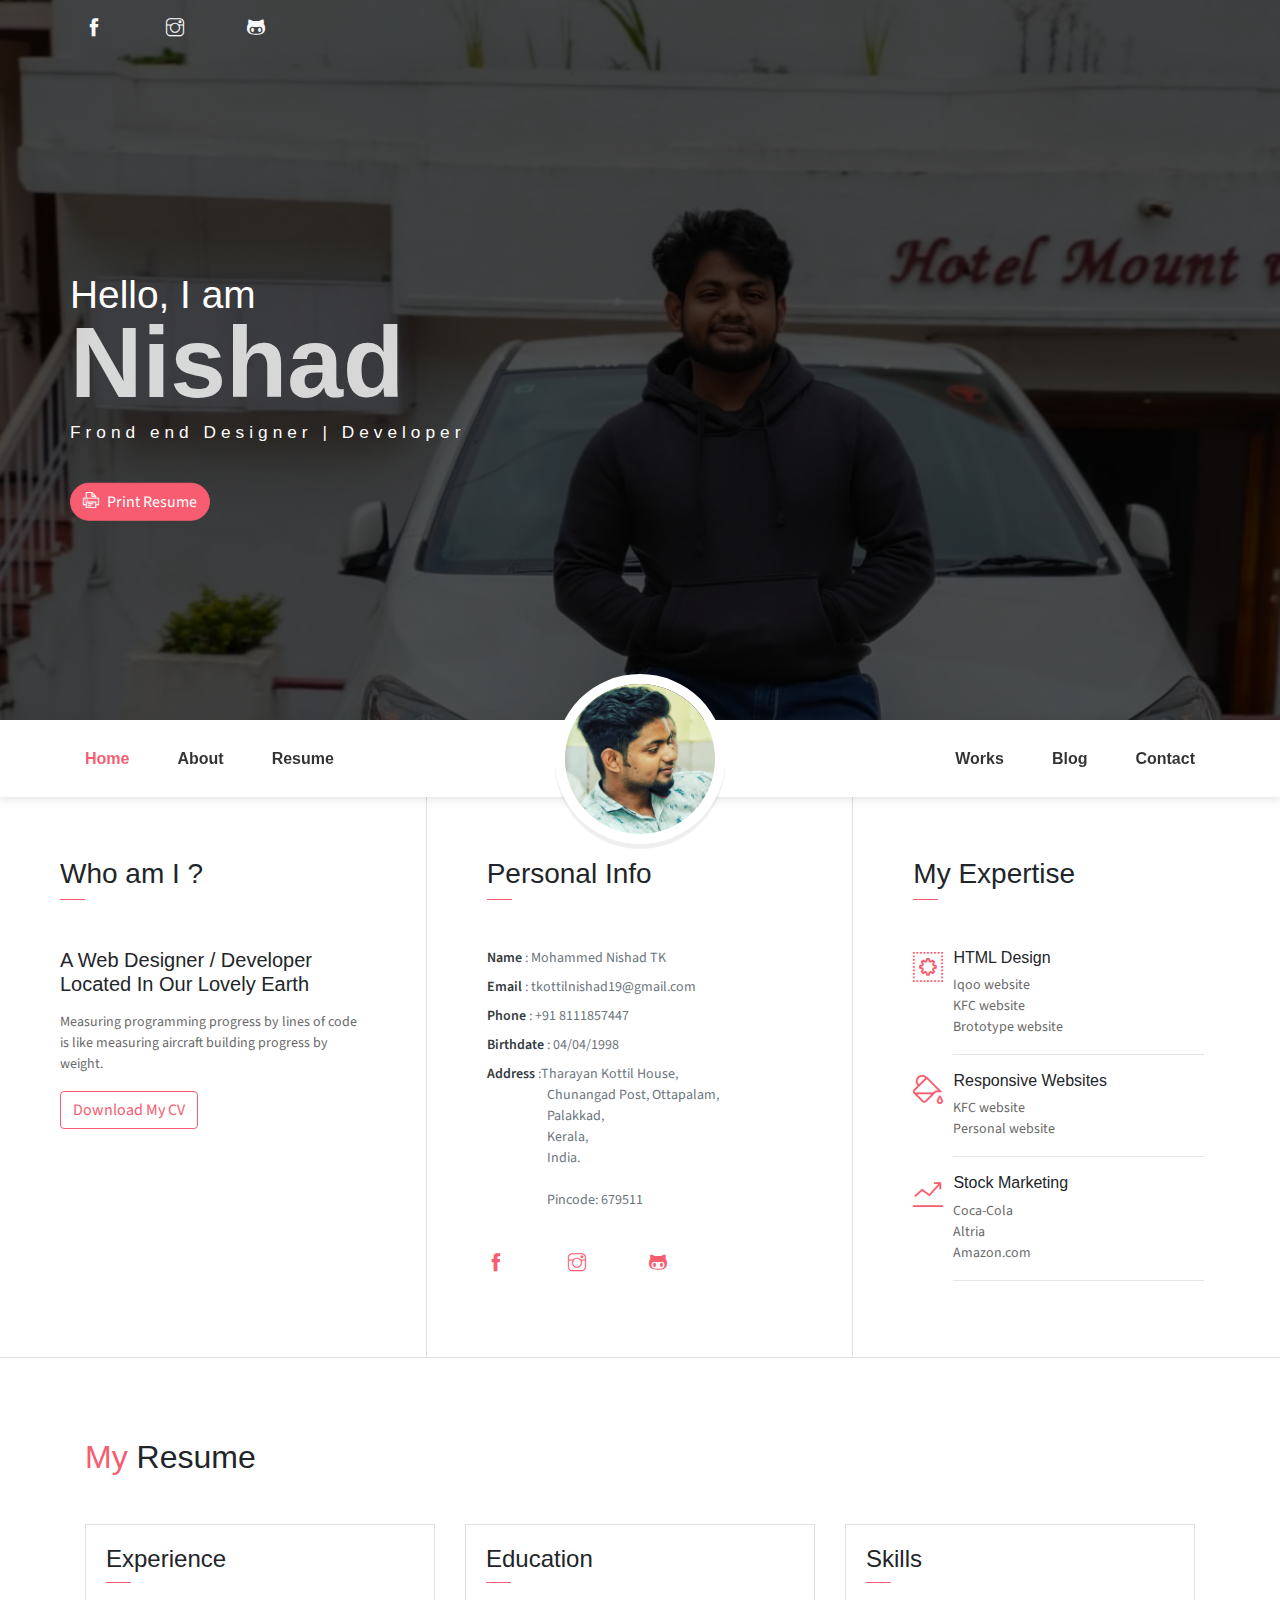
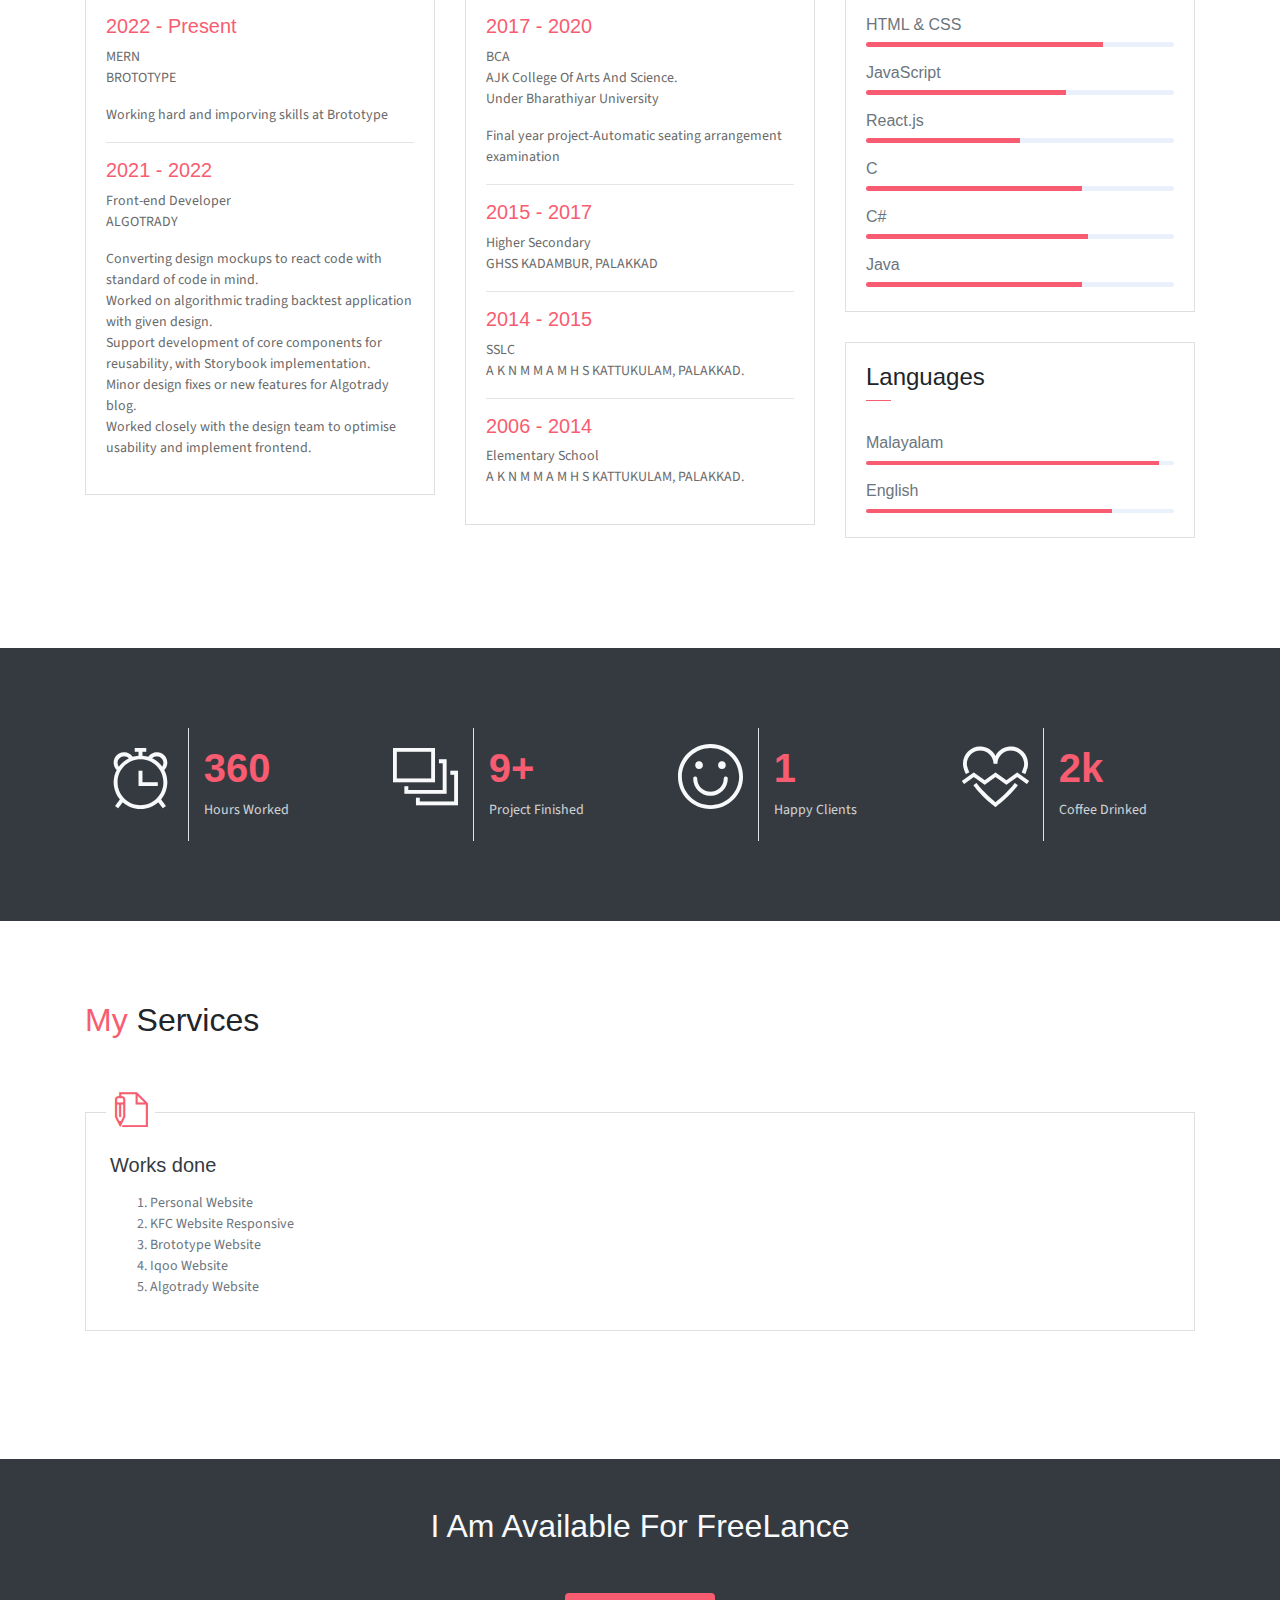
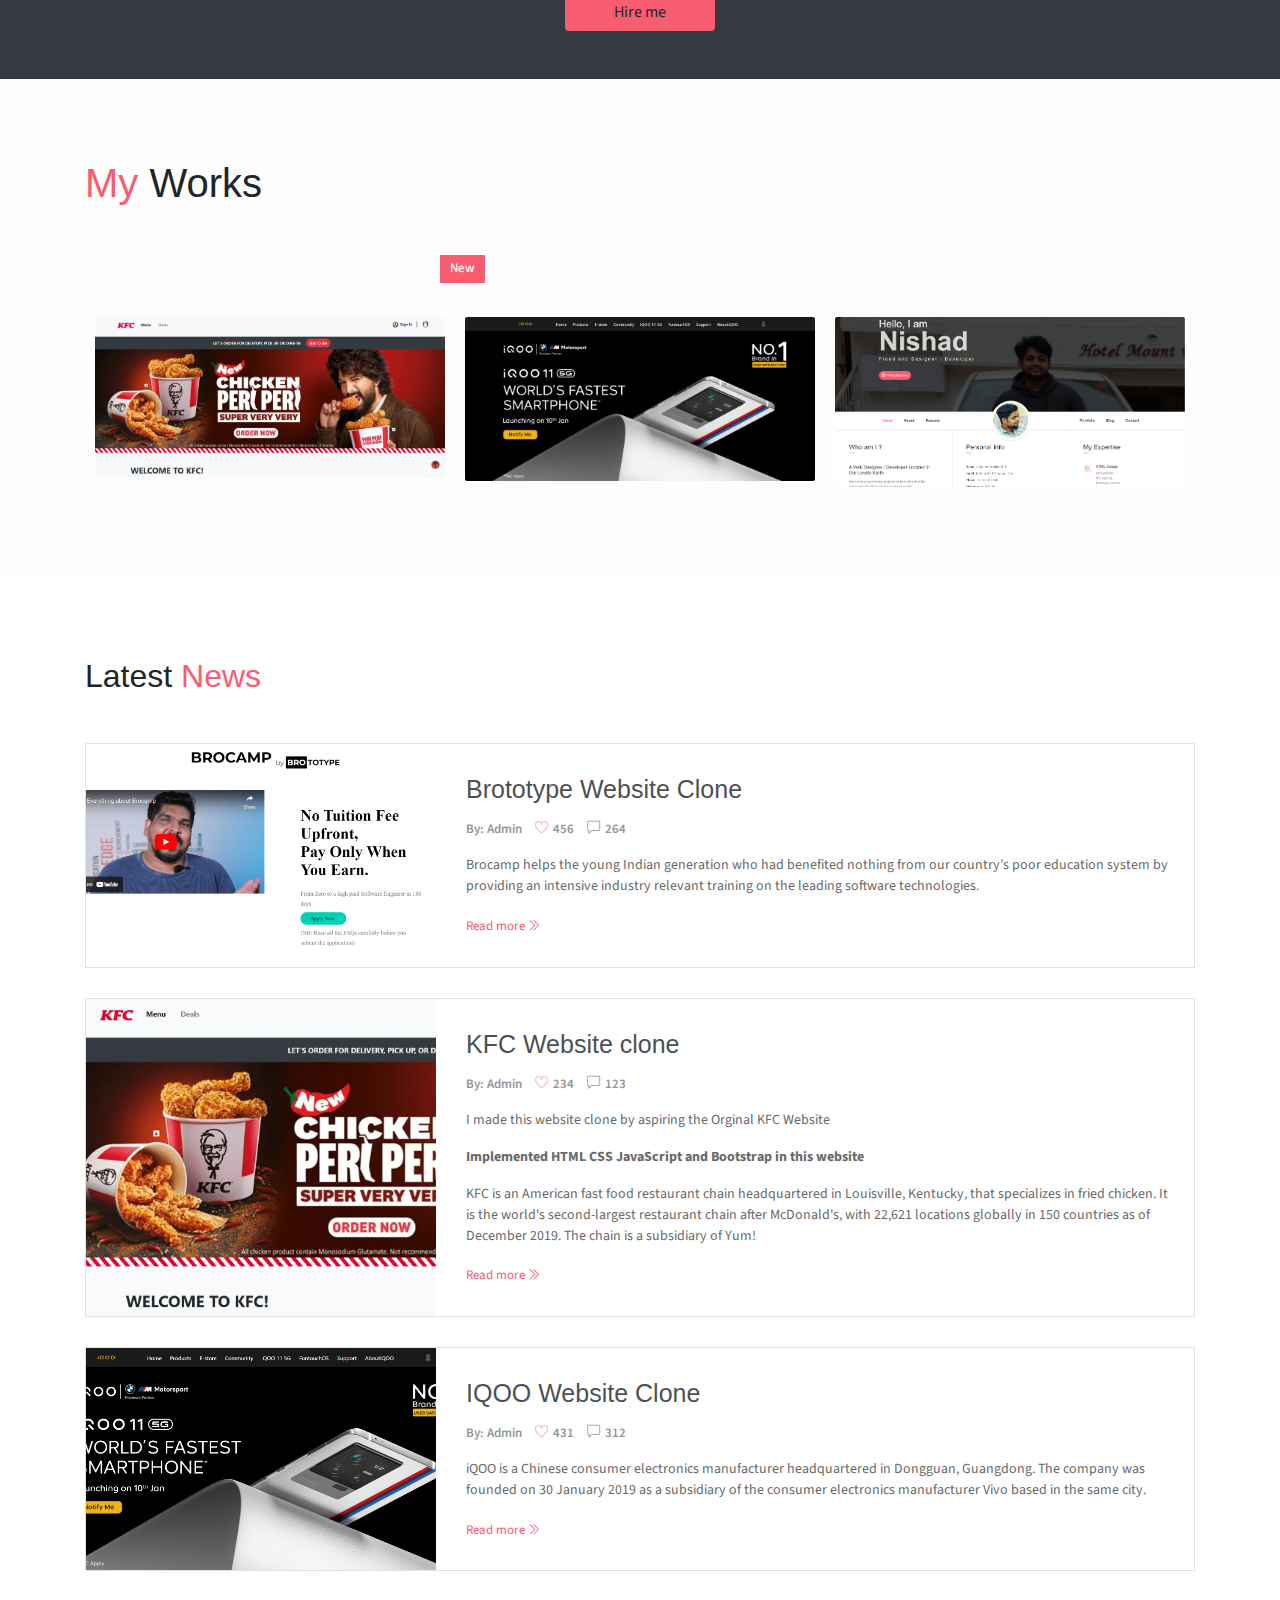
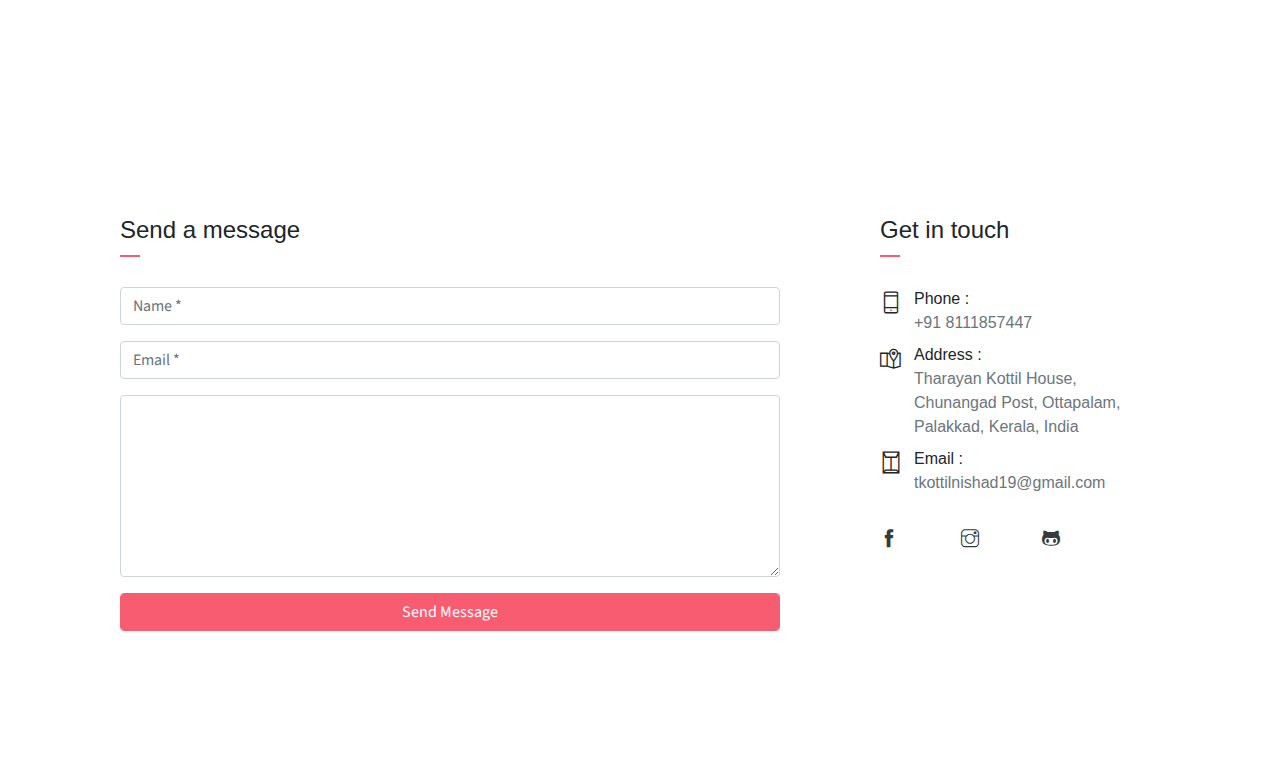
==== index.html @ dbdc49bb "completed" ====
<!DOCTYPE html>
<html lang="en">
<head>
	<meta charset="utf-8">
    <meta name="viewport" content="width=device-width, initial-scale=1, shrink-to-fit=no">
    <meta name="description" content="">
    <meta name="author" content="Devcrud">
    <title>Nishad</title>
    <!-- font icons -->
    <link rel="stylesheet" href="assets/vendors/themify-icons/css/themify-icons.css">
    <!-- Bootstrap + styles -->
	<link rel="stylesheet" href="assets/css/style.css">
    <script src="https://ajax.googleapis.com/ajax/libs/jquery/3.5.1/jquery.min.js"></script>
</head>
<body data-spy="scroll" data-target=".navbar" data-offset="40" id="home">
    <!-- <a href="components.html" class="btn btn-primary btn-component" data-spy="affix" data-offset-top="600"><i class="ti-shift-left-alt"></i> Components</a> -->
    <header class="header">
        <div class="container">
            <ul class="social-icons pt-3">
                <li class="social-item"><a class="social-link text-light" href="https://www.facebook.com/nishad.messi.3"><i class="ti-facebook" aria-hidden="true"></i></a></li>
                <li class="social-item"><a class="social-link text-light" href="https://www.instagram.com/ni_sha_d_19/?next=%2F"><i class="ti-instagram" aria-hidden="true"></i></a></li>
                <li class="social-item"><a class="social-link text-light" href="https://github.com/nishad7447"><i class="ti-github" aria-hidden="true"></i></a></li>
            </ul>  
            <div class="header-content">
                <h4 class="header-subtitle" >Hello, I am</h4>
                <h1 class="header-title">Nishad</h1>
                <h6 class="header-mono" >Frond end Designer | Developer</h6>
                <button class="btn btn-primary btn-rounded"><i class="ti-printer pr-2"></i>Print Resume</button>
            </div>
        </div>
    </header>
    <nav class="navbar sticky-top navbar-expand-lg navbar-light bg-white" data-spy="affix" data-offset-top="510">
        <div class="container">
            <button class="navbar-toggler ml-auto" type="button" data-toggle="collapse" data-target="#navbarSupportedContent" aria-controls="navbarSupportedContent" aria-expanded="false" aria-label="Toggle navigation">
                <span class="navbar-toggler-icon"></span>
            </button>
            <div class="collapse mt-sm-20 navbar-collapse" id="navbarSupportedContent">
                <ul class="navbar-nav mr-auto">
                    <li class="nav-item">
                        <a href="#home" class="nav-link">Home</a>
                    </li>
                    <li class="nav-item">
                        <a href="#about" class="nav-link">About</a>
                    </li>
                    <li class="nav-item">
                        <a href="#resume" class="nav-link">Resume</a>
                    </li>
                </ul>
                <ul class="navbar-nav brand">
                    <img src="assets/imgs/myProfil.webp" alt="" class="brand-img">
                    <li class="brand-txt">
                        <h5 class="brand-title">Nishad</h5>
                        <div class="brand-subtitle">Web Designer | Developer</div>
                    </li>
                </ul>
                <ul class="navbar-nav ml-auto">
                    <li class="nav-item">
                        <a href="#portfolio" class="nav-link">Works</a>
                    </li>
                    <li class="nav-item">
                        <a href="#blog" class="nav-link">Blog</a>
                    </li>
                    <li class="nav-item last-item">
                        <a href="#contact" class="nav-link">Contact</a>
                    </li>
                </ul>
            </div>
        </div>
    </nav>
    <div class="container-fluid">
        <div id="about" class="row about-section">
            <div class="col-lg-4 about-card">
                <h3 class="font-weight-light">Who am I ?</h3>
                <span class="line mb-5"></span>
                <h5 class="mb-3">A Web Designer / Developer Located In Our Lovely Earth</h5>
                <p class="mt-20">Measuring programming progress by lines of code is like measuring aircraft building progress by weight.</p>
                <button class="btn btn-outline-danger"><i class="icon-down-circled2 "></i>Download My CV</button>
            </div>
            <div class="col-lg-4 about-card">
                <h3 class="font-weight-light">Personal Info</h3>
                <span class="line mb-5"></span>
                <ul class="mt40 info list-unstyled">
                    <li><span>Name</span> : Mohammed Nishad TK </li>
                    <li><span>Email</span> : tkottilnishad19@gmail.com</li>
                    <li><span>Phone</span> : +91 8111857447</li>
                    <li><span>Birthdate</span> : 04/04/1998</li>
                    <li><span>Address</span> :Tharayan Kottil House,<br>&nbsp;&nbsp;&nbsp;&nbsp;&nbsp;&nbsp;&nbsp;&nbsp;&nbsp;&nbsp;&nbsp;&nbsp;&nbsp;&nbsp;&nbsp;&nbsp;&nbsp;&nbsp;&nbsp;&nbsp;Chunangad Post, Ottapalam,<br>&nbsp;&nbsp;&nbsp;&nbsp;&nbsp;&nbsp;&nbsp;&nbsp;&nbsp;&nbsp;&nbsp;&nbsp;&nbsp;&nbsp;&nbsp;&nbsp;&nbsp;&nbsp;&nbsp;&nbsp;Palakkad,<br>&nbsp;&nbsp;&nbsp;&nbsp;&nbsp;&nbsp;&nbsp;&nbsp;&nbsp;&nbsp;&nbsp;&nbsp;&nbsp;&nbsp;&nbsp;&nbsp;&nbsp;&nbsp;&nbsp;&nbsp;Kerala,<br>&nbsp;&nbsp;&nbsp;&nbsp;&nbsp;&nbsp;&nbsp;&nbsp;&nbsp;&nbsp;&nbsp;&nbsp;&nbsp;&nbsp;&nbsp;&nbsp;&nbsp;&nbsp;&nbsp;&nbsp;India. <br><br>&nbsp;&nbsp;&nbsp;&nbsp;&nbsp;&nbsp;&nbsp;&nbsp;&nbsp;&nbsp;&nbsp;&nbsp;&nbsp;&nbsp;&nbsp;&nbsp;&nbsp;&nbsp;&nbsp;&nbsp;Pincode: 679511</li>
                </ul>
                <ul class="social-icons pt-3">
                    <li class="social-item"><a class="social-link" href="https://www.facebook.com/nishad.messi.3"><i class="ti-facebook" aria-hidden="true"></i></a></li>
                   <li class="social-item"><a class="social-link" href="https://www.instagram.com/ni_sha_d_19/?next=%2F"><i class="ti-instagram" aria-hidden="true"></i></a></li>
                    <li class="social-item"><a class="social-link" href="https://github.com/nishad7447"><i class="ti-github" aria-hidden="true"></i></a></li>
                </ul>  
            </div>
            <div class="col-lg-4 about-card">
                <h3 class="font-weight-light">My Expertise</h3>
                <span class="line mb-5"></span>
                <div class="row">
                    <div class="col-1 text-danger pt-1"><i class="ti-widget icon-lg"></i></div>
                    <div class="col-10 ml-auto mr-3">
                        <h6>HTML Design</h6>
                        <p class="subtitle">Iqoo website <br> KFC website <br> Brototype website</p>
                        <hr>
                    </div>
                </div>
                <div class="row">
                    <div class="col-1 text-danger pt-1"><i class="ti-paint-bucket icon-lg"></i></div>
                    <div class="col-10 ml-auto mr-3">
                        <h6>Responsive Websites</h6>
                        <p class="subtitle">KFC website <br> Personal website</p>
                        <hr>
                    </div>
                </div>
                <div class="row">
                    <div class="col-1 text-danger pt-1"><i class="ti-stats-up icon-lg"></i></div>
                    <div class="col-10 ml-auto mr-3">
                        <h6>Stock Marketing</h6>
                        <p class="subtitle">Coca-Cola <br>  Altria <br> Amazon.com <br></p>
                        <hr>
                    </div>
                </div>
            </div>
        </div>
    </div>

    <!--Resume Section-->
    <section class="section" id="resume">
        <div class="container">
            <h2 class="mb-5"><span class="text-danger">My</span> Resume</h2>
            <div class="row">
                <div class="col-md-6 col-lg-4">
                    <div class="card">
                       <div class="card-header">
                            <div class="mt-2">
                                <h4>Experience</h4>
                                <span class="line"></span>  
                            </div>
                        </div>
                        <div class="card-body">
                            <h6 class="title text-danger">2022 - Present</h6>
                            <P>MERN <br> BROTOTYPE</P>
                            <P class="subtitle">Working hard and imporving skills at Brototype</P>
                            <hr>
                            <h6 class="title text-danger">2021 - 2022</h6>
                            <P>Front-end Developer <br> ALGOTRADY </P>
                            <P class="subtitle">Converting design mockups to react code with standard of code in mind. <br>
                                Worked on algorithmic trading backtest application with given design. <br>                                
                                Support development of core components for reusability, with Storybook implementation.<br>
                                Minor design fixes or new features for Algotrady blog. <br>                                
                                Worked closely with the design team to optimise usability and implement frontend.
                            </P>
                        </div>
                    </div>
                </div>
                <div class="col-md-6 col-lg-4">
                    <div class="card">
                       <div class="card-header">
                            <div class="mt-2">
                                <h4>Education</h4>
                                <span class="line"></span>  
                            </div>
                        </div>
                        <div class="card-body">
                            <h6 class="title text-danger">2017 - 2020</h6>
                            <P>BCA <br> AJK College Of Arts And Science. <br> Under Bharathiyar University</P>
                            <P class="subtitle">Final year project-Automatic seating arrangement examination</P>
                            <hr>
                            <h6 class="title text-danger">2015 - 2017</h6>
                            <P>Higher Secondary <br> GHSS KADAMBUR, PALAKKAD</P>
                            <P class="subtitle"></P>
                            <hr>
                            <h6 class="title text-danger">2014 - 2015</h6>
                            <P>SSLC <br> A K N M M A M H S KATTUKULAM, PALAKKAD.</P>
                            <P class="subtitle"></P>
                            <hr>
                            <h6 class="title text-danger">2006 - 2014</h6>
                            <P>Elementary School <br> A K N M M A M H S KATTUKULAM, PALAKKAD.</P>
                            <P class="subtitle"></P>
                        </div>
                    </div>
                </div>
                <div class="col-lg-4">
                    <div class="card">
                       <div class="card-header">
                            <div class="pull-left">
                                <h4 class="mt-2">Skills</h4>
                                <span class="line"></span>  
                            </div>
                        </div>
                        <div class="card-body pb-2">
                           <h6>HTML &amp; CSS</h6>
                            <div class="progress mb-3">
                                <div class="progress-bar bg-danger" role="progressbar" style="width: 77%" aria-valuenow="25" aria-valuemin="0" aria-valuemax="100"></div>
                            </div>
                            <h6>JavaScript</h6>
                            <div class="progress mb-3">
                                <div class="progress-bar bg-danger" role="progressbar" style="width: 65%" aria-valuenow="25" aria-valuemin="0" aria-valuemax="100"></div>
                            </div>
                            <h6>React.js</h6>
                            <div class="progress mb-3">
                                <div class="progress-bar bg-danger" role="progressbar" style="width: 50%" aria-valuenow="50" aria-valuemin="0" aria-valuemax="100"></div>
                            </div>
                            <h6>C</h6>
                            <div class="progress mb-3">
                                <div class="progress-bar bg-danger" role="progressbar" style="width: 70%" aria-valuenow="75" aria-valuemin="0" aria-valuemax="100"></div>
                            </div>
                            <h6>C#</h6>
                            <div class="progress mb-3">
                                <div class="progress-bar bg-danger" role="progressbar" style="width: 72%" aria-valuenow="75" aria-valuemin="0" aria-valuemax="100"></div>
                            </div>
                            <h6>Java</h6>
                            <div class="progress mb-3">
                                <div class="progress-bar bg-danger" role="progressbar" style="width: 70%" aria-valuenow="75" aria-valuemin="0" aria-valuemax="100"></div>
                            </div>
                        </div>
                    </div>
                    <div class="card">
                       <div class="card-header">
                            <div class="pull-left">
                                <h4 class="mt-2">Languages</h4>
                                <span class="line"></span>  
                            </div>
                        </div>
                        <div class="card-body pb-2">
                           <h6>Malayalam</h6>
                            <div class="progress mb-3">
                                <div class="progress-bar bg-danger" role="progressbar" style="width: 95%" aria-valuenow="25" aria-valuemin="0" aria-valuemax="100"></div>
                            </div>
                            <h6>English</h6>
                            <div class="progress mb-3">
                                <div class="progress-bar bg-danger" role="progressbar" style="width: 80%" aria-valuenow="25" aria-valuemin="0" aria-valuemax="100"></div>
                            </div>
                        </div>
                    </div>
                </div>
            </div>
        </div>
    </section>

    <section class="section bg-dark text-center">
        <div class="container">
            <div class="row text-center">
                <div class="col-md-6 col-lg-3">
                    <div class="row ">
                        <div class="col-5 text-right text-light border-right py-3">
                            <div class="m-auto"><i class="ti-alarm-clock icon-xl"></i></div>
                        </div>
                        <div class="col-7 text-left py-3">
                            <h1 class="text-danger font-weight-bold font40">360</h1>
                            <p class="text-light mb-1">Hours Worked</p>
                        </div>
                    </div>
                </div>
                <div class="col-md-6 col-lg-3">
                    <div class="row">
                        <div class="col-5 text-right text-light border-right py-3">
                            <div class="m-auto"><i class="ti-layers-alt icon-xl"></i></div>
                        </div>
                        <div class="col-7 text-left py-3">
                            <h1 class="text-danger font-weight-bold font40">9+</h1>
                            <p class="text-light mb-1">Project Finished</p>
                        </div>
                    </div>
                </div>
                <div class="col-md-6 col-lg-3">
                    <div class="row">
                        <div class="col-5 text-right text-light border-right py-3">
                            <div class="m-auto"><i class="ti-face-smile icon-xl"></i></div>
                        </div>
                        <div class="col-7 text-left py-3">
                            <h1 class="text-danger font-weight-bold font40">1</h1>
                            <p class="text-light mb-1">Happy Clients</p>
                        </div>
                    </div>
                </div>
                <div class="col-md-6 col-lg-3">
                    <div class="row">
                        <div class="col-5 text-right text-light border-right py-3">
                            <div class="m-auto"><i class="ti-heart-broken icon-xl"></i></div>
                        </div>
                        <div class="col-7 text-left py-3">
                            <h1 class="text-danger font-weight-bold font40">2k</h1>
                            <p class="text-light mb-1">Coffee Drinked</p>
                        </div>
                    </div>
                </div>
            </div>
        </div>
    </section>

    <section class="section" id="service">
        <div class="container">
            <h2 class="mb-5 pb-4"><span class="text-danger">My</span> Services</h2>
            <div class="row">
                <div class="col-md-12 col-sm-6">
                    <div class="card mb-5">
                       <div class="card-header has-icon">
                            <i class="ti-write text-danger" aria-hidden="true"></i>
                        </div>
                        <div class="card-body px-4 py-3">
                            <h5 class="mb-3 card-title text-dark">Works done</h5>
                            <P class="subtitle">
                                <ol>
                                    <li>Personal Website</li>
                                    <li>KFC Website Responsive</li>
                                    <li>Brototype Website</li>
                                    <li>Iqoo Website</li>
                                    <li>Algotrady Website</li>
                                </ol>
                            </P>
                        </div>
                    </div>
                </div>
            </div>
        </div>
    </section>
    <section class="section bg-dark py-5">
        <div class="container text-center">
            <h2 class="text-light mb-5 font-weight-normal">I Am Available For FreeLance</h2>
            <button class="btn bg-primary w-lg" >Hire me</button>
        </div>
    </section>

    <!-- Portfolio Section -->
    <section class="section bg-custom-gray" id="portfolio">
        <div class="container">
            <h1 class="mb-5"><span class="text-danger">My</span> Works</h1>
            <div class="portfolio">
                <div class="filters">
                    <a href="#" data-filter=".new" class="active">
                        New
                    </a>
                </div>
                <div class="portfolio-container"> 
                    <div class="col-md-6 col-lg-4 advertising new">
                        <div class="portfolio-item">
                            <img src="assets/imgs/kfc_1.webp" class="img-fluid" alt="Download free bootstrap 4 admin dashboard, free boootstrap 4 templates">                         
                            <div class="content-holder">
                                <a class="img-popup" href="assets/imgs/kfc_1.webp"></a>
                                <div class="text-holder">
                                    <h6 class="title">KFC</h6>
                                    <p class="subtitle">Responsive Website</p>
                                </div>
                            </div>    
                        </div>              
                    </div> 
                    <div class="col-md-6 col-lg-4 web">
                        <div class="portfolio-item">
                            <img src="assets/imgs/web-4.jpg" class="img-fluid" alt="Download free bootstrap 4 admin dashboard, free boootstrap 4 templates">
                            <div class="content-holder">
                                <a class="img-popup" href="assets/imgs/web-4.jpg"></a>
                                <div class="text-holder">
                                    <h6 class="title">WEB</h6>
                                    <p class="subtitle">Expedita corporis doloremque velit in totam!</p>
                                </div>
                            </div>
                        </div>                                                     
                    </div>

                    <div class="col-md-6 col-lg-4 advertising"> 
                        <div class="portfolio-item">
                            <img src="assets/imgs/bro.webp" class="img-fluid" alt="Download free bootstrap 4 admin dashboard, free boootstrap 4 templates">                               
                            <div class="content-holder">
                                <a class="img-popup" href="assets/imgs/bro.webp"></a>
                                <div class="text-holder">
                                    <h6 class="title">BROTOTYPE</h6>
                                    <p class="subtitle">Brototype website</p>
                                </div>
                            </div>
                        </div>                                                       
                    </div> 
                    <div class="col-md-6 col-lg-4 advertising new">
                        <div class="portfolio-item">
                            <img src="assets/imgs/iqoo_1.webp" class="img-fluid" alt="Download free bootstrap 4 admin dashboard, free boootstrap 4 templates">       
                           <div class="content-holder">
                                <a class="img-popup" href="assets/imgs/iqoo_1.webp"></a>
                                <div class="text-holder">
                                    <h6 class="title">IQOO</h6>
                                    <p class="subtitle">Iqoo website</p>
                                </div>
                            </div>
                        </div>                                                       
                    </div> 
                    <div class="col-md-6 col-lg-4 advertising new"> 
                        <div class="portfolio-item">
                            <img src="assets/imgs/Personal.webp" class="img-fluid" alt="Download free bootstrap 4 admin dashboard, free boootstrap 4 templates">            
                            <div class="content-holder">
                                <a class="img-popup" href="assets/imgs/Personal.webp"></a>
                                <div class="text-holder">
                                    <h6 class="title">Personal</h6>
                                    <p class="subtitle">Personal Website</p>
                                </div>
                            </div>
                        </div>
                    </div> 
                </div> 
            </div>  
        </div>            
    </section>
    <!-- End of portfolio section -->
    
    <section class="section" id="blog">
        <div class="container">
            <h2 class="mb-5">Latest <span class="text-danger">News</span></h2>
            <div class="row">
                <!-- blog-card -->
                <div class="blog-card">
                    <div class="img-holder">
                        <img src="assets/imgs/bro.webp" alt="Download free bootstrap 4 landing page, free boootstrap 4 templates, Download free bootstrap 4.1 landing page, free boootstrap 4.1.1 templates, meyawo Landing page">
                    </div>
                    <div class="content-holder">
                        <h6 class="title">Brototype Website Clone</h6>
            
                        <p class="post-details">
                            <a href="#">By: Admin</a>
                            <a href="#"><i class="ti-heart text-danger"></i> 456</a>
                            <a href="#"><i class="ti-comment"></i> 264</a>
                        </p>
                        
                        <p>Brocamp helps the young Indian generation who had benefited nothing from our country’s poor education system by providing an intensive industry relevant training on the leading software technologies.</p>
            
                        <a href="#" class="read-more">Read more <i class="ti-angle-double-right"></i></a>
                    </div>
                </div><!-- end of blog wrapper -->
                <div class="blog-card">
                    <div class="img-holder">
                        <img src="assets/imgs/kfcnews.webp" alt="Download free bootstrap 4 landing page, free boootstrap 4 templates, Download free bootstrap 4.1 landing page, free boootstrap 4.1.1 templates, meyawo Landing page">
                    </div>
                    <div class="content-holder">
                        <h6 class="title">KFC Website clone</h6>

                        <p class="post-details">
                            <a href="#">By: Admin</a>
                            <a href="#"><i class="ti-heart text-danger"></i> 234</a>
                            <a href="#"><i class="ti-comment"></i> 123</a>
                        </p>
                        
                        <p>I made this website clone by aspiring the Orginal KFC Website</p>

                        <p><b>Implemented HTML CSS JavaScript and Bootstrap in this website</b></p>
                        <p>KFC is an American fast food restaurant chain headquartered in Louisville, Kentucky, that specializes in fried chicken. It is the world's second-largest restaurant chain after McDonald's, with 22,621 locations globally in 150 countries as of December 2019. The chain is a subsidiary of Yum!</p>

                        <a href="#" class="read-more">Read more <i class="ti-angle-double-right"></i></a>
                    </div>
                </div><!-- end of blog wrapper -->

                <!-- blog-card -->
                <div class="blog-card">
                    <div class="img-holder">
                        <img src="assets/imgs/iqoo_1.webp" alt="Download free bootstrap 4 landing page, free boootstrap 4 templates, Download free bootstrap 4.1 landing page, free boootstrap 4.1.1 templates, meyawo Landing page">
                    </div>
                    <div class="content-holder">
                        <h4 class="title">IQOO Website Clone</h4>

                        <p class="post-details">
                            <a href="#">By: Admin</a>
                            <a href="#"><i class="ti-heart text-danger"></i> 431</a>
                            <a href="#"><i class="ti-comment"></i> 312</a>
                        </p>
                        
                        <p>iQOO is a Chinese consumer electronics manufacturer headquartered in Dongguan, Guangdong. The company was founded on 30 January 2019 as a subsidiary of the consumer electronics manufacturer Vivo based in the same city.</p>

                        <a href="#" class="read-more">Read more <i class="ti-angle-double-right"></i></a>
                    </div>
                </div><!-- end of blog wrapper -->

            </div>
        </div>
    </section>

    <div class="section contact" id="contact">
        <div id="map" class="map"></div>
        <div class="container">
            <div class="row">
                <div class="col-lg-8">
                    <div class="contact-form-card">
                        <h4 class="contact-title">Send a message</h4>
                        <form method="post" role="form" id="submit-form">
                            <div class="form-group">
                                <input  class="form-control" type="text" placeholder="Name *" id="name" >
                            </div>
                            <div class="form-group">
                                <input class="form-control" type="email" placeholder="Email *" id="email" >
                            </div>
                            <div class="form-group">
                                <textarea class="form-control" id=" placeholder="Message * rows="7" ></textarea>
                            </div>
                            <div class="form-group ">
                                <button type="submit" onclick="return validateForm()" class="form-control btn btn-primary" >Send Message</button>
                            </div>
                        </form>
                    </div>
                </div>
                <div class="col-lg-4">
                    <div class="contact-info-card">
                        <h4 class="contact-title">Get in touch</h4>
                        <div class="row mb-2">
                            <div class="col-1 pt-1 mr-1">
                                <i class="ti-mobile icon-md"></i>
                            </div>
                            <div class="col-10 ">
                                <h6 class="d-inline">Phone : <br> <span class="text-muted">+91 8111857447</span></h6>
                            </div>
                        </div>
                        <div class="row mb-2">
                            <div class="col-1 pt-1 mr-1">
                                <i class="ti-map-alt icon-md"></i>
                            </div>
                            <div class="col-10">
                                <h6 class="d-inline">Address :<br> <span class="text-muted">Tharayan Kottil House, Chunangad Post, Ottapalam, Palakkad, Kerala, India</span></h6>
                            </div>
                        </div>
                        <div class="row mb-2">
                            <div class="col-1 pt-1 mr-1">
                                <i class="ti-envelope icon-md"></i>
                            </div>
                            <div class="col-10">
                                <h6 class="d-inline">Email :<br> <span class="text-muted">tkottilnishad19@gmail.com</span></h6>
                            </div>
                        </div>
                        <ul class="social-icons pt-4">
                            <li class="social-item"><a class="social-link text-dark" href="https://www.facebook.com/nishad.messi.3"><i class="ti-facebook" aria-hidden="true"></i></a></li>
                            <li class="social-item"><a class="social-link text-dark" href="https://www.instagram.com/ni_sha_d_19/?next=%2F"><i class="ti-instagram" aria-hidden="true"></i></a></li>
                            <li class="social-item"><a class="social-link text-dark" href="https://github.com/nishad7447"><i class="ti-github" aria-hidden="true"></i></a></li>
                        </ul> 
                    </div>
                </div>
            </div>

        </div>
    </div>
    
    <script src="assets/js/script.js">  </script>

    <script>
        $("#submit-form").submit((e)=>{
            e.preventDefault()
            $.ajax({
                url:"https://script.google.com/macros/s/AKfycbw99OCEw2KkOAKxxOLjYWEEqp7bXI0gNar_Wmbjm_73H3vyrpKwGTxA3WGg5U4jiYab/exec",
                data:$("#submit-form").serialize(),
                method:"post",
                success:function (response){
                    alert("Form submitted successfully")
                    window.location.reload()
                    //window.location.href="https://google.com"
                },
                error:function (err){
                    alert("Something Error")
    
                }
            })
        })
    </script>
	<!-- core  -->
    <script src="assets/vendors/jquery/jquery-3.4.1.js"></script>
    <script src="assets/vendors/bootstrap/bootstrap.bundle.js"></script>

    <!-- bootstrap 3 affix -->
    <script src="assets/vendors/bootstrap/bootstrap.affix.js"></script>

    <!-- Isotope  -->
    <script src="assets/vendors/isotope/isotope.pkgd.js"></script>
    
    <!-- Google mpas -->
    <script async defer src="https://maps.googleapis.com/maps/api/js?key=AIzaSyCtme10pzgKSPeJVJrG1O3tjR6lk98o4w8&callback=initMap"></script>

</body>
</html>
---- assets/vendors/themify-icons/css/themify-icons.css ----
@font-face {
	font-family: 'themify';
	src:url("../fonts/themify.eot?-fvbane");
	src:url("../fonts/themify.eot?#iefix-fvbane") format("embedded-opentype"),
		url("../fonts/themify.woff?-fvbane") format("woff"),
		url("../fonts/themify.ttf?-fvbane") format("truetype"),
		url("../fonts/themify.svg?-fvbane#themify") format("svg");
	font-weight: normal;
	font-style: normal;
}

[class^="ti-"], [class*=" ti-"] {
	font-family: 'themify';
	speak: none;
	font-style: normal;
	font-weight: normal;
	font-variant: normal;
	text-transform: none;
	line-height: 1;

	/* Better Font Rendering =========== */
	-webkit-font-smoothing: antialiased;
	-moz-osx-font-smoothing: grayscale;
}

.ti-wand:before {
	content: "\e600";
}
.ti-volume:before {
	content: "\e601";
}
.ti-user:before {
	content: "\e602";
}
.ti-unlock:before {
	content: "\e603";
}
.ti-unlink:before {
	content: "\e604";
}
.ti-trash:before {
	content: "\e605";
}
.ti-thought:before {
	content: "\e606";
}
.ti-target:before {
	content: "\e607";
}
.ti-tag:before {
	content: "\e608";
}
.ti-tablet:before {
	content: "\e609";
}
.ti-star:before {
	content: "\e60a";
}
.ti-spray:before {
	content: "\e60b";
}
.ti-signal:before {
	content: "\e60c";
}
.ti-shopping-cart:before {
	content: "\e60d";
}
.ti-shopping-cart-full:before {
	content: "\e60e";
}
.ti-settings:before {
	content: "\e60f";
}
.ti-search:before {
	content: "\e610";
}
.ti-zoom-in:before {
	content: "\e611";
}
.ti-zoom-out:before {
	content: "\e612";
}
.ti-cut:before {
	content: "\e613";
}
.ti-ruler:before {
	content: "\e614";
}
.ti-ruler-pencil:before {
	content: "\e615";
}
.ti-ruler-alt:before {
	content: "\e616";
}
.ti-bookmark:before {
	content: "\e617";
}
.ti-bookmark-alt:before {
	content: "\e618";
}
.ti-reload:before {
	content: "\e619";
}
.ti-plus:before {
	content: "\e61a";
}
.ti-pin:before {
	content: "\e61b";
}
.ti-pencil:before {
	content: "\e61c";
}
.ti-pencil-alt:before {
	content: "\e61d";
}
.ti-paint-roller:before {
	content: "\e61e";
}
.ti-paint-bucket:before {
	content: "\e61f";
}
.ti-na:before {
	content: "\e620";
}
.ti-mobile:before {
	content: "\e621";
}
.ti-minus:before {
	content: "\e622";
}
.ti-medall:before {
	content: "\e623";
}
.ti-medall-alt:before {
	content: "\e624";
}
.ti-marker:before {
	content: "\e625";
}
.ti-marker-alt:before {
	content: "\e626";
}
.ti-arrow-up:before {
	content: "\e627";
}
.ti-arrow-right:before {
	content: "\e628";
}
.ti-arrow-left:before {
	content: "\e629";
}
.ti-arrow-down:before {
	content: "\e62a";
}
.ti-lock:before {
	content: "\e62b";
}
.ti-location-arrow:before {
	content: "\e62c";
}
.ti-link:before {
	content: "\e62d";
}
.ti-layout:before {
	content: "\e62e";
}
.ti-layers:before {
	content: "\e62f";
}
.ti-layers-alt:before {
	content: "\e630";
}
.ti-key:before {
	content: "\e631";
}
.ti-import:before {
	content: "\e632";
}
.ti-image:before {
	content: "\e633";
}
.ti-heart:before {
	content: "\e634";
}
.ti-heart-broken:before {
	content: "\e635";
}
.ti-hand-stop:before {
	content: "\e636";
}
.ti-hand-open:before {
	content: "\e637";
}
.ti-hand-drag:before {
	content: "\e638";
}
.ti-folder:before {
	content: "\e639";
}
.ti-flag:before {
	content: "\e63a";
}
.ti-flag-alt:before {
	content: "\e63b";
}
.ti-flag-alt-2:before {
	content: "\e63c";
}
.ti-eye:before {
	content: "\e63d";
}
.ti-export:before {
	content: "\e63e";
}
.ti-exchange-vertical:before {
	content: "\e63f";
}
.ti-desktop:before {
	content: "\e640";
}
.ti-cup:before {
	content: "\e641";
}
.ti-crown:before {
	content: "\e642";
}
.ti-comments:before {
	content: "\e643";
}
.ti-comment:before {
	content: "\e644";
}
.ti-comment-alt:before {
	content: "\e645";
}
.ti-close:before {
	content: "\e646";
}
.ti-clip:before {
	content: "\e647";
}
.ti-angle-up:before {
	content: "\e648";
}
.ti-angle-right:before {
	content: "\e649";
}
.ti-angle-left:before {
	content: "\e64a";
}
.ti-angle-down:before {
	content: "\e64b";
}
.ti-check:before {
	content: "\e64c";
}
.ti-check-box:before {
	content: "\e64d";
}
.ti-camera:before {
	content: "\e64e";
}
.ti-announcement:before {
	content: "\e64f";
}
.ti-brush:before {
	content: "\e650";
}
.ti-briefcase:before {
	content: "\e651";
}
.ti-bolt:before {
	content: "\e652";
}
.ti-bolt-alt:before {
	content: "\e653";
}
.ti-blackboard:before {
	content: "\e654";
}
.ti-bag:before {
	content: "\e655";
}
.ti-move:before {
	content: "\e656";
}
.ti-arrows-vertical:before {
	content: "\e657";
}
.ti-arrows-horizontal:before {
	content: "\e658";
}
.ti-fullscreen:before {
	content: "\e659";
}
.ti-arrow-top-right:before {
	content: "\e65a";
}
.ti-arrow-top-left:before {
	content: "\e65b";
}
.ti-arrow-circle-up:before {
	content: "\e65c";
}
.ti-arrow-circle-right:before {
	content: "\e65d";
}
.ti-arrow-circle-left:before {
	content: "\e65e";
}
.ti-arrow-circle-down:before {
	content: "\e65f";
}
.ti-angle-double-up:before {
	content: "\e660";
}
.ti-angle-double-right:before {
	content: "\e661";
}
.ti-angle-double-left:before {
	content: "\e662";
}
.ti-angle-double-down:before {
	content: "\e663";
}
.ti-zip:before {
	content: "\e664";
}
.ti-world:before {
	content: "\e665";
}
.ti-wheelchair:before {
	content: "\e666";
}
.ti-view-list:before {
	content: "\e667";
}
.ti-view-list-alt:before {
	content: "\e668";
}
.ti-view-grid:before {
	content: "\e669";
}
.ti-uppercase:before {
	content: "\e66a";
}
.ti-upload:before {
	content: "\e66b";
}
.ti-underline:before {
	content: "\e66c";
}
.ti-truck:before {
	content: "\e66d";
}
.ti-timer:before {
	content: "\e66e";
}
.ti-ticket:before {
	content: "\e66f";
}
.ti-thumb-up:before {
	content: "\e670";
}
.ti-thumb-down:before {
	content: "\e671";
}
.ti-text:before {
	content: "\e672";
}
.ti-stats-up:before {
	content: "\e673";
}
.ti-stats-down:before {
	content: "\e674";
}
.ti-split-v:before {
	content: "\e675";
}
.ti-split-h:before {
	content: "\e676";
}
.ti-smallcap:before {
	content: "\e677";
}
.ti-shine:before {
	content: "\e678";
}
.ti-shift-right:before {
	content: "\e679";
}
.ti-shift-left:before {
	content: "\e67a";
}
.ti-shield:before {
	content: "\e67b";
}
.ti-notepad:before {
	content: "\e67c";
}
.ti-server:before {
	content: "\e67d";
}
.ti-quote-right:before {
	content: "\e67e";
}
.ti-quote-left:before {
	content: "\e67f";
}
.ti-pulse:before {
	content: "\e680";
}
.ti-printer:before {
	content: "\e681";
}
.ti-power-off:before {
	content: "\e682";
}
.ti-plug:before {
	content: "\e683";
}
.ti-pie-chart:before {
	content: "\e684";
}
.ti-paragraph:before {
	content: "\e685";
}
.ti-panel:before {
	content: "\e686";
}
.ti-package:before {
	content: "\e687";
}
.ti-music:before {
	content: "\e688";
}
.ti-music-alt:before {
	content: "\e689";
}
.ti-mouse:before {
	content: "\e68a";
}
.ti-mouse-alt:before {
	content: "\e68b";
}
.ti-money:before {
	content: "\e68c";
}
.ti-microphone:before {
	content: "\e68d";
}
.ti-menu:before {
	content: "\e68e";
}
.ti-menu-alt:before {
	content: "\e68f";
}
.ti-map:before {
	content: "\e690";
}
.ti-map-alt:before {
	content: "\e691";
}
.ti-loop:before {
	content: "\e692";
}
.ti-location-pin:before {
	content: "\e693";
}
.ti-list:before {
	content: "\e694";
}
.ti-light-bulb:before {
	content: "\e695";
}
.ti-Italic:before {
	content: "\e696";
}
.ti-info:before {
	content: "\e697";
}
.ti-infinite:before {
	content: "\e698";
}
.ti-id-badge:before {
	content: "\e699";
}
.ti-hummer:before {
	content: "\e69a";
}
.ti-home:before {
	content: "\e69b";
}
.ti-help:before {
	content: "\e69c";
}
.ti-headphone:before {
	content: "\e69d";
}
.ti-harddrives:before {
	content: "\e69e";
}
.ti-harddrive:before {
	content: "\e69f";
}
.ti-gift:before {
	content: "\e6a0";
}
.ti-game:before {
	content: "\e6a1";
}
.ti-filter:before {
	content: "\e6a2";
}
.ti-files:before {
	content: "\e6a3";
}
.ti-file:before {
	content: "\e6a4";
}
.ti-eraser:before {
	content: "\e6a5";
}
.ti-envelope:before {
	content: "\e6a6";
}
.ti-download:before {
	content: "\e6a7";
}
.ti-direction:before {
	content: "\e6a8";
}
.ti-direction-alt:before {
	content: "\e6a9";
}
.ti-dashboard:before {
	content: "\e6aa";
}
.ti-control-stop:before {
	content: "\e6ab";
}
.ti-control-shuffle:before {
	content: "\e6ac";
}
.ti-control-play:before {
	content: "\e6ad";
}
.ti-control-pause:before {
	content: "\e6ae";
}
.ti-control-forward:before {
	content: "\e6af";
}
.ti-control-backward:before {
	content: "\e6b0";
}
.ti-cloud:before {
	content: "\e6b1";
}
.ti-cloud-up:before {
	content: "\e6b2";
}
.ti-cloud-down:before {
	content: "\e6b3";
}
.ti-clipboard:before {
	content: "\e6b4";
}
.ti-car:before {
	content: "\e6b5";
}
.ti-calendar:before {
	content: "\e6b6";
}
.ti-book:before {
	content: "\e6b7";
}
.ti-bell:before {
	content: "\e6b8";
}
.ti-basketball:before {
	content: "\e6b9";
}
.ti-bar-chart:before {
	content: "\e6ba";
}
.ti-bar-chart-alt:before {
	content: "\e6bb";
}
.ti-back-right:before {
	content: "\e6bc";
}
.ti-back-left:before {
	content: "\e6bd";
}
.ti-arrows-corner:before {
	content: "\e6be";
}
.ti-archive:before {
	content: "\e6bf";
}
.ti-anchor:before {
	content: "\e6c0";
}
.ti-align-right:before {
	content: "\e6c1";
}
.ti-align-left:before {
	content: "\e6c2";
}
.ti-align-justify:before {
	content: "\e6c3";
}
.ti-align-center:before {
	content: "\e6c4";
}
.ti-alert:before {
	content: "\e6c5";
}
.ti-alarm-clock:before {
	content: "\e6c6";
}
.ti-agenda:before {
	content: "\e6c7";
}
.ti-write:before {
	content: "\e6c8";
}
.ti-window:before {
	content: "\e6c9";
}
.ti-widgetized:before {
	content: "\e6ca";
}
.ti-widget:before {
	content: "\e6cb";
}
.ti-widget-alt:before {
	content: "\e6cc";
}
.ti-wallet:before {
	content: "\e6cd";
}
.ti-video-clapper:before {
	content: "\e6ce";
}
.ti-video-camera:before {
	content: "\e6cf";
}
.ti-vector:before {
	content: "\e6d0";
}
.ti-themify-logo:before {
	content: "\e6d1";
}
.ti-themify-favicon:before {
	content: "\e6d2";
}
.ti-themify-favicon-alt:before {
	content: "\e6d3";
}
.ti-support:before {
	content: "\e6d4";
}
.ti-stamp:before {
	content: "\e6d5";
}
.ti-split-v-alt:before {
	content: "\e6d6";
}
.ti-slice:before {
	content: "\e6d7";
}
.ti-shortcode:before {
	content: "\e6d8";
}
.ti-shift-right-alt:before {
	content: "\e6d9";
}
.ti-shift-left-alt:before {
	content: "\e6da";
}
.ti-ruler-alt-2:before {
	content: "\e6db";
}
.ti-receipt:before {
	content: "\e6dc";
}
.ti-pin2:before {
	content: "\e6dd";
}
.ti-pin-alt:before {
	content: "\e6de";
}
.ti-pencil-alt2:before {
	content: "\e6df";
}
.ti-palette:before {
	content: "\e6e0";
}
.ti-more:before {
	content: "\e6e1";
}
.ti-more-alt:before {
	content: "\e6e2";
}
.ti-microphone-alt:before {
	content: "\e6e3";
}
.ti-magnet:before {
	content: "\e6e4";
}
.ti-line-double:before {
	content: "\e6e5";
}
.ti-line-dotted:before {
	content: "\e6e6";
}
.ti-line-dashed:before {
	content: "\e6e7";
}
.ti-layout-width-full:before {
	content: "\e6e8";
}
.ti-layout-width-default:before {
	content: "\e6e9";
}
.ti-layout-width-default-alt:before {
	content: "\e6ea";
}
.ti-layout-tab:before {
	content: "\e6eb";
}
.ti-layout-tab-window:before {
	content: "\e6ec";
}
.ti-layout-tab-v:before {
	content: "\e6ed";
}
.ti-layout-tab-min:before {
	content: "\e6ee";
}
.ti-layout-slider:before {
	content: "\e6ef";
}
.ti-layout-slider-alt:before {
	content: "\e6f0";
}
.ti-layout-sidebar-right:before {
	content: "\e6f1";
}
.ti-layout-sidebar-none:before {
	content: "\e6f2";
}
.ti-layout-sidebar-left:before {
	content: "\e6f3";
}
.ti-layout-placeholder:before {
	content: "\e6f4";
}
.ti-layout-menu:before {
	content: "\e6f5";
}
.ti-layout-menu-v:before {
	content: "\e6f6";
}
.ti-layout-menu-separated:before {
	content: "\e6f7";
}
.ti-layout-menu-full:before {
	content: "\e6f8";
}
.ti-layout-media-right-alt:before {
	content: "\e6f9";
}
.ti-layout-media-right:before {
	content: "\e6fa";
}
.ti-layout-media-overlay:before {
	content: "\e6fb";
}
.ti-layout-media-overlay-alt:before {
	content: "\e6fc";
}
.ti-layout-media-overlay-alt-2:before {
	content: "\e6fd";
}
.ti-layout-media-left-alt:before {
	content: "\e6fe";
}
.ti-layout-media-left:before {
	content: "\e6ff";
}
.ti-layout-media-center-alt:before {
	content: "\e700";
}
.ti-layout-media-center:before {
	content: "\e701";
}
.ti-layout-list-thumb:before {
	content: "\e702";
}
.ti-layout-list-thumb-alt:before {
	content: "\e703";
}
.ti-layout-list-post:before {
	content: "\e704";
}
.ti-layout-list-large-image:before {
	content: "\e705";
}
.ti-layout-line-solid:before {
	content: "\e706";
}
.ti-layout-grid4:before {
	content: "\e707";
}
.ti-layout-grid3:before {
	content: "\e708";
}
.ti-layout-grid2:before {
	content: "\e709";
}
.ti-layout-grid2-thumb:before {
	content: "\e70a";
}
.ti-layout-cta-right:before {
	content: "\e70b";
}
.ti-layout-cta-left:before {
	content: "\e70c";
}
.ti-layout-cta-center:before {
	content: "\e70d";
}
.ti-layout-cta-btn-right:before {
	content: "\e70e";
}
.ti-layout-cta-btn-left:before {
	content: "\e70f";
}
.ti-layout-column4:before {
	content: "\e710";
}
.ti-layout-column3:before {
	content: "\e711";
}
.ti-layout-column2:before {
	content: "\e712";
}
.ti-layout-accordion-separated:before {
	content: "\e713";
}
.ti-layout-accordion-merged:before {
	content: "\e714";
}
.ti-layout-accordion-list:before {
	content: "\e715";
}
.ti-ink-pen:before {
	content: "\e716";
}
.ti-info-alt:before {
	content: "\e717";
}
.ti-help-alt:before {
	content: "\e718";
}
.ti-headphone-alt:before {
	content: "\e719";
}
.ti-hand-point-up:before {
	content: "\e71a";
}
.ti-hand-point-right:before {
	content: "\e71b";
}
.ti-hand-point-left:before {
	content: "\e71c";
}
.ti-hand-point-down:before {
	content: "\e71d";
}
.ti-gallery:before {
	content: "\e71e";
}
.ti-face-smile:before {
	content: "\e71f";
}
.ti-face-sad:before {
	content: "\e720";
}
.ti-credit-card:before {
	content: "\e721";
}
.ti-control-skip-forward:before {
	content: "\e722";
}
.ti-control-skip-backward:before {
	content: "\e723";
}
.ti-control-record:before {
	content: "\e724";
}
.ti-control-eject:before {
	content: "\e725";
}
.ti-comments-smiley:before {
	content: "\e726";
}
.ti-brush-alt:before {
	content: "\e727";
}
.ti-youtube:before {
	content: "\e728";
}
.ti-vimeo:before {
	content: "\e729";
}
.ti-twitter:before {
	content: "\e72a";
}
.ti-time:before {
	content: "\e72b";
}
.ti-tumblr:before {
	content: "\e72c";
}
.ti-skype:before {
	content: "\e72d";
}
.ti-share:before {
	content: "\e72e";
}
.ti-share-alt:before {
	content: "\e72f";
}
.ti-rocket:before {
	content: "\e730";
}
.ti-pinterest:before {
	content: "\e731";
}
.ti-new-window:before {
	content: "\e732";
}
.ti-microsoft:before {
	content: "\e733";
}
.ti-list-ol:before {
	content: "\e734";
}
.ti-linkedin:before {
	content: "\e735";
}
.ti-layout-sidebar-2:before {
	content: "\e736";
}
.ti-layout-grid4-alt:before {
	content: "\e737";
}
.ti-layout-grid3-alt:before {
	content: "\e738";
}
.ti-layout-grid2-alt:before {
	content: "\e739";
}
.ti-layout-column4-alt:before {
	content: "\e73a";
}
.ti-layout-column3-alt:before {
	content: "\e73b";
}
.ti-layout-column2-alt:before {
	content: "\e73c";
}
.ti-instagram:before {
	content: "\e73d";
}
.ti-google:before {
	content: "\e73e";
}
.ti-github:before {
	content: "\e73f";
}
.ti-flickr:before {
	content: "\e740";
}
.ti-facebook:before {
	content: "\e741";
}
.ti-dropbox:before {
	content: "\e742";
}
.ti-dribbble:before {
	content: "\e743";
}
.ti-apple:before {
	content: "\e744";
}
.ti-android:before {
	content: "\e745";
}
.ti-save:before {
	content: "\e746";
}
.ti-save-alt:before {
	content: "\e747";
}
.ti-yahoo:before {
	content: "\e748";
}
.ti-wordpress:before {
	content: "\e749";
}
.ti-vimeo-alt:before {
	content: "\e74a";
}
.ti-twitter-alt:before {
	content: "\e74b";
}
.ti-tumblr-alt:before {
	content: "\e74c";
}
.ti-trello:before {
	content: "\e74d";
}
.ti-stack-overflow:before {
	content: "\e74e";
}
.ti-soundcloud:before {
	content: "\e74f";
}
.ti-sharethis:before {
	content: "\e750";
}
.ti-sharethis-alt:before {
	content: "\e751";
}
.ti-reddit:before {
	content: "\e752";
}
.ti-pinterest-alt:before {
	content: "\e753";
}
.ti-microsoft-alt:before {
	content: "\e754";
}
.ti-linux:before {
	content: "\e755";
}
.ti-jsfiddle:before {
	content: "\e756";
}
.ti-joomla:before {
	content: "\e757";
}
.ti-html5:before {
	content: "\e758";
}
.ti-flickr-alt:before {
	content: "\e759";
}
.ti-email:before {
	content: "\e75a";
}
.ti-drupal:before {
	content: "\e75b";
}
.ti-dropbox-alt:before {
	content: "\e75c";
}
.ti-css3:before {
	content: "\e75d";
}
.ti-rss:before {
	content: "\e75e";
}
.ti-rss-alt:before {
	content: "\e75f";
}
---- assets/css/style.css ----
@charset "UTF-8";
/*!
=========================================================
* JohnDoe Landing page
=========================================================

* Copyright: 2019 DevCRUD (https://devcrud.com)
* Licensed: (https://devcrud.com/licenses)
* Coded by www.devcrud.com

=========================================================

* The above copyright notice and this permission notice shall be included in all copies or substantial portions of the Software.
*/
@import url("https://fonts.googleapis.com/css?family=Source+Sans+Pro:200,200i,300,300i,400,400i,600,600i,700,700i,900,900i&display=swap");
:root {
  --blue: #79A9F5;
  --indigo: #C45F90;
  --purple: #A16AE8;
  --pink: #FC8BC0;
  --red: #F85C70;
  --orange: #FF8882;
  --yellow: #FAD02C;
  --green: #A3C14A;
  --teal: #20c997;
  --cyan: #47D8E0;
  --white: #fff;
  --gray: #6c757d;
  --gray-dark: #343a40;
  --primary: #F85C70;
  --secondary: #6c757d;
  --success: #A3C14A;
  --info: #47D8E0;
  --warning: #FF8882;
  --danger: #F85C70;
  --light: #f8f9fa;
  --dark: #343a40;
  --breakpoint-xs: 0;
  --breakpoint-sm: 576px;
  --breakpoint-md: 768px;
  --breakpoint-lg: 992px;
  --breakpoint-xl: 1200px;
  --font-family-sans-serif: "Source Sans Pro", sans-serif;
  --font-family-monospace: SFMono-Regular, Menlo, Monaco, Consolas, "Liberation Mono", "Courier New", monospace;
}

*,
*::before,
*::after {
  box-sizing: border-box;
}

html {
  font-family: sans-serif;
  line-height: 1.15;
  -webkit-text-size-adjust: 100%;
  -webkit-tap-highlight-color: rgba(0, 0, 0, 0);
}

article, aside, figcaption, figure, footer, header, hgroup, main, nav, section {
  display: block;
}

body {
  margin: 0;
  font-family: "Source Sans Pro", sans-serif;
  font-size: 1rem;
  font-weight: 400;
  line-height: 1.5;
  color: #212529;
  text-align: left;
  background-color: #fff;
}

[tabindex="-1"]:focus {
  outline: 0 !important;
}

hr {
  box-sizing: content-box;
  height: 0;
  overflow: visible;
}

h1, h2, h3, h4, h5, h6 {
  margin-top: 0;
  margin-bottom: 0.5rem;
}

p {
  margin-top: 0;
  margin-bottom: 1rem;
}

abbr[title],
abbr[data-original-title] {
  text-decoration: underline;
  -webkit-text-decoration: underline dotted;
          text-decoration: underline dotted;
  cursor: help;
  border-bottom: 0;
  -webkit-text-decoration-skip-ink: none;
          text-decoration-skip-ink: none;
}

address {
  margin-bottom: 1rem;
  font-style: normal;
  line-height: inherit;
}

ol,
ul,
dl {
  margin-top: 0;
  margin-bottom: 1rem;
}

ol ol,
ul ul,
ol ul,
ul ol {
  margin-bottom: 0;
}

dt {
  font-weight: 700;
}

dd {
  margin-bottom: .5rem;
  margin-left: 0;
}

blockquote {
  margin: 0 0 1rem;
}

b,
strong {
  font-weight: bolder;
}

small {
  font-size: 80%;
}

sub,
sup {
  position: relative;
  font-size: 75%;
  line-height: 0;
  vertical-align: baseline;
}

sub {
  bottom: -.25em;
}

sup {
  top: -.5em;
}

a {
  color: #F85C70;
  text-decoration: none;
  background-color: transparent;
}

a:hover {
  color: #f51330;
  text-decoration: none;
}

a:not([href]):not([tabindex]) {
  color: inherit;
  text-decoration: none;
}

a:not([href]):not([tabindex]):hover, a:not([href]):not([tabindex]):focus {
  color: inherit;
  text-decoration: none;
}

a:not([href]):not([tabindex]):focus {
  outline: 0;
}

pre,
code,
kbd,
samp {
  font-family: SFMono-Regular, Menlo, Monaco, Consolas, "Liberation Mono", "Courier New", monospace;
  font-size: 1em;
}

pre {
  margin-top: 0;
  margin-bottom: 1rem;
  overflow: auto;
}

figure {
  margin: 0 0 1rem;
}

img {
  vertical-align: middle;
  border-style: none;
}

svg {
  overflow: hidden;
  vertical-align: middle;
}

table {
  border-collapse: collapse;
}

caption {
  padding-top: 0.75rem;
  padding-bottom: 0.75rem;
  color: #6c757d;
  text-align: left;
  caption-side: bottom;
}

th {
  text-align: inherit;
}

label {
  display: inline-block;
  margin-bottom: 0.5rem;
}

button {
  border-radius: 0;
}

button:focus {
  outline: 1px dotted;
  outline: 5px auto -webkit-focus-ring-color;
}

input,
button,
select,
optgroup,
textarea {
  margin: 0;
  font-family: inherit;
  font-size: inherit;
  line-height: inherit;
}

button,
input {
  overflow: visible;
}

button,
select {
  text-transform: none;
}

select {
  word-wrap: normal;
}

button,
[type="button"],
[type="reset"],
[type="submit"] {
  -webkit-appearance: button;
}

button:not(:disabled),
[type="button"]:not(:disabled),
[type="reset"]:not(:disabled),
[type="submit"]:not(:disabled) {
  cursor: pointer;
}

button::-moz-focus-inner,
[type="button"]::-moz-focus-inner,
[type="reset"]::-moz-focus-inner,
[type="submit"]::-moz-focus-inner {
  padding: 0;
  border-style: none;
}

input[type="radio"],
input[type="checkbox"] {
  box-sizing: border-box;
  padding: 0;
}

input[type="date"],
input[type="time"],
input[type="datetime-local"],
input[type="month"] {
  -webkit-appearance: listbox;
}

textarea {
  overflow: auto;
  resize: vertical;
}

fieldset {
  min-width: 0;
  padding: 0;
  margin: 0;
  border: 0;
}

legend {
  display: block;
  width: 100%;
  max-width: 100%;
  padding: 0;
  margin-bottom: .5rem;
  font-size: 1.5rem;
  line-height: inherit;
  color: inherit;
  white-space: normal;
}

progress {
  vertical-align: baseline;
}

[type="number"]::-webkit-inner-spin-button,
[type="number"]::-webkit-outer-spin-button {
  height: auto;
}

[type="search"] {
  outline-offset: -2px;
  -webkit-appearance: none;
}

[type="search"]::-webkit-search-decoration {
  -webkit-appearance: none;
}

::-webkit-file-upload-button {
  font: inherit;
  -webkit-appearance: button;
}

output {
  display: inline-block;
}

summary {
  display: list-item;
  cursor: pointer;
}

template {
  display: none;
}

[hidden] {
  display: none !important;
}

h1, h2, h3, h4, h5, h6,
.h1, .h2, .h3, .h4, .h5, .h6 {
  margin-bottom: 0.5rem;
  font-family: "Dosis", sans-serif;
  font-weight: 500;
  line-height: 1.2;
}

h1, .h1 {
  font-size: 2.5rem;
}

h2, .h2 {
  font-size: 2rem;
}

h3, .h3 {
  font-size: 1.75rem;
}

h4, .h4 {
  font-size: 1.5rem;
}

h5, .h5 {
  font-size: 1.25rem;
}

h6, .h6 {
  font-size: 1rem;
}

.lead {
  font-size: 1.25rem;
  font-weight: 300;
}

.display-1 {
  font-size: 6rem;
  font-weight: 300;
  line-height: 1.2;
}

.display-2 {
  font-size: 5.5rem;
  font-weight: 300;
  line-height: 1.2;
}

.display-3 {
  font-size: 4.5rem;
  font-weight: 300;
  line-height: 1.2;
}

.display-4 {
  font-size: 3.5rem;
  font-weight: 300;
  line-height: 1.2;
}

hr {
  margin-top: 1rem;
  margin-bottom: 1rem;
  border: 0;
  border-top: 1px solid rgba(0, 0, 0, 0.1);
}

small,
.small {
  font-size: 80%;
  font-weight: 400;
}

mark,
.mark {
  padding: 0.2em;
  background-color: #fcf8e3;
}

.list-unstyled {
  padding-left: 0;
  list-style: none;
}

.list-inline {
  padding-left: 0;
  list-style: none;
}

.list-inline-item {
  display: inline-block;
}

.list-inline-item:not(:last-child) {
  margin-right: 0.5rem;
}

.initialism {
  font-size: 90%;
  text-transform: uppercase;
}

.blockquote {
  margin-bottom: 1rem;
  font-size: 1.25rem;
}

.blockquote-footer {
  display: block;
  font-size: 80%;
  color: #6c757d;
}

.blockquote-footer::before {
  content: "\2014\00A0";
}

.img-fluid {
  max-width: 100%;
  height: auto;
}

.img-thumbnail {
  padding: 0.25rem;
  background-color: #fff;
  border: 1px solid #dee2e6;
  border-radius: 0.25rem;
  max-width: 100%;
  height: auto;
}

.figure {
  display: inline-block;
}

.figure-img {
  margin-bottom: 0.5rem;
  line-height: 1;
}

.figure-caption {
  font-size: 90%;
  color: #6c757d;
}

code {
  font-size: 87.5%;
  color: #FC8BC0;
  word-break: break-word;
}

a > code {
  color: inherit;
}

kbd {
  padding: 0.2rem 0.4rem;
  font-size: 87.5%;
  color: #fff;
  background-color: #212529;
  border-radius: 0.2rem;
}

kbd kbd {
  padding: 0;
  font-size: 100%;
  font-weight: 700;
}

pre {
  display: block;
  font-size: 87.5%;
  color: #212529;
}

pre code {
  font-size: inherit;
  color: inherit;
  word-break: normal;
}

.pre-scrollable {
  max-height: 340px;
  overflow-y: scroll;
}

.container {
  width: 100%;
  padding-right: 15px;
  padding-left: 15px;
  margin-right: auto;
  margin-left: auto;
}

@media (min-width: 576px) {
  .container {
    max-width: 540px;
  }
}

@media (min-width: 768px) {
  .container {
    max-width: 720px;
  }
}

@media (min-width: 992px) {
  .container {
    max-width: 960px;
  }
}

@media (min-width: 1200px) {
  .container {
    max-width: 1140px;
  }
}

.container-fluid {
  width: 100%;
  padding-right: 15px;
  padding-left: 15px;
  margin-right: auto;
  margin-left: auto;
}

.row {
  display: -webkit-box;
  display: -webkit-flex;
  display: -ms-flexbox;
  display: flex;
  -webkit-flex-wrap: wrap;
      -ms-flex-wrap: wrap;
          flex-wrap: wrap;
  margin-right: -15px;
  margin-left: -15px;
}

.no-gutters {
  margin-right: 0;
  margin-left: 0;
}

.no-gutters > .col,
.no-gutters > [class*="col-"] {
  padding-right: 0;
  padding-left: 0;
}

.col-1, .col-2, .col-3, .col-4, .col-5, .col-6, .col-7, .col-8, .col-9, .col-10, .col-11, .col-12, .col,
.col-auto, .col-sm-1, .col-sm-2, .col-sm-3, .col-sm-4, .col-sm-5, .col-sm-6, .col-sm-7, .col-sm-8, .col-sm-9, .col-sm-10, .col-sm-11, .col-sm-12, .col-sm,
.col-sm-auto, .col-md-1, .col-md-2, .col-md-3, .col-md-4, .col-md-5, .col-md-6, .col-md-7, .col-md-8, .col-md-9, .col-md-10, .col-md-11, .col-md-12, .col-md,
.col-md-auto, .col-lg-1, .col-lg-2, .col-lg-3, .col-lg-4, .col-lg-5, .col-lg-6, .col-lg-7, .col-lg-8, .col-lg-9, .col-lg-10, .col-lg-11, .col-lg-12, .col-lg,
.col-lg-auto, .col-xl-1, .col-xl-2, .col-xl-3, .col-xl-4, .col-xl-5, .col-xl-6, .col-xl-7, .col-xl-8, .col-xl-9, .col-xl-10, .col-xl-11, .col-xl-12, .col-xl,
.col-xl-auto {
  position: relative;
  width: 100%;
  padding-right: 15px;
  padding-left: 15px;
}

.col {
  -webkit-flex-basis: 0;
      -ms-flex-preferred-size: 0;
          flex-basis: 0;
  -webkit-box-flex: 1;
  -webkit-flex-grow: 1;
      -ms-flex-positive: 1;
          flex-grow: 1;
  max-width: 100%;
}

.col-auto {
  -webkit-box-flex: 0;
  -webkit-flex: 0 0 auto;
      -ms-flex: 0 0 auto;
          flex: 0 0 auto;
  width: auto;
  max-width: 100%;
}

.col-1 {
  -webkit-box-flex: 0;
  -webkit-flex: 0 0 8.33333%;
      -ms-flex: 0 0 8.33333%;
          flex: 0 0 8.33333%;
  max-width: 8.33333%;
}

.col-2 {
  -webkit-box-flex: 0;
  -webkit-flex: 0 0 16.66667%;
      -ms-flex: 0 0 16.66667%;
          flex: 0 0 16.66667%;
  max-width: 16.66667%;
}

.col-3 {
  -webkit-box-flex: 0;
  -webkit-flex: 0 0 25%;
      -ms-flex: 0 0 25%;
          flex: 0 0 25%;
  max-width: 25%;
}

.col-4 {
  -webkit-box-flex: 0;
  -webkit-flex: 0 0 33.33333%;
      -ms-flex: 0 0 33.33333%;
          flex: 0 0 33.33333%;
  max-width: 33.33333%;
}

.col-5 {
  -webkit-box-flex: 0;
  -webkit-flex: 0 0 41.66667%;
      -ms-flex: 0 0 41.66667%;
          flex: 0 0 41.66667%;
  max-width: 41.66667%;
}

.col-6 {
  -webkit-box-flex: 0;
  -webkit-flex: 0 0 50%;
      -ms-flex: 0 0 50%;
          flex: 0 0 50%;
  max-width: 50%;
}

.col-7 {
  -webkit-box-flex: 0;
  -webkit-flex: 0 0 58.33333%;
      -ms-flex: 0 0 58.33333%;
          flex: 0 0 58.33333%;
  max-width: 58.33333%;
}

.col-8 {
  -webkit-box-flex: 0;
  -webkit-flex: 0 0 66.66667%;
      -ms-flex: 0 0 66.66667%;
          flex: 0 0 66.66667%;
  max-width: 66.66667%;
}

.col-9 {
  -webkit-box-flex: 0;
  -webkit-flex: 0 0 75%;
      -ms-flex: 0 0 75%;
          flex: 0 0 75%;
  max-width: 75%;
}

.col-10 {
  -webkit-box-flex: 0;
  -webkit-flex: 0 0 83.33333%;
      -ms-flex: 0 0 83.33333%;
          flex: 0 0 83.33333%;
  max-width: 83.33333%;
}

.col-11 {
  -webkit-box-flex: 0;
  -webkit-flex: 0 0 91.66667%;
      -ms-flex: 0 0 91.66667%;
          flex: 0 0 91.66667%;
  max-width: 91.66667%;
}

.col-12 {
  -webkit-box-flex: 0;
  -webkit-flex: 0 0 100%;
      -ms-flex: 0 0 100%;
          flex: 0 0 100%;
  max-width: 100%;
}

.order-first {
  -webkit-box-ordinal-group: 0;
  -webkit-order: -1;
      -ms-flex-order: -1;
          order: -1;
}

.order-last {
  -webkit-box-ordinal-group: 14;
  -webkit-order: 13;
      -ms-flex-order: 13;
          order: 13;
}

.order-0 {
  -webkit-box-ordinal-group: 1;
  -webkit-order: 0;
      -ms-flex-order: 0;
          order: 0;
}

.order-1 {
  -webkit-box-ordinal-group: 2;
  -webkit-order: 1;
      -ms-flex-order: 1;
          order: 1;
}

.order-2 {
  -webkit-box-ordinal-group: 3;
  -webkit-order: 2;
      -ms-flex-order: 2;
          order: 2;
}

.order-3 {
  -webkit-box-ordinal-group: 4;
  -webkit-order: 3;
      -ms-flex-order: 3;
          order: 3;
}

.order-4 {
  -webkit-box-ordinal-group: 5;
  -webkit-order: 4;
      -ms-flex-order: 4;
          order: 4;
}

.order-5 {
  -webkit-box-ordinal-group: 6;
  -webkit-order: 5;
      -ms-flex-order: 5;
          order: 5;
}

.order-6 {
  -webkit-box-ordinal-group: 7;
  -webkit-order: 6;
      -ms-flex-order: 6;
          order: 6;
}

.order-7 {
  -webkit-box-ordinal-group: 8;
  -webkit-order: 7;
      -ms-flex-order: 7;
          order: 7;
}

.order-8 {
  -webkit-box-ordinal-group: 9;
  -webkit-order: 8;
      -ms-flex-order: 8;
          order: 8;
}

.order-9 {
  -webkit-box-ordinal-group: 10;
  -webkit-order: 9;
      -ms-flex-order: 9;
          order: 9;
}

.order-10 {
  -webkit-box-ordinal-group: 11;
  -webkit-order: 10;
      -ms-flex-order: 10;
          order: 10;
}

.order-11 {
  -webkit-box-ordinal-group: 12;
  -webkit-order: 11;
      -ms-flex-order: 11;
          order: 11;
}

.order-12 {
  -webkit-box-ordinal-group: 13;
  -webkit-order: 12;
      -ms-flex-order: 12;
          order: 12;
}

.offset-1 {
  margin-left: 8.33333%;
}

.offset-2 {
  margin-left: 16.66667%;
}

.offset-3 {
  margin-left: 25%;
}

.offset-4 {
  margin-left: 33.33333%;
}

.offset-5 {
  margin-left: 41.66667%;
}

.offset-6 {
  margin-left: 50%;
}

.offset-7 {
  margin-left: 58.33333%;
}

.offset-8 {
  margin-left: 66.66667%;
}

.offset-9 {
  margin-left: 75%;
}

.offset-10 {
  margin-left: 83.33333%;
}

.offset-11 {
  margin-left: 91.66667%;
}

@media (min-width: 576px) {
  .col-sm {
    -webkit-flex-basis: 0;
        -ms-flex-preferred-size: 0;
            flex-basis: 0;
    -webkit-box-flex: 1;
    -webkit-flex-grow: 1;
        -ms-flex-positive: 1;
            flex-grow: 1;
    max-width: 100%;
  }
  .col-sm-auto {
    -webkit-box-flex: 0;
    -webkit-flex: 0 0 auto;
        -ms-flex: 0 0 auto;
            flex: 0 0 auto;
    width: auto;
    max-width: 100%;
  }
  .col-sm-1 {
    -webkit-box-flex: 0;
    -webkit-flex: 0 0 8.33333%;
        -ms-flex: 0 0 8.33333%;
            flex: 0 0 8.33333%;
    max-width: 8.33333%;
  }
  .col-sm-2 {
    -webkit-box-flex: 0;
    -webkit-flex: 0 0 16.66667%;
        -ms-flex: 0 0 16.66667%;
            flex: 0 0 16.66667%;
    max-width: 16.66667%;
  }
  .col-sm-3 {
    -webkit-box-flex: 0;
    -webkit-flex: 0 0 25%;
        -ms-flex: 0 0 25%;
            flex: 0 0 25%;
    max-width: 25%;
  }
  .col-sm-4 {
    -webkit-box-flex: 0;
    -webkit-flex: 0 0 33.33333%;
        -ms-flex: 0 0 33.33333%;
            flex: 0 0 33.33333%;
    max-width: 33.33333%;
  }
  .col-sm-5 {
    -webkit-box-flex: 0;
    -webkit-flex: 0 0 41.66667%;
        -ms-flex: 0 0 41.66667%;
            flex: 0 0 41.66667%;
    max-width: 41.66667%;
  }
  .col-sm-6 {
    -webkit-box-flex: 0;
    -webkit-flex: 0 0 50%;
        -ms-flex: 0 0 50%;
            flex: 0 0 50%;
    max-width: 50%;
  }
  .col-sm-7 {
    -webkit-box-flex: 0;
    -webkit-flex: 0 0 58.33333%;
        -ms-flex: 0 0 58.33333%;
            flex: 0 0 58.33333%;
    max-width: 58.33333%;
  }
  .col-sm-8 {
    -webkit-box-flex: 0;
    -webkit-flex: 0 0 66.66667%;
        -ms-flex: 0 0 66.66667%;
            flex: 0 0 66.66667%;
    max-width: 66.66667%;
  }
  .col-sm-9 {
    -webkit-box-flex: 0;
    -webkit-flex: 0 0 75%;
        -ms-flex: 0 0 75%;
            flex: 0 0 75%;
    max-width: 75%;
  }
  .col-sm-10 {
    -webkit-box-flex: 0;
    -webkit-flex: 0 0 83.33333%;
        -ms-flex: 0 0 83.33333%;
            flex: 0 0 83.33333%;
    max-width: 83.33333%;
  }
  .col-sm-11 {
    -webkit-box-flex: 0;
    -webkit-flex: 0 0 91.66667%;
        -ms-flex: 0 0 91.66667%;
            flex: 0 0 91.66667%;
    max-width: 91.66667%;
  }
  .col-sm-12 {
    -webkit-box-flex: 0;
    -webkit-flex: 0 0 100%;
        -ms-flex: 0 0 100%;
            flex: 0 0 100%;
    max-width: 100%;
  }
  .order-sm-first {
    -webkit-box-ordinal-group: 0;
    -webkit-order: -1;
        -ms-flex-order: -1;
            order: -1;
  }
  .order-sm-last {
    -webkit-box-ordinal-group: 14;
    -webkit-order: 13;
        -ms-flex-order: 13;
            order: 13;
  }
  .order-sm-0 {
    -webkit-box-ordinal-group: 1;
    -webkit-order: 0;
        -ms-flex-order: 0;
            order: 0;
  }
  .order-sm-1 {
    -webkit-box-ordinal-group: 2;
    -webkit-order: 1;
        -ms-flex-order: 1;
            order: 1;
  }
  .order-sm-2 {
    -webkit-box-ordinal-group: 3;
    -webkit-order: 2;
        -ms-flex-order: 2;
            order: 2;
  }
  .order-sm-3 {
    -webkit-box-ordinal-group: 4;
    -webkit-order: 3;
        -ms-flex-order: 3;
            order: 3;
  }
  .order-sm-4 {
    -webkit-box-ordinal-group: 5;
    -webkit-order: 4;
        -ms-flex-order: 4;
            order: 4;
  }
  .order-sm-5 {
    -webkit-box-ordinal-group: 6;
    -webkit-order: 5;
        -ms-flex-order: 5;
            order: 5;
  }
  .order-sm-6 {
    -webkit-box-ordinal-group: 7;
    -webkit-order: 6;
        -ms-flex-order: 6;
            order: 6;
  }
  .order-sm-7 {
    -webkit-box-ordinal-group: 8;
    -webkit-order: 7;
        -ms-flex-order: 7;
            order: 7;
  }
  .order-sm-8 {
    -webkit-box-ordinal-group: 9;
    -webkit-order: 8;
        -ms-flex-order: 8;
            order: 8;
  }
  .order-sm-9 {
    -webkit-box-ordinal-group: 10;
    -webkit-order: 9;
        -ms-flex-order: 9;
            order: 9;
  }
  .order-sm-10 {
    -webkit-box-ordinal-group: 11;
    -webkit-order: 10;
        -ms-flex-order: 10;
            order: 10;
  }
  .order-sm-11 {
    -webkit-box-ordinal-group: 12;
    -webkit-order: 11;
        -ms-flex-order: 11;
            order: 11;
  }
  .order-sm-12 {
    -webkit-box-ordinal-group: 13;
    -webkit-order: 12;
        -ms-flex-order: 12;
            order: 12;
  }
  .offset-sm-0 {
    margin-left: 0;
  }
  .offset-sm-1 {
    margin-left: 8.33333%;
  }
  .offset-sm-2 {
    margin-left: 16.66667%;
  }
  .offset-sm-3 {
    margin-left: 25%;
  }
  .offset-sm-4 {
    margin-left: 33.33333%;
  }
  .offset-sm-5 {
    margin-left: 41.66667%;
  }
  .offset-sm-6 {
    margin-left: 50%;
  }
  .offset-sm-7 {
    margin-left: 58.33333%;
  }
  .offset-sm-8 {
    margin-left: 66.66667%;
  }
  .offset-sm-9 {
    margin-left: 75%;
  }
  .offset-sm-10 {
    margin-left: 83.33333%;
  }
  .offset-sm-11 {
    margin-left: 91.66667%;
  }
}

@media (min-width: 768px) {
  .col-md {
    -webkit-flex-basis: 0;
        -ms-flex-preferred-size: 0;
            flex-basis: 0;
    -webkit-box-flex: 1;
    -webkit-flex-grow: 1;
        -ms-flex-positive: 1;
            flex-grow: 1;
    max-width: 100%;
  }
  .col-md-auto {
    -webkit-box-flex: 0;
    -webkit-flex: 0 0 auto;
        -ms-flex: 0 0 auto;
            flex: 0 0 auto;
    width: auto;
    max-width: 100%;
  }
  .col-md-1 {
    -webkit-box-flex: 0;
    -webkit-flex: 0 0 8.33333%;
        -ms-flex: 0 0 8.33333%;
            flex: 0 0 8.33333%;
    max-width: 8.33333%;
  }
  .col-md-2 {
    -webkit-box-flex: 0;
    -webkit-flex: 0 0 16.66667%;
        -ms-flex: 0 0 16.66667%;
            flex: 0 0 16.66667%;
    max-width: 16.66667%;
  }
  .col-md-3 {
    -webkit-box-flex: 0;
    -webkit-flex: 0 0 25%;
        -ms-flex: 0 0 25%;
            flex: 0 0 25%;
    max-width: 25%;
  }
  .col-md-4 {
    -webkit-box-flex: 0;
    -webkit-flex: 0 0 33.33333%;
        -ms-flex: 0 0 33.33333%;
            flex: 0 0 33.33333%;
    max-width: 33.33333%;
  }
  .col-md-5 {
    -webkit-box-flex: 0;
    -webkit-flex: 0 0 41.66667%;
        -ms-flex: 0 0 41.66667%;
            flex: 0 0 41.66667%;
    max-width: 41.66667%;
  }
  .col-md-6 {
    -webkit-box-flex: 0;
    -webkit-flex: 0 0 50%;
        -ms-flex: 0 0 50%;
            flex: 0 0 50%;
    max-width: 50%;
  }
  .col-md-7 {
    -webkit-box-flex: 0;
    -webkit-flex: 0 0 58.33333%;
        -ms-flex: 0 0 58.33333%;
            flex: 0 0 58.33333%;
    max-width: 58.33333%;
  }
  .col-md-8 {
    -webkit-box-flex: 0;
    -webkit-flex: 0 0 66.66667%;
        -ms-flex: 0 0 66.66667%;
            flex: 0 0 66.66667%;
    max-width: 66.66667%;
  }
  .col-md-9 {
    -webkit-box-flex: 0;
    -webkit-flex: 0 0 75%;
        -ms-flex: 0 0 75%;
            flex: 0 0 75%;
    max-width: 75%;
  }
  .col-md-10 {
    -webkit-box-flex: 0;
    -webkit-flex: 0 0 83.33333%;
        -ms-flex: 0 0 83.33333%;
            flex: 0 0 83.33333%;
    max-width: 83.33333%;
  }
  .col-md-11 {
    -webkit-box-flex: 0;
    -webkit-flex: 0 0 91.66667%;
        -ms-flex: 0 0 91.66667%;
            flex: 0 0 91.66667%;
    max-width: 91.66667%;
  }
  .col-md-12 {
    -webkit-box-flex: 0;
    -webkit-flex: 0 0 100%;
        -ms-flex: 0 0 100%;
            flex: 0 0 100%;
    max-width: 100%;
  }
  .order-md-first {
    -webkit-box-ordinal-group: 0;
    -webkit-order: -1;
        -ms-flex-order: -1;
            order: -1;
  }
  .order-md-last {
    -webkit-box-ordinal-group: 14;
    -webkit-order: 13;
        -ms-flex-order: 13;
            order: 13;
  }
  .order-md-0 {
    -webkit-box-ordinal-group: 1;
    -webkit-order: 0;
        -ms-flex-order: 0;
            order: 0;
  }
  .order-md-1 {
    -webkit-box-ordinal-group: 2;
    -webkit-order: 1;
        -ms-flex-order: 1;
            order: 1;
  }
  .order-md-2 {
    -webkit-box-ordinal-group: 3;
    -webkit-order: 2;
        -ms-flex-order: 2;
            order: 2;
  }
  .order-md-3 {
    -webkit-box-ordinal-group: 4;
    -webkit-order: 3;
        -ms-flex-order: 3;
            order: 3;
  }
  .order-md-4 {
    -webkit-box-ordinal-group: 5;
    -webkit-order: 4;
        -ms-flex-order: 4;
            order: 4;
  }
  .order-md-5 {
    -webkit-box-ordinal-group: 6;
    -webkit-order: 5;
        -ms-flex-order: 5;
            order: 5;
  }
  .order-md-6 {
    -webkit-box-ordinal-group: 7;
    -webkit-order: 6;
        -ms-flex-order: 6;
            order: 6;
  }
  .order-md-7 {
    -webkit-box-ordinal-group: 8;
    -webkit-order: 7;
        -ms-flex-order: 7;
            order: 7;
  }
  .order-md-8 {
    -webkit-box-ordinal-group: 9;
    -webkit-order: 8;
        -ms-flex-order: 8;
            order: 8;
  }
  .order-md-9 {
    -webkit-box-ordinal-group: 10;
    -webkit-order: 9;
        -ms-flex-order: 9;
            order: 9;
  }
  .order-md-10 {
    -webkit-box-ordinal-group: 11;
    -webkit-order: 10;
        -ms-flex-order: 10;
            order: 10;
  }
  .order-md-11 {
    -webkit-box-ordinal-group: 12;
    -webkit-order: 11;
        -ms-flex-order: 11;
            order: 11;
  }
  .order-md-12 {
    -webkit-box-ordinal-group: 13;
    -webkit-order: 12;
        -ms-flex-order: 12;
            order: 12;
  }
  .offset-md-0 {
    margin-left: 0;
  }
  .offset-md-1 {
    margin-left: 8.33333%;
  }
  .offset-md-2 {
    margin-left: 16.66667%;
  }
  .offset-md-3 {
    margin-left: 25%;
  }
  .offset-md-4 {
    margin-left: 33.33333%;
  }
  .offset-md-5 {
    margin-left: 41.66667%;
  }
  .offset-md-6 {
    margin-left: 50%;
  }
  .offset-md-7 {
    margin-left: 58.33333%;
  }
  .offset-md-8 {
    margin-left: 66.66667%;
  }
  .offset-md-9 {
    margin-left: 75%;
  }
  .offset-md-10 {
    margin-left: 83.33333%;
  }
  .offset-md-11 {
    margin-left: 91.66667%;
  }
}

@media (min-width: 992px) {
  .col-lg {
    -webkit-flex-basis: 0;
        -ms-flex-preferred-size: 0;
            flex-basis: 0;
    -webkit-box-flex: 1;
    -webkit-flex-grow: 1;
        -ms-flex-positive: 1;
            flex-grow: 1;
    max-width: 100%;
  }
  .col-lg-auto {
    -webkit-box-flex: 0;
    -webkit-flex: 0 0 auto;
        -ms-flex: 0 0 auto;
            flex: 0 0 auto;
    width: auto;
    max-width: 100%;
  }
  .col-lg-1 {
    -webkit-box-flex: 0;
    -webkit-flex: 0 0 8.33333%;
        -ms-flex: 0 0 8.33333%;
            flex: 0 0 8.33333%;
    max-width: 8.33333%;
  }
  .col-lg-2 {
    -webkit-box-flex: 0;
    -webkit-flex: 0 0 16.66667%;
        -ms-flex: 0 0 16.66667%;
            flex: 0 0 16.66667%;
    max-width: 16.66667%;
  }
  .col-lg-3 {
    -webkit-box-flex: 0;
    -webkit-flex: 0 0 25%;
        -ms-flex: 0 0 25%;
            flex: 0 0 25%;
    max-width: 25%;
  }
  .col-lg-4 {
    -webkit-box-flex: 0;
    -webkit-flex: 0 0 33.33333%;
        -ms-flex: 0 0 33.33333%;
            flex: 0 0 33.33333%;
    max-width: 33.33333%;
  }
  .col-lg-5 {
    -webkit-box-flex: 0;
    -webkit-flex: 0 0 41.66667%;
        -ms-flex: 0 0 41.66667%;
            flex: 0 0 41.66667%;
    max-width: 41.66667%;
  }
  .col-lg-6 {
    -webkit-box-flex: 0;
    -webkit-flex: 0 0 50%;
        -ms-flex: 0 0 50%;
            flex: 0 0 50%;
    max-width: 50%;
  }
  .col-lg-7 {
    -webkit-box-flex: 0;
    -webkit-flex: 0 0 58.33333%;
        -ms-flex: 0 0 58.33333%;
            flex: 0 0 58.33333%;
    max-width: 58.33333%;
  }
  .col-lg-8 {
    -webkit-box-flex: 0;
    -webkit-flex: 0 0 66.66667%;
        -ms-flex: 0 0 66.66667%;
            flex: 0 0 66.66667%;
    max-width: 66.66667%;
  }
  .col-lg-9 {
    -webkit-box-flex: 0;
    -webkit-flex: 0 0 75%;
        -ms-flex: 0 0 75%;
            flex: 0 0 75%;
    max-width: 75%;
  }
  .col-lg-10 {
    -webkit-box-flex: 0;
    -webkit-flex: 0 0 83.33333%;
        -ms-flex: 0 0 83.33333%;
            flex: 0 0 83.33333%;
    max-width: 83.33333%;
  }
  .col-lg-11 {
    -webkit-box-flex: 0;
    -webkit-flex: 0 0 91.66667%;
        -ms-flex: 0 0 91.66667%;
            flex: 0 0 91.66667%;
    max-width: 91.66667%;
  }
  .col-lg-12 {
    -webkit-box-flex: 0;
    -webkit-flex: 0 0 100%;
        -ms-flex: 0 0 100%;
            flex: 0 0 100%;
    max-width: 100%;
  }
  .order-lg-first {
    -webkit-box-ordinal-group: 0;
    -webkit-order: -1;
        -ms-flex-order: -1;
            order: -1;
  }
  .order-lg-last {
    -webkit-box-ordinal-group: 14;
    -webkit-order: 13;
        -ms-flex-order: 13;
            order: 13;
  }
  .order-lg-0 {
    -webkit-box-ordinal-group: 1;
    -webkit-order: 0;
        -ms-flex-order: 0;
            order: 0;
  }
  .order-lg-1 {
    -webkit-box-ordinal-group: 2;
    -webkit-order: 1;
        -ms-flex-order: 1;
            order: 1;
  }
  .order-lg-2 {
    -webkit-box-ordinal-group: 3;
    -webkit-order: 2;
        -ms-flex-order: 2;
            order: 2;
  }
  .order-lg-3 {
    -webkit-box-ordinal-group: 4;
    -webkit-order: 3;
        -ms-flex-order: 3;
            order: 3;
  }
  .order-lg-4 {
    -webkit-box-ordinal-group: 5;
    -webkit-order: 4;
        -ms-flex-order: 4;
            order: 4;
  }
  .order-lg-5 {
    -webkit-box-ordinal-group: 6;
    -webkit-order: 5;
        -ms-flex-order: 5;
            order: 5;
  }
  .order-lg-6 {
    -webkit-box-ordinal-group: 7;
    -webkit-order: 6;
        -ms-flex-order: 6;
            order: 6;
  }
  .order-lg-7 {
    -webkit-box-ordinal-group: 8;
    -webkit-order: 7;
        -ms-flex-order: 7;
            order: 7;
  }
  .order-lg-8 {
    -webkit-box-ordinal-group: 9;
    -webkit-order: 8;
        -ms-flex-order: 8;
            order: 8;
  }
  .order-lg-9 {
    -webkit-box-ordinal-group: 10;
    -webkit-order: 9;
        -ms-flex-order: 9;
            order: 9;
  }
  .order-lg-10 {
    -webkit-box-ordinal-group: 11;
    -webkit-order: 10;
        -ms-flex-order: 10;
            order: 10;
  }
  .order-lg-11 {
    -webkit-box-ordinal-group: 12;
    -webkit-order: 11;
        -ms-flex-order: 11;
            order: 11;
  }
  .order-lg-12 {
    -webkit-box-ordinal-group: 13;
    -webkit-order: 12;
        -ms-flex-order: 12;
            order: 12;
  }
  .offset-lg-0 {
    margin-left: 0;
  }
  .offset-lg-1 {
    margin-left: 8.33333%;
  }
  .offset-lg-2 {
    margin-left: 16.66667%;
  }
  .offset-lg-3 {
    margin-left: 25%;
  }
  .offset-lg-4 {
    margin-left: 33.33333%;
  }
  .offset-lg-5 {
    margin-left: 41.66667%;
  }
  .offset-lg-6 {
    margin-left: 50%;
  }
  .offset-lg-7 {
    margin-left: 58.33333%;
  }
  .offset-lg-8 {
    margin-left: 66.66667%;
  }
  .offset-lg-9 {
    margin-left: 75%;
  }
  .offset-lg-10 {
    margin-left: 83.33333%;
  }
  .offset-lg-11 {
    margin-left: 91.66667%;
  }
}

@media (min-width: 1200px) {
  .col-xl {
    -webkit-flex-basis: 0;
        -ms-flex-preferred-size: 0;
            flex-basis: 0;
    -webkit-box-flex: 1;
    -webkit-flex-grow: 1;
        -ms-flex-positive: 1;
            flex-grow: 1;
    max-width: 100%;
  }
  .col-xl-auto {
    -webkit-box-flex: 0;
    -webkit-flex: 0 0 auto;
        -ms-flex: 0 0 auto;
            flex: 0 0 auto;
    width: auto;
    max-width: 100%;
  }
  .col-xl-1 {
    -webkit-box-flex: 0;
    -webkit-flex: 0 0 8.33333%;
        -ms-flex: 0 0 8.33333%;
            flex: 0 0 8.33333%;
    max-width: 8.33333%;
  }
  .col-xl-2 {
    -webkit-box-flex: 0;
    -webkit-flex: 0 0 16.66667%;
        -ms-flex: 0 0 16.66667%;
            flex: 0 0 16.66667%;
    max-width: 16.66667%;
  }
  .col-xl-3 {
    -webkit-box-flex: 0;
    -webkit-flex: 0 0 25%;
        -ms-flex: 0 0 25%;
            flex: 0 0 25%;
    max-width: 25%;
  }
  .col-xl-4 {
    -webkit-box-flex: 0;
    -webkit-flex: 0 0 33.33333%;
        -ms-flex: 0 0 33.33333%;
            flex: 0 0 33.33333%;
    max-width: 33.33333%;
  }
  .col-xl-5 {
    -webkit-box-flex: 0;
    -webkit-flex: 0 0 41.66667%;
        -ms-flex: 0 0 41.66667%;
            flex: 0 0 41.66667%;
    max-width: 41.66667%;
  }
  .col-xl-6 {
    -webkit-box-flex: 0;
    -webkit-flex: 0 0 50%;
        -ms-flex: 0 0 50%;
            flex: 0 0 50%;
    max-width: 50%;
  }
  .col-xl-7 {
    -webkit-box-flex: 0;
    -webkit-flex: 0 0 58.33333%;
        -ms-flex: 0 0 58.33333%;
            flex: 0 0 58.33333%;
    max-width: 58.33333%;
  }
  .col-xl-8 {
    -webkit-box-flex: 0;
    -webkit-flex: 0 0 66.66667%;
        -ms-flex: 0 0 66.66667%;
            flex: 0 0 66.66667%;
    max-width: 66.66667%;
  }
  .col-xl-9 {
    -webkit-box-flex: 0;
    -webkit-flex: 0 0 75%;
        -ms-flex: 0 0 75%;
            flex: 0 0 75%;
    max-width: 75%;
  }
  .col-xl-10 {
    -webkit-box-flex: 0;
    -webkit-flex: 0 0 83.33333%;
        -ms-flex: 0 0 83.33333%;
            flex: 0 0 83.33333%;
    max-width: 83.33333%;
  }
  .col-xl-11 {
    -webkit-box-flex: 0;
    -webkit-flex: 0 0 91.66667%;
        -ms-flex: 0 0 91.66667%;
            flex: 0 0 91.66667%;
    max-width: 91.66667%;
  }
  .col-xl-12 {
    -webkit-box-flex: 0;
    -webkit-flex: 0 0 100%;
        -ms-flex: 0 0 100%;
            flex: 0 0 100%;
    max-width: 100%;
  }
  .order-xl-first {
    -webkit-box-ordinal-group: 0;
    -webkit-order: -1;
        -ms-flex-order: -1;
            order: -1;
  }
  .order-xl-last {
    -webkit-box-ordinal-group: 14;
    -webkit-order: 13;
        -ms-flex-order: 13;
            order: 13;
  }
  .order-xl-0 {
    -webkit-box-ordinal-group: 1;
    -webkit-order: 0;
        -ms-flex-order: 0;
            order: 0;
  }
  .order-xl-1 {
    -webkit-box-ordinal-group: 2;
    -webkit-order: 1;
        -ms-flex-order: 1;
            order: 1;
  }
  .order-xl-2 {
    -webkit-box-ordinal-group: 3;
    -webkit-order: 2;
        -ms-flex-order: 2;
            order: 2;
  }
  .order-xl-3 {
    -webkit-box-ordinal-group: 4;
    -webkit-order: 3;
        -ms-flex-order: 3;
            order: 3;
  }
  .order-xl-4 {
    -webkit-box-ordinal-group: 5;
    -webkit-order: 4;
        -ms-flex-order: 4;
            order: 4;
  }
  .order-xl-5 {
    -webkit-box-ordinal-group: 6;
    -webkit-order: 5;
        -ms-flex-order: 5;
            order: 5;
  }
  .order-xl-6 {
    -webkit-box-ordinal-group: 7;
    -webkit-order: 6;
        -ms-flex-order: 6;
            order: 6;
  }
  .order-xl-7 {
    -webkit-box-ordinal-group: 8;
    -webkit-order: 7;
        -ms-flex-order: 7;
            order: 7;
  }
  .order-xl-8 {
    -webkit-box-ordinal-group: 9;
    -webkit-order: 8;
        -ms-flex-order: 8;
            order: 8;
  }
  .order-xl-9 {
    -webkit-box-ordinal-group: 10;
    -webkit-order: 9;
        -ms-flex-order: 9;
            order: 9;
  }
  .order-xl-10 {
    -webkit-box-ordinal-group: 11;
    -webkit-order: 10;
        -ms-flex-order: 10;
            order: 10;
  }
  .order-xl-11 {
    -webkit-box-ordinal-group: 12;
    -webkit-order: 11;
        -ms-flex-order: 11;
            order: 11;
  }
  .order-xl-12 {
    -webkit-box-ordinal-group: 13;
    -webkit-order: 12;
        -ms-flex-order: 12;
            order: 12;
  }
  .offset-xl-0 {
    margin-left: 0;
  }
  .offset-xl-1 {
    margin-left: 8.33333%;
  }
  .offset-xl-2 {
    margin-left: 16.66667%;
  }
  .offset-xl-3 {
    margin-left: 25%;
  }
  .offset-xl-4 {
    margin-left: 33.33333%;
  }
  .offset-xl-5 {
    margin-left: 41.66667%;
  }
  .offset-xl-6 {
    margin-left: 50%;
  }
  .offset-xl-7 {
    margin-left: 58.33333%;
  }
  .offset-xl-8 {
    margin-left: 66.66667%;
  }
  .offset-xl-9 {
    margin-left: 75%;
  }
  .offset-xl-10 {
    margin-left: 83.33333%;
  }
  .offset-xl-11 {
    margin-left: 91.66667%;
  }
}

.table {
  width: 100%;
  margin-bottom: 1rem;
  color: #212529;
}

.table th,
.table td {
  padding: 0.75rem;
  vertical-align: top;
  border-top: 1px solid #dee2e6;
}

.table thead th {
  vertical-align: bottom;
  border-bottom: 2px solid #dee2e6;
}

.table tbody + tbody {
  border-top: 2px solid #dee2e6;
}

.table-sm th,
.table-sm td {
  padding: 0.3rem;
}

.table-bordered {
  border: 1px solid #dee2e6;
}

.table-bordered th,
.table-bordered td {
  border: 1px solid #dee2e6;
}

.table-bordered thead th,
.table-bordered thead td {
  border-bottom-width: 2px;
}

.table-borderless th,
.table-borderless td,
.table-borderless thead th,
.table-borderless tbody + tbody {
  border: 0;
}

.table-striped tbody tr:nth-of-type(odd) {
  background-color: rgba(0, 0, 0, 0.05);
}

.table-hover tbody tr:hover {
  color: #212529;
  background-color: rgba(0, 0, 0, 0.075);
}

.table-primary,
.table-primary > th,
.table-primary > td {
  background-color: #fdd1d7;
}

.table-primary th,
.table-primary td,
.table-primary thead th,
.table-primary tbody + tbody {
  border-color: #fbaab5;
}

.table-hover .table-primary:hover {
  background-color: #fcb9c2;
}

.table-hover .table-primary:hover > td,
.table-hover .table-primary:hover > th {
  background-color: #fcb9c2;
}

.table-secondary,
.table-secondary > th,
.table-secondary > td {
  background-color: #d6d8db;
}

.table-secondary th,
.table-secondary td,
.table-secondary thead th,
.table-secondary tbody + tbody {
  border-color: #b3b7bb;
}

.table-hover .table-secondary:hover {
  background-color: #c8cbcf;
}

.table-hover .table-secondary:hover > td,
.table-hover .table-secondary:hover > th {
  background-color: #c8cbcf;
}

.table-success,
.table-success > th,
.table-success > td {
  background-color: #e5eecc;
}

.table-success th,
.table-success td,
.table-success thead th,
.table-success tbody + tbody {
  border-color: #cfdfa1;
}

.table-hover .table-success:hover {
  background-color: #dbe8b9;
}

.table-hover .table-success:hover > td,
.table-hover .table-success:hover > th {
  background-color: #dbe8b9;
}

.table-info,
.table-info > th,
.table-info > td {
  background-color: #cbf4f6;
}

.table-info th,
.table-info td,
.table-info thead th,
.table-info tbody + tbody {
  border-color: #9febef;
}

.table-hover .table-info:hover {
  background-color: #b5eff2;
}

.table-hover .table-info:hover > td,
.table-hover .table-info:hover > th {
  background-color: #b5eff2;
}

.table-warning,
.table-warning > th,
.table-warning > td {
  background-color: #ffdedc;
}

.table-warning th,
.table-warning td,
.table-warning thead th,
.table-warning tbody + tbody {
  border-color: #ffc1be;
}

.table-hover .table-warning:hover {
  background-color: #ffc6c3;
}

.table-hover .table-warning:hover > td,
.table-hover .table-warning:hover > th {
  background-color: #ffc6c3;
}

.table-danger,
.table-danger > th,
.table-danger > td {
  background-color: #fdd1d7;
}

.table-danger th,
.table-danger td,
.table-danger thead th,
.table-danger tbody + tbody {
  border-color: #fbaab5;
}

.table-hover .table-danger:hover {
  background-color: #fcb9c2;
}

.table-hover .table-danger:hover > td,
.table-hover .table-danger:hover > th {
  background-color: #fcb9c2;
}

.table-light,
.table-light > th,
.table-light > td {
  background-color: #fdfdfe;
}

.table-light th,
.table-light td,
.table-light thead th,
.table-light tbody + tbody {
  border-color: #fbfcfc;
}

.table-hover .table-light:hover {
  background-color: #ececf6;
}

.table-hover .table-light:hover > td,
.table-hover .table-light:hover > th {
  background-color: #ececf6;
}

.table-dark,
.table-dark > th,
.table-dark > td {
  background-color: #c6c8ca;
}

.table-dark th,
.table-dark td,
.table-dark thead th,
.table-dark tbody + tbody {
  border-color: #95999c;
}

.table-hover .table-dark:hover {
  background-color: #b9bbbe;
}

.table-hover .table-dark:hover > td,
.table-hover .table-dark:hover > th {
  background-color: #b9bbbe;
}

.table-active,
.table-active > th,
.table-active > td {
  background-color: rgba(0, 0, 0, 0.075);
}

.table-hover .table-active:hover {
  background-color: rgba(0, 0, 0, 0.075);
}

.table-hover .table-active:hover > td,
.table-hover .table-active:hover > th {
  background-color: rgba(0, 0, 0, 0.075);
}

.table .thead-dark th {
  color: #fff;
  background-color: #343a40;
  border-color: #454d55;
}

.table .thead-light th {
  color: #495057;
  background-color: #eaf0fc;
  border-color: #dee2e6;
}

.table-dark {
  color: #fff;
  background-color: #343a40;
}

.table-dark th,
.table-dark td,
.table-dark thead th {
  border-color: #454d55;
}

.table-dark.table-bordered {
  border: 0;
}

.table-dark.table-striped tbody tr:nth-of-type(odd) {
  background-color: rgba(255, 255, 255, 0.05);
}

.table-dark.table-hover tbody tr:hover {
  color: #fff;
  background-color: rgba(255, 255, 255, 0.075);
}

@media (max-width: 575.98px) {
  .table-responsive-sm {
    display: block;
    width: 100%;
    overflow-x: auto;
    -webkit-overflow-scrolling: touch;
  }
  .table-responsive-sm > .table-bordered {
    border: 0;
  }
}

@media (max-width: 767.98px) {
  .table-responsive-md {
    display: block;
    width: 100%;
    overflow-x: auto;
    -webkit-overflow-scrolling: touch;
  }
  .table-responsive-md > .table-bordered {
    border: 0;
  }
}

@media (max-width: 991.98px) {
  .table-responsive-lg {
    display: block;
    width: 100%;
    overflow-x: auto;
    -webkit-overflow-scrolling: touch;
  }
  .table-responsive-lg > .table-bordered {
    border: 0;
  }
}

@media (max-width: 1199.98px) {
  .table-responsive-xl {
    display: block;
    width: 100%;
    overflow-x: auto;
    -webkit-overflow-scrolling: touch;
  }
  .table-responsive-xl > .table-bordered {
    border: 0;
  }
}

.table-responsive {
  display: block;
  width: 100%;
  overflow-x: auto;
  -webkit-overflow-scrolling: touch;
}

.table-responsive > .table-bordered {
  border: 0;
}

.form-control {
  display: block;
  width: 100%;
  height: calc(1.5em + 0.75rem + 2px);
  padding: 0.375rem 0.75rem;
  font-size: 1rem;
  font-weight: 400;
  line-height: 1.5;
  color: #495057;
  background-color: #fff;
  background-clip: padding-box;
  border: 1px solid #ced4da;
  border-radius: 0.25rem;
  -webkit-transition: border-color 0.15s ease-in-out, box-shadow 0.15s ease-in-out;
  transition: border-color 0.15s ease-in-out, box-shadow 0.15s ease-in-out;
}

@media (prefers-reduced-motion: reduce) {
  .form-control {
    -webkit-transition: none;
    transition: none;
  }
}

.form-control::-ms-expand {
  background-color: transparent;
  border: 0;
}

.form-control:focus {
  color: #495057;
  background-color: #fff;
  border-color: #fdd6db;
  outline: 0;
  box-shadow: 0 0 0 0.2rem rgba(248, 92, 112, 0.25);
}

.form-control::-webkit-input-placeholder {
  color: #6c757d;
  opacity: 1;
}

.form-control::-moz-placeholder {
  color: #6c757d;
  opacity: 1;
}

.form-control:-ms-input-placeholder {
  color: #6c757d;
  opacity: 1;
}

.form-control::-ms-input-placeholder {
  color: #6c757d;
  opacity: 1;
}

.form-control::placeholder {
  color: #6c757d;
  opacity: 1;
}

.form-control:disabled, .form-control[readonly] {
  background-color: #eaf0fc;
  opacity: 1;
}

select.form-control:focus::-ms-value {
  color: #495057;
  background-color: #fff;
}

.form-control-file,
.form-control-range {
  display: block;
  width: 100%;
}

.col-form-label {
  padding-top: calc(0.375rem + 1px);
  padding-bottom: calc(0.375rem + 1px);
  margin-bottom: 0;
  font-size: inherit;
  line-height: 1.5;
}

.col-form-label-lg {
  padding-top: calc(0.5rem + 1px);
  padding-bottom: calc(0.5rem + 1px);
  font-size: 1.25rem;
  line-height: 1.5;
}

.col-form-label-sm {
  padding-top: calc(0.25rem + 1px);
  padding-bottom: calc(0.25rem + 1px);
  font-size: 0.875rem;
  line-height: 1.5;
}

.form-control-plaintext {
  display: block;
  width: 100%;
  padding-top: 0.375rem;
  padding-bottom: 0.375rem;
  margin-bottom: 0;
  line-height: 1.5;
  color: #212529;
  background-color: transparent;
  border: solid transparent;
  border-width: 1px 0;
}

.form-control-plaintext.form-control-sm, .form-control-plaintext.form-control-lg {
  padding-right: 0;
  padding-left: 0;
}

.form-control-sm {
  height: calc(1.5em + 0.5rem + 2px);
  padding: 0.25rem 0.5rem;
  font-size: 0.875rem;
  line-height: 1.5;
  border-radius: 0.2rem;
}

.form-control-lg {
  height: calc(1.5em + 1rem + 2px);
  padding: 0.5rem 1rem;
  font-size: 1.25rem;
  line-height: 1.5;
  border-radius: 0.3rem;
}

select.form-control[size], select.form-control[multiple] {
  height: auto;
}

textarea.form-control {
  height: auto;
}

.form-group {
  margin-bottom: 1rem;
}

.form-text {
  display: block;
  margin-top: 0.25rem;
}

.form-row {
  display: -webkit-box;
  display: -webkit-flex;
  display: -ms-flexbox;
  display: flex;
  -webkit-flex-wrap: wrap;
      -ms-flex-wrap: wrap;
          flex-wrap: wrap;
  margin-right: -5px;
  margin-left: -5px;
}

.form-row > .col,
.form-row > [class*="col-"] {
  padding-right: 5px;
  padding-left: 5px;
}

.form-check {
  position: relative;
  display: block;
  padding-left: 1.25rem;
}

.form-check-input {
  position: absolute;
  margin-top: 0.3rem;
  margin-left: -1.25rem;
}

.form-check-input:disabled ~ .form-check-label {
  color: #6c757d;
}

.form-check-label {
  margin-bottom: 0;
}

.form-check-inline {
  display: -webkit-inline-box;
  display: -webkit-inline-flex;
  display: -ms-inline-flexbox;
  display: inline-flex;
  -webkit-box-align: center;
  -webkit-align-items: center;
      -ms-flex-align: center;
          align-items: center;
  padding-left: 0;
  margin-right: 0.75rem;
}

.form-check-inline .form-check-input {
  position: static;
  margin-top: 0;
  margin-right: 0.3125rem;
  margin-left: 0;
}

.valid-feedback {
  display: none;
  width: 100%;
  margin-top: 0.25rem;
  font-size: 80%;
  color: #A3C14A;
}

.valid-tooltip {
  position: absolute;
  top: 100%;
  z-index: 5;
  display: none;
  max-width: 100%;
  padding: 0.25rem 0.5rem;
  margin-top: .1rem;
  font-size: 0.875rem;
  line-height: 1.5;
  color: #212529;
  background-color: rgba(163, 193, 74, 0.9);
  border-radius: 0.25rem;
}

.was-validated .form-control:valid, .form-control.is-valid {
  border-color: #A3C14A;
  padding-right: calc(1.5em + 0.75rem);
  background-image: url("data:image/svg+xml,%3csvg xmlns='http://www.w3.org/2000/svg' viewBox='0 0 8 8'%3e%3cpath fill='%23A3C14A' d='M2.3 6.73L.6 4.53c-.4-1.04.46-1.4 1.1-.8l1.1 1.4 3.4-3.8c.6-.63 1.6-.27 1.2.7l-4 4.6c-.43.5-.8.4-1.1.1z'/%3e%3c/svg%3e");
  background-repeat: no-repeat;
  background-position: center right calc(0.375em + 0.1875rem);
  background-size: calc(0.75em + 0.375rem) calc(0.75em + 0.375rem);
}

.was-validated .form-control:valid:focus, .form-control.is-valid:focus {
  border-color: #A3C14A;
  box-shadow: 0 0 0 0.2rem rgba(163, 193, 74, 0.25);
}

.was-validated .form-control:valid ~ .valid-feedback,
.was-validated .form-control:valid ~ .valid-tooltip, .form-control.is-valid ~ .valid-feedback,
.form-control.is-valid ~ .valid-tooltip {
  display: block;
}

.was-validated textarea.form-control:valid, textarea.form-control.is-valid {
  padding-right: calc(1.5em + 0.75rem);
  background-position: top calc(0.375em + 0.1875rem) right calc(0.375em + 0.1875rem);
}

.was-validated .custom-select:valid, .custom-select.is-valid {
  border-color: #A3C14A;
  padding-right: calc((1em + 0.75rem) * 3 / 4 + 1.75rem);
  background: url("data:image/svg+xml,%3csvg xmlns='http://www.w3.org/2000/svg' viewBox='0 0 4 5'%3e%3cpath fill='%23343a40' d='M2 0L0 2h4zm0 5L0 3h4z'/%3e%3c/svg%3e") no-repeat right 0.75rem center/8px 10px, url("data:image/svg+xml,%3csvg xmlns='http://www.w3.org/2000/svg' viewBox='0 0 8 8'%3e%3cpath fill='%23A3C14A' d='M2.3 6.73L.6 4.53c-.4-1.04.46-1.4 1.1-.8l1.1 1.4 3.4-3.8c.6-.63 1.6-.27 1.2.7l-4 4.6c-.43.5-.8.4-1.1.1z'/%3e%3c/svg%3e") #fff no-repeat center right 1.75rem/calc(0.75em + 0.375rem) calc(0.75em + 0.375rem);
}

.was-validated .custom-select:valid:focus, .custom-select.is-valid:focus {
  border-color: #A3C14A;
  box-shadow: 0 0 0 0.2rem rgba(163, 193, 74, 0.25);
}

.was-validated .custom-select:valid ~ .valid-feedback,
.was-validated .custom-select:valid ~ .valid-tooltip, .custom-select.is-valid ~ .valid-feedback,
.custom-select.is-valid ~ .valid-tooltip {
  display: block;
}

.was-validated .form-control-file:valid ~ .valid-feedback,
.was-validated .form-control-file:valid ~ .valid-tooltip, .form-control-file.is-valid ~ .valid-feedback,
.form-control-file.is-valid ~ .valid-tooltip {
  display: block;
}

.was-validated .form-check-input:valid ~ .form-check-label, .form-check-input.is-valid ~ .form-check-label {
  color: #A3C14A;
}

.was-validated .form-check-input:valid ~ .valid-feedback,
.was-validated .form-check-input:valid ~ .valid-tooltip, .form-check-input.is-valid ~ .valid-feedback,
.form-check-input.is-valid ~ .valid-tooltip {
  display: block;
}

.was-validated .custom-control-input:valid ~ .custom-control-label, .custom-control-input.is-valid ~ .custom-control-label {
  color: #A3C14A;
}

.was-validated .custom-control-input:valid ~ .custom-control-label::before, .custom-control-input.is-valid ~ .custom-control-label::before {
  border-color: #A3C14A;
}

.was-validated .custom-control-input:valid ~ .valid-feedback,
.was-validated .custom-control-input:valid ~ .valid-tooltip, .custom-control-input.is-valid ~ .valid-feedback,
.custom-control-input.is-valid ~ .valid-tooltip {
  display: block;
}

.was-validated .custom-control-input:valid:checked ~ .custom-control-label::before, .custom-control-input.is-valid:checked ~ .custom-control-label::before {
  border-color: #b6ce70;
  background-color: #b6ce70;
}

.was-validated .custom-control-input:valid:focus ~ .custom-control-label::before, .custom-control-input.is-valid:focus ~ .custom-control-label::before {
  box-shadow: 0 0 0 0.2rem rgba(163, 193, 74, 0.25);
}

.was-validated .custom-control-input:valid:focus:not(:checked) ~ .custom-control-label::before, .custom-control-input.is-valid:focus:not(:checked) ~ .custom-control-label::before {
  border-color: #A3C14A;
}

.was-validated .custom-file-input:valid ~ .custom-file-label, .custom-file-input.is-valid ~ .custom-file-label {
  border-color: #A3C14A;
}

.was-validated .custom-file-input:valid ~ .valid-feedback,
.was-validated .custom-file-input:valid ~ .valid-tooltip, .custom-file-input.is-valid ~ .valid-feedback,
.custom-file-input.is-valid ~ .valid-tooltip {
  display: block;
}

.was-validated .custom-file-input:valid:focus ~ .custom-file-label, .custom-file-input.is-valid:focus ~ .custom-file-label {
  border-color: #A3C14A;
  box-shadow: 0 0 0 0.2rem rgba(163, 193, 74, 0.25);
}

.invalid-feedback {
  display: none;
  width: 100%;
  margin-top: 0.25rem;
  font-size: 80%;
  color: #F85C70;
}

.invalid-tooltip {
  position: absolute;
  top: 100%;
  z-index: 5;
  display: none;
  max-width: 100%;
  padding: 0.25rem 0.5rem;
  margin-top: .1rem;
  font-size: 0.875rem;
  line-height: 1.5;
  color: #fff;
  background-color: rgba(248, 92, 112, 0.9);
  border-radius: 0.25rem;
}

.was-validated .form-control:invalid, .form-control.is-invalid {
  border-color: #F85C70;
  padding-right: calc(1.5em + 0.75rem);
  background-image: url("data:image/svg+xml,%3csvg xmlns='http://www.w3.org/2000/svg' fill='%23F85C70' viewBox='-2 -2 7 7'%3e%3cpath stroke='%23F85C70' d='M0 0l3 3m0-3L0 3'/%3e%3ccircle r='.5'/%3e%3ccircle cx='3' r='.5'/%3e%3ccircle cy='3' r='.5'/%3e%3ccircle cx='3' cy='3' r='.5'/%3e%3c/svg%3E");
  background-repeat: no-repeat;
  background-position: center right calc(0.375em + 0.1875rem);
  background-size: calc(0.75em + 0.375rem) calc(0.75em + 0.375rem);
}

.was-validated .form-control:invalid:focus, .form-control.is-invalid:focus {
  border-color: #F85C70;
  box-shadow: 0 0 0 0.2rem rgba(248, 92, 112, 0.25);
}

.was-validated .form-control:invalid ~ .invalid-feedback,
.was-validated .form-control:invalid ~ .invalid-tooltip, .form-control.is-invalid ~ .invalid-feedback,
.form-control.is-invalid ~ .invalid-tooltip {
  display: block;
}

.was-validated textarea.form-control:invalid, textarea.form-control.is-invalid {
  padding-right: calc(1.5em + 0.75rem);
  background-position: top calc(0.375em + 0.1875rem) right calc(0.375em + 0.1875rem);
}

.was-validated .custom-select:invalid, .custom-select.is-invalid {
  border-color: #F85C70;
  padding-right: calc((1em + 0.75rem) * 3 / 4 + 1.75rem);
  background: url("data:image/svg+xml,%3csvg xmlns='http://www.w3.org/2000/svg' viewBox='0 0 4 5'%3e%3cpath fill='%23343a40' d='M2 0L0 2h4zm0 5L0 3h4z'/%3e%3c/svg%3e") no-repeat right 0.75rem center/8px 10px, url("data:image/svg+xml,%3csvg xmlns='http://www.w3.org/2000/svg' fill='%23F85C70' viewBox='-2 -2 7 7'%3e%3cpath stroke='%23F85C70' d='M0 0l3 3m0-3L0 3'/%3e%3ccircle r='.5'/%3e%3ccircle cx='3' r='.5'/%3e%3ccircle cy='3' r='.5'/%3e%3ccircle cx='3' cy='3' r='.5'/%3e%3c/svg%3E") #fff no-repeat center right 1.75rem/calc(0.75em + 0.375rem) calc(0.75em + 0.375rem);
}

.was-validated .custom-select:invalid:focus, .custom-select.is-invalid:focus {
  border-color: #F85C70;
  box-shadow: 0 0 0 0.2rem rgba(248, 92, 112, 0.25);
}

.was-validated .custom-select:invalid ~ .invalid-feedback,
.was-validated .custom-select:invalid ~ .invalid-tooltip, .custom-select.is-invalid ~ .invalid-feedback,
.custom-select.is-invalid ~ .invalid-tooltip {
  display: block;
}

.was-validated .form-control-file:invalid ~ .invalid-feedback,
.was-validated .form-control-file:invalid ~ .invalid-tooltip, .form-control-file.is-invalid ~ .invalid-feedback,
.form-control-file.is-invalid ~ .invalid-tooltip {
  display: block;
}

.was-validated .form-check-input:invalid ~ .form-check-label, .form-check-input.is-invalid ~ .form-check-label {
  color: #F85C70;
}

.was-validated .form-check-input:invalid ~ .invalid-feedback,
.was-validated .form-check-input:invalid ~ .invalid-tooltip, .form-check-input.is-invalid ~ .invalid-feedback,
.form-check-input.is-invalid ~ .invalid-tooltip {
  display: block;
}

.was-validated .custom-control-input:invalid ~ .custom-control-label, .custom-control-input.is-invalid ~ .custom-control-label {
  color: #F85C70;
}

.was-validated .custom-control-input:invalid ~ .custom-control-label::before, .custom-control-input.is-invalid ~ .custom-control-label::before {
  border-color: #F85C70;
}

.was-validated .custom-control-input:invalid ~ .invalid-feedback,
.was-validated .custom-control-input:invalid ~ .invalid-tooltip, .custom-control-input.is-invalid ~ .invalid-feedback,
.custom-control-input.is-invalid ~ .invalid-tooltip {
  display: block;
}

.was-validated .custom-control-input:invalid:checked ~ .custom-control-label::before, .custom-control-input.is-invalid:checked ~ .custom-control-label::before {
  border-color: #fa8d9b;
  background-color: #fa8d9b;
}

.was-validated .custom-control-input:invalid:focus ~ .custom-control-label::before, .custom-control-input.is-invalid:focus ~ .custom-control-label::before {
  box-shadow: 0 0 0 0.2rem rgba(248, 92, 112, 0.25);
}

.was-validated .custom-control-input:invalid:focus:not(:checked) ~ .custom-control-label::before, .custom-control-input.is-invalid:focus:not(:checked) ~ .custom-control-label::before {
  border-color: #F85C70;
}

.was-validated .custom-file-input:invalid ~ .custom-file-label, .custom-file-input.is-invalid ~ .custom-file-label {
  border-color: #F85C70;
}

.was-validated .custom-file-input:invalid ~ .invalid-feedback,
.was-validated .custom-file-input:invalid ~ .invalid-tooltip, .custom-file-input.is-invalid ~ .invalid-feedback,
.custom-file-input.is-invalid ~ .invalid-tooltip {
  display: block;
}

.was-validated .custom-file-input:invalid:focus ~ .custom-file-label, .custom-file-input.is-invalid:focus ~ .custom-file-label {
  border-color: #F85C70;
  box-shadow: 0 0 0 0.2rem rgba(248, 92, 112, 0.25);
}

.form-inline {
  display: -webkit-box;
  display: -webkit-flex;
  display: -ms-flexbox;
  display: flex;
  -webkit-box-orient: horizontal;
  -webkit-box-direction: normal;
  -webkit-flex-flow: row wrap;
      -ms-flex-flow: row wrap;
          flex-flow: row wrap;
  -webkit-box-align: center;
  -webkit-align-items: center;
      -ms-flex-align: center;
          align-items: center;
}

.form-inline .form-check {
  width: 100%;
}

@media (min-width: 576px) {
  .form-inline label {
    display: -webkit-box;
    display: -webkit-flex;
    display: -ms-flexbox;
    display: flex;
    -webkit-box-align: center;
    -webkit-align-items: center;
        -ms-flex-align: center;
            align-items: center;
    -webkit-box-pack: center;
    -webkit-justify-content: center;
        -ms-flex-pack: center;
            justify-content: center;
    margin-bottom: 0;
  }
  .form-inline .form-group {
    display: -webkit-box;
    display: -webkit-flex;
    display: -ms-flexbox;
    display: flex;
    -webkit-box-flex: 0;
    -webkit-flex: 0 0 auto;
        -ms-flex: 0 0 auto;
            flex: 0 0 auto;
    -webkit-box-orient: horizontal;
    -webkit-box-direction: normal;
    -webkit-flex-flow: row wrap;
        -ms-flex-flow: row wrap;
            flex-flow: row wrap;
    -webkit-box-align: center;
    -webkit-align-items: center;
        -ms-flex-align: center;
            align-items: center;
    margin-bottom: 0;
  }
  .form-inline .form-control {
    display: inline-block;
    width: auto;
    vertical-align: middle;
  }
  .form-inline .form-control-plaintext {
    display: inline-block;
  }
  .form-inline .input-group,
  .form-inline .custom-select {
    width: auto;
  }
  .form-inline .form-check {
    display: -webkit-box;
    display: -webkit-flex;
    display: -ms-flexbox;
    display: flex;
    -webkit-box-align: center;
    -webkit-align-items: center;
        -ms-flex-align: center;
            align-items: center;
    -webkit-box-pack: center;
    -webkit-justify-content: center;
        -ms-flex-pack: center;
            justify-content: center;
    width: auto;
    padding-left: 0;
  }
  .form-inline .form-check-input {
    position: relative;
    -webkit-flex-shrink: 0;
        -ms-flex-negative: 0;
            flex-shrink: 0;
    margin-top: 0;
    margin-right: 0.25rem;
    margin-left: 0;
  }
  .form-inline .custom-control {
    -webkit-box-align: center;
    -webkit-align-items: center;
        -ms-flex-align: center;
            align-items: center;
    -webkit-box-pack: center;
    -webkit-justify-content: center;
        -ms-flex-pack: center;
            justify-content: center;
  }
  .form-inline .custom-control-label {
    margin-bottom: 0;
  }
}

.btn {
  display: inline-block;
  font-weight: 400;
  color: #212529;
  text-align: center;
  vertical-align: middle;
  -webkit-user-select: none;
     -moz-user-select: none;
      -ms-user-select: none;
          user-select: none;
  background-color: transparent;
  border: 1px solid transparent;
  padding: 0.375rem 0.75rem;
  font-size: 1rem;
  line-height: 1.5;
  border-radius: 0.25rem;
  -webkit-transition: color 0.15s ease-in-out, background-color 0.15s ease-in-out, border-color 0.15s ease-in-out, box-shadow 0.15s ease-in-out;
  transition: color 0.15s ease-in-out, background-color 0.15s ease-in-out, border-color 0.15s ease-in-out, box-shadow 0.15s ease-in-out;
}

@media (prefers-reduced-motion: reduce) {
  .btn {
    -webkit-transition: none;
    transition: none;
  }
}

.btn:hover {
  color: #212529;
  text-decoration: none;
}

.btn:focus, .btn.focus {
  outline: 0;
  box-shadow: 0 0 0 0.2rem rgba(248, 92, 112, 0.25);
}

.btn.disabled, .btn:disabled {
  opacity: 0.65;
}

a.btn.disabled,
fieldset:disabled a.btn {
  pointer-events: none;
}

.btn-primary {
  color: #fff;
  background-color: #F85C70;
  border-color: #F85C70;
}

.btn-primary:hover {
  color: #fff;
  background-color: #f63750;
  border-color: #f62b45;
}

.btn-primary:focus, .btn-primary.focus {
  box-shadow: 0 0 0 0.2rem rgba(249, 116, 133, 0.5);
}

.btn-primary.disabled, .btn-primary:disabled {
  color: #fff;
  background-color: #F85C70;
  border-color: #F85C70;
}

.btn-primary:not(:disabled):not(.disabled):active, .btn-primary:not(:disabled):not(.disabled).active,
.show > .btn-primary.dropdown-toggle {
  color: #fff;
  background-color: #f62b45;
  border-color: #f51f3a;
}

.btn-primary:not(:disabled):not(.disabled):active:focus, .btn-primary:not(:disabled):not(.disabled).active:focus,
.show > .btn-primary.dropdown-toggle:focus {
  box-shadow: 0 0 0 0.2rem rgba(249, 116, 133, 0.5);
}

.btn-secondary {
  color: #fff;
  background-color: #6c757d;
  border-color: #6c757d;
}

.btn-secondary:hover {
  color: #fff;
  background-color: #5a6268;
  border-color: #545b62;
}

.btn-secondary:focus, .btn-secondary.focus {
  box-shadow: 0 0 0 0.2rem rgba(130, 138, 145, 0.5);
}

.btn-secondary.disabled, .btn-secondary:disabled {
  color: #fff;
  background-color: #6c757d;
  border-color: #6c757d;
}

.btn-secondary:not(:disabled):not(.disabled):active, .btn-secondary:not(:disabled):not(.disabled).active,
.show > .btn-secondary.dropdown-toggle {
  color: #fff;
  background-color: #545b62;
  border-color: #4e555b;
}

.btn-secondary:not(:disabled):not(.disabled):active:focus, .btn-secondary:not(:disabled):not(.disabled).active:focus,
.show > .btn-secondary.dropdown-toggle:focus {
  box-shadow: 0 0 0 0.2rem rgba(130, 138, 145, 0.5);
}

.btn-success {
  color: #212529;
  background-color: #A3C14A;
  border-color: #A3C14A;
}

.btn-success:hover {
  color: #fff;
  background-color: #8eaa3a;
  border-color: #86a137;
}

.btn-success:focus, .btn-success.focus {
  box-shadow: 0 0 0 0.2rem rgba(144, 170, 69, 0.5);
}

.btn-success.disabled, .btn-success:disabled {
  color: #212529;
  background-color: #A3C14A;
  border-color: #A3C14A;
}

.btn-success:not(:disabled):not(.disabled):active, .btn-success:not(:disabled):not(.disabled).active,
.show > .btn-success.dropdown-toggle {
  color: #fff;
  background-color: #86a137;
  border-color: #7e9734;
}

.btn-success:not(:disabled):not(.disabled):active:focus, .btn-success:not(:disabled):not(.disabled).active:focus,
.show > .btn-success.dropdown-toggle:focus {
  box-shadow: 0 0 0 0.2rem rgba(144, 170, 69, 0.5);
}

.btn-info {
  color: #212529;
  background-color: #47D8E0;
  border-color: #47D8E0;
}

.btn-info:hover {
  color: #212529;
  background-color: #26d1da;
  border-color: #23c8d1;
}

.btn-info:focus, .btn-info.focus {
  box-shadow: 0 0 0 0.2rem rgba(65, 189, 197, 0.5);
}

.btn-info.disabled, .btn-info:disabled {
  color: #212529;
  background-color: #47D8E0;
  border-color: #47D8E0;
}

.btn-info:not(:disabled):not(.disabled):active, .btn-info:not(:disabled):not(.disabled).active,
.show > .btn-info.dropdown-toggle {
  color: #212529;
  background-color: #23c8d1;
  border-color: #21bdc6;
}

.btn-info:not(:disabled):not(.disabled):active:focus, .btn-info:not(:disabled):not(.disabled).active:focus,
.show > .btn-info.dropdown-toggle:focus {
  box-shadow: 0 0 0 0.2rem rgba(65, 189, 197, 0.5);
}

.btn-warning {
  color: #212529;
  background-color: #FF8882;
  border-color: #FF8882;
}

.btn-warning:hover {
  color: #fff;
  background-color: #ff645c;
  border-color: #ff574f;
}

.btn-warning:focus, .btn-warning.focus {
  box-shadow: 0 0 0 0.2rem rgba(222, 121, 117, 0.5);
}

.btn-warning.disabled, .btn-warning:disabled {
  color: #212529;
  background-color: #FF8882;
  border-color: #FF8882;
}

.btn-warning:not(:disabled):not(.disabled):active, .btn-warning:not(:disabled):not(.disabled).active,
.show > .btn-warning.dropdown-toggle {
  color: #fff;
  background-color: #ff574f;
  border-color: #ff4b42;
}

.btn-warning:not(:disabled):not(.disabled):active:focus, .btn-warning:not(:disabled):not(.disabled).active:focus,
.show > .btn-warning.dropdown-toggle:focus {
  box-shadow: 0 0 0 0.2rem rgba(222, 121, 117, 0.5);
}

.btn-danger {
  color: #fff;
  background-color: #F85C70;
  border-color: #F85C70;
}

.btn-danger:hover {
  color: #fff;
  background-color: #f63750;
  border-color: #f62b45;
}

.btn-danger:focus, .btn-danger.focus {
  box-shadow: 0 0 0 0.2rem rgba(249, 116, 133, 0.5);
}

.btn-danger.disabled, .btn-danger:disabled {
  color: #fff;
  background-color: #F85C70;
  border-color: #F85C70;
}

.btn-danger:not(:disabled):not(.disabled):active, .btn-danger:not(:disabled):not(.disabled).active,
.show > .btn-danger.dropdown-toggle {
  color: #fff;
  background-color: #f62b45;
  border-color: #f51f3a;
}

.btn-danger:not(:disabled):not(.disabled):active:focus, .btn-danger:not(:disabled):not(.disabled).active:focus,
.show > .btn-danger.dropdown-toggle:focus {
  box-shadow: 0 0 0 0.2rem rgba(249, 116, 133, 0.5);
}

.btn-light {
  color: #212529;
  background-color: #f8f9fa;
  border-color: #f8f9fa;
}

.btn-light:hover {
  color: #212529;
  background-color: #e2e6ea;
  border-color: #dae0e5;
}

.btn-light:focus, .btn-light.focus {
  box-shadow: 0 0 0 0.2rem rgba(216, 217, 219, 0.5);
}

.btn-light.disabled, .btn-light:disabled {
  color: #212529;
  background-color: #f8f9fa;
  border-color: #f8f9fa;
}

.btn-light:not(:disabled):not(.disabled):active, .btn-light:not(:disabled):not(.disabled).active,
.show > .btn-light.dropdown-toggle {
  color: #212529;
  background-color: #dae0e5;
  border-color: #d3d9df;
}

.btn-light:not(:disabled):not(.disabled):active:focus, .btn-light:not(:disabled):not(.disabled).active:focus,
.show > .btn-light.dropdown-toggle:focus {
  box-shadow: 0 0 0 0.2rem rgba(216, 217, 219, 0.5);
}

.btn-dark {
  color: #fff;
  background-color: #343a40;
  border-color: #343a40;
}

.btn-dark:hover {
  color: #fff;
  background-color: #23272b;
  border-color: #1d2124;
}

.btn-dark:focus, .btn-dark.focus {
  box-shadow: 0 0 0 0.2rem rgba(82, 88, 93, 0.5);
}

.btn-dark.disabled, .btn-dark:disabled {
  color: #fff;
  background-color: #343a40;
  border-color: #343a40;
}

.btn-dark:not(:disabled):not(.disabled):active, .btn-dark:not(:disabled):not(.disabled).active,
.show > .btn-dark.dropdown-toggle {
  color: #fff;
  background-color: #1d2124;
  border-color: #171a1d;
}

.btn-dark:not(:disabled):not(.disabled):active:focus, .btn-dark:not(:disabled):not(.disabled).active:focus,
.show > .btn-dark.dropdown-toggle:focus {
  box-shadow: 0 0 0 0.2rem rgba(82, 88, 93, 0.5);
}

.btn-outline-primary {
  color: #F85C70;
  border-color: #F85C70;
}

.btn-outline-primary:hover {
  color: #fff;
  background-color: #F85C70;
  border-color: #F85C70;
}

.btn-outline-primary:focus, .btn-outline-primary.focus {
  box-shadow: 0 0 0 0.2rem rgba(248, 92, 112, 0.5);
}

.btn-outline-primary.disabled, .btn-outline-primary:disabled {
  color: #F85C70;
  background-color: transparent;
}

.btn-outline-primary:not(:disabled):not(.disabled):active, .btn-outline-primary:not(:disabled):not(.disabled).active,
.show > .btn-outline-primary.dropdown-toggle {
  color: #fff;
  background-color: #F85C70;
  border-color: #F85C70;
}

.btn-outline-primary:not(:disabled):not(.disabled):active:focus, .btn-outline-primary:not(:disabled):not(.disabled).active:focus,
.show > .btn-outline-primary.dropdown-toggle:focus {
  box-shadow: 0 0 0 0.2rem rgba(248, 92, 112, 0.5);
}

.btn-outline-secondary {
  color: #6c757d;
  border-color: #6c757d;
}

.btn-outline-secondary:hover {
  color: #fff;
  background-color: #6c757d;
  border-color: #6c757d;
}

.btn-outline-secondary:focus, .btn-outline-secondary.focus {
  box-shadow: 0 0 0 0.2rem rgba(108, 117, 125, 0.5);
}

.btn-outline-secondary.disabled, .btn-outline-secondary:disabled {
  color: #6c757d;
  background-color: transparent;
}

.btn-outline-secondary:not(:disabled):not(.disabled):active, .btn-outline-secondary:not(:disabled):not(.disabled).active,
.show > .btn-outline-secondary.dropdown-toggle {
  color: #fff;
  background-color: #6c757d;
  border-color: #6c757d;
}

.btn-outline-secondary:not(:disabled):not(.disabled):active:focus, .btn-outline-secondary:not(:disabled):not(.disabled).active:focus,
.show > .btn-outline-secondary.dropdown-toggle:focus {
  box-shadow: 0 0 0 0.2rem rgba(108, 117, 125, 0.5);
}

.btn-outline-success {
  color: #A3C14A;
  border-color: #A3C14A;
}

.btn-outline-success:hover {
  color: #212529;
  background-color: #A3C14A;
  border-color: #A3C14A;
}

.btn-outline-success:focus, .btn-outline-success.focus {
  box-shadow: 0 0 0 0.2rem rgba(163, 193, 74, 0.5);
}

.btn-outline-success.disabled, .btn-outline-success:disabled {
  color: #A3C14A;
  background-color: transparent;
}

.btn-outline-success:not(:disabled):not(.disabled):active, .btn-outline-success:not(:disabled):not(.disabled).active,
.show > .btn-outline-success.dropdown-toggle {
  color: #212529;
  background-color: #A3C14A;
  border-color: #A3C14A;
}

.btn-outline-success:not(:disabled):not(.disabled):active:focus, .btn-outline-success:not(:disabled):not(.disabled).active:focus,
.show > .btn-outline-success.dropdown-toggle:focus {
  box-shadow: 0 0 0 0.2rem rgba(163, 193, 74, 0.5);
}

.btn-outline-info {
  color: #47D8E0;
  border-color: #47D8E0;
}

.btn-outline-info:hover {
  color: #212529;
  background-color: #47D8E0;
  border-color: #47D8E0;
}

.btn-outline-info:focus, .btn-outline-info.focus {
  box-shadow: 0 0 0 0.2rem rgba(71, 216, 224, 0.5);
}

.btn-outline-info.disabled, .btn-outline-info:disabled {
  color: #47D8E0;
  background-color: transparent;
}

.btn-outline-info:not(:disabled):not(.disabled):active, .btn-outline-info:not(:disabled):not(.disabled).active,
.show > .btn-outline-info.dropdown-toggle {
  color: #212529;
  background-color: #47D8E0;
  border-color: #47D8E0;
}

.btn-outline-info:not(:disabled):not(.disabled):active:focus, .btn-outline-info:not(:disabled):not(.disabled).active:focus,
.show > .btn-outline-info.dropdown-toggle:focus {
  box-shadow: 0 0 0 0.2rem rgba(71, 216, 224, 0.5);
}

.btn-outline-warning {
  color: #FF8882;
  border-color: #FF8882;
}

.btn-outline-warning:hover {
  color: #212529;
  background-color: #FF8882;
  border-color: #FF8882;
}

.btn-outline-warning:focus, .btn-outline-warning.focus {
  box-shadow: 0 0 0 0.2rem rgba(255, 136, 130, 0.5);
}

.btn-outline-warning.disabled, .btn-outline-warning:disabled {
  color: #FF8882;
  background-color: transparent;
}

.btn-outline-warning:not(:disabled):not(.disabled):active, .btn-outline-warning:not(:disabled):not(.disabled).active,
.show > .btn-outline-warning.dropdown-toggle {
  color: #212529;
  background-color: #FF8882;
  border-color: #FF8882;
}

.btn-outline-warning:not(:disabled):not(.disabled):active:focus, .btn-outline-warning:not(:disabled):not(.disabled).active:focus,
.show > .btn-outline-warning.dropdown-toggle:focus {
  box-shadow: 0 0 0 0.2rem rgba(255, 136, 130, 0.5);
}

.btn-outline-danger {
  color: #F85C70;
  border-color: #F85C70;
}

.btn-outline-danger:hover {
  color: #fff;
  background-color: #F85C70;
  border-color: #F85C70;
}

.btn-outline-danger:focus, .btn-outline-danger.focus {
  box-shadow: 0 0 0 0.2rem rgba(248, 92, 112, 0.5);
}

.btn-outline-danger.disabled, .btn-outline-danger:disabled {
  color: #F85C70;
  background-color: transparent;
}

.btn-outline-danger:not(:disabled):not(.disabled):active, .btn-outline-danger:not(:disabled):not(.disabled).active,
.show > .btn-outline-danger.dropdown-toggle {
  color: #fff;
  background-color: #F85C70;
  border-color: #F85C70;
}

.btn-outline-danger:not(:disabled):not(.disabled):active:focus, .btn-outline-danger:not(:disabled):not(.disabled).active:focus,
.show > .btn-outline-danger.dropdown-toggle:focus {
  box-shadow: 0 0 0 0.2rem rgba(248, 92, 112, 0.5);
}

.btn-outline-light {
  color: #f8f9fa;
  border-color: #f8f9fa;
}

.btn-outline-light:hover {
  color: #212529;
  background-color: #f8f9fa;
  border-color: #f8f9fa;
}

.btn-outline-light:focus, .btn-outline-light.focus {
  box-shadow: 0 0 0 0.2rem rgba(248, 249, 250, 0.5);
}

.btn-outline-light.disabled, .btn-outline-light:disabled {
  color: #f8f9fa;
  background-color: transparent;
}

.btn-outline-light:not(:disabled):not(.disabled):active, .btn-outline-light:not(:disabled):not(.disabled).active,
.show > .btn-outline-light.dropdown-toggle {
  color: #212529;
  background-color: #f8f9fa;
  border-color: #f8f9fa;
}

.btn-outline-light:not(:disabled):not(.disabled):active:focus, .btn-outline-light:not(:disabled):not(.disabled).active:focus,
.show > .btn-outline-light.dropdown-toggle:focus {
  box-shadow: 0 0 0 0.2rem rgba(248, 249, 250, 0.5);
}

.btn-outline-dark {
  color: #343a40;
  border-color: #343a40;
}

.btn-outline-dark:hover {
  color: #fff;
  background-color: #343a40;
  border-color: #343a40;
}

.btn-outline-dark:focus, .btn-outline-dark.focus {
  box-shadow: 0 0 0 0.2rem rgba(52, 58, 64, 0.5);
}

.btn-outline-dark.disabled, .btn-outline-dark:disabled {
  color: #343a40;
  background-color: transparent;
}

.btn-outline-dark:not(:disabled):not(.disabled):active, .btn-outline-dark:not(:disabled):not(.disabled).active,
.show > .btn-outline-dark.dropdown-toggle {
  color: #fff;
  background-color: #343a40;
  border-color: #343a40;
}

.btn-outline-dark:not(:disabled):not(.disabled):active:focus, .btn-outline-dark:not(:disabled):not(.disabled).active:focus,
.show > .btn-outline-dark.dropdown-toggle:focus {
  box-shadow: 0 0 0 0.2rem rgba(52, 58, 64, 0.5);
}

.btn-link {
  font-weight: 400;
  color: #F85C70;
  text-decoration: none;
}

.btn-link:hover {
  color: #f51330;
  text-decoration: none;
}

.btn-link:focus, .btn-link.focus {
  text-decoration: none;
  box-shadow: none;
}

.btn-link:disabled, .btn-link.disabled {
  color: #6c757d;
  pointer-events: none;
}

.btn-lg, .btn-group-lg > .btn {
  padding: 0.5rem 1rem;
  font-size: 1.25rem;
  line-height: 1.5;
  border-radius: 0.3rem;
}

.btn-sm, .btn-group-sm > .btn {
  padding: 0.25rem 0.5rem;
  font-size: 0.875rem;
  line-height: 1.5;
  border-radius: 0.2rem;
}

.btn-block {
  display: block;
  width: 100%;
}

.btn-block + .btn-block {
  margin-top: 0.5rem;
}

input[type="submit"].btn-block,
input[type="reset"].btn-block,
input[type="button"].btn-block {
  width: 100%;
}

.fade {
  -webkit-transition: opacity 0.15s linear;
  transition: opacity 0.15s linear;
}

@media (prefers-reduced-motion: reduce) {
  .fade {
    -webkit-transition: none;
    transition: none;
  }
}

.fade:not(.show) {
  opacity: 0;
}

.collapse:not(.show) {
  display: none;
}

.collapsing {
  position: relative;
  height: 0;
  overflow: hidden;
  -webkit-transition: height 0.35s ease;
  transition: height 0.35s ease;
}

@media (prefers-reduced-motion: reduce) {
  .collapsing {
    -webkit-transition: none;
    transition: none;
  }
}

.dropup,
.dropright,
.dropdown,
.dropleft {
  position: relative;
}

.dropdown-toggle {
  white-space: nowrap;
}

.dropdown-toggle::after {
  display: inline-block;
  margin-left: 0.255em;
  vertical-align: 0.255em;
  content: "";
  border-top: 0.3em solid;
  border-right: 0.3em solid transparent;
  border-bottom: 0;
  border-left: 0.3em solid transparent;
}

.dropdown-toggle:empty::after {
  margin-left: 0;
}

.dropdown-menu {
  position: absolute;
  top: 100%;
  left: 0;
  z-index: 1000;
  display: none;
  float: left;
  min-width: 10rem;
  padding: 0.5rem 0;
  margin: 0.125rem 0 0;
  font-size: 1rem;
  color: #212529;
  text-align: left;
  list-style: none;
  background-color: #fff;
  background-clip: padding-box;
  border: 1px solid rgba(0, 0, 0, 0.15);
  border-radius: 0.25rem;
}

.dropdown-menu-left {
  right: auto;
  left: 0;
}

.dropdown-menu-right {
  right: 0;
  left: auto;
}

@media (min-width: 576px) {
  .dropdown-menu-sm-left {
    right: auto;
    left: 0;
  }
  .dropdown-menu-sm-right {
    right: 0;
    left: auto;
  }
}

@media (min-width: 768px) {
  .dropdown-menu-md-left {
    right: auto;
    left: 0;
  }
  .dropdown-menu-md-right {
    right: 0;
    left: auto;
  }
}

@media (min-width: 992px) {
  .dropdown-menu-lg-left {
    right: auto;
    left: 0;
  }
  .dropdown-menu-lg-right {
    right: 0;
    left: auto;
  }
}

@media (min-width: 1200px) {
  .dropdown-menu-xl-left {
    right: auto;
    left: 0;
  }
  .dropdown-menu-xl-right {
    right: 0;
    left: auto;
  }
}

.dropup .dropdown-menu {
  top: auto;
  bottom: 100%;
  margin-top: 0;
  margin-bottom: 0.125rem;
}

.dropup .dropdown-toggle::after {
  display: inline-block;
  margin-left: 0.255em;
  vertical-align: 0.255em;
  content: "";
  border-top: 0;
  border-right: 0.3em solid transparent;
  border-bottom: 0.3em solid;
  border-left: 0.3em solid transparent;
}

.dropup .dropdown-toggle:empty::after {
  margin-left: 0;
}

.dropright .dropdown-menu {
  top: 0;
  right: auto;
  left: 100%;
  margin-top: 0;
  margin-left: 0.125rem;
}

.dropright .dropdown-toggle::after {
  display: inline-block;
  margin-left: 0.255em;
  vertical-align: 0.255em;
  content: "";
  border-top: 0.3em solid transparent;
  border-right: 0;
  border-bottom: 0.3em solid transparent;
  border-left: 0.3em solid;
}

.dropright .dropdown-toggle:empty::after {
  margin-left: 0;
}

.dropright .dropdown-toggle::after {
  vertical-align: 0;
}

.dropleft .dropdown-menu {
  top: 0;
  right: 100%;
  left: auto;
  margin-top: 0;
  margin-right: 0.125rem;
}

.dropleft .dropdown-toggle::after {
  display: inline-block;
  margin-left: 0.255em;
  vertical-align: 0.255em;
  content: "";
}

.dropleft .dropdown-toggle::after {
  display: none;
}

.dropleft .dropdown-toggle::before {
  display: inline-block;
  margin-right: 0.255em;
  vertical-align: 0.255em;
  content: "";
  border-top: 0.3em solid transparent;
  border-right: 0.3em solid;
  border-bottom: 0.3em solid transparent;
}

.dropleft .dropdown-toggle:empty::after {
  margin-left: 0;
}

.dropleft .dropdown-toggle::before {
  vertical-align: 0;
}

.dropdown-menu[x-placement^="top"], .dropdown-menu[x-placement^="right"], .dropdown-menu[x-placement^="bottom"], .dropdown-menu[x-placement^="left"] {
  right: auto;
  bottom: auto;
}

.dropdown-divider {
  height: 0;
  margin: 0.5rem 0;
  overflow: hidden;
  border-top: 1px solid #eaf0fc;
}

.dropdown-item {
  display: block;
  width: 100%;
  padding: 0.25rem 1.5rem;
  clear: both;
  font-weight: 400;
  color: #212529;
  text-align: inherit;
  white-space: nowrap;
  background-color: transparent;
  border: 0;
}

.dropdown-item:hover, .dropdown-item:focus {
  color: #16181b;
  text-decoration: none;
  background-color: #f8f9fa;
}

.dropdown-item.active, .dropdown-item:active {
  color: #fff;
  text-decoration: none;
  background-color: #F85C70;
}

.dropdown-item.disabled, .dropdown-item:disabled {
  color: #6c757d;
  pointer-events: none;
  background-color: transparent;
}

.dropdown-menu.show {
  display: block;
}

.dropdown-header {
  display: block;
  padding: 0.5rem 1.5rem;
  margin-bottom: 0;
  font-size: 0.875rem;
  color: #6c757d;
  white-space: nowrap;
}

.dropdown-item-text {
  display: block;
  padding: 0.25rem 1.5rem;
  color: #212529;
}

.btn-group,
.btn-group-vertical {
  position: relative;
  display: -webkit-inline-box;
  display: -webkit-inline-flex;
  display: -ms-inline-flexbox;
  display: inline-flex;
  vertical-align: middle;
}

.btn-group > .btn,
.btn-group-vertical > .btn {
  position: relative;
  -webkit-box-flex: 1;
  -webkit-flex: 1 1 auto;
      -ms-flex: 1 1 auto;
          flex: 1 1 auto;
}

.btn-group > .btn:hover,
.btn-group-vertical > .btn:hover {
  z-index: 1;
}

.btn-group > .btn:focus, .btn-group > .btn:active, .btn-group > .btn.active,
.btn-group-vertical > .btn:focus,
.btn-group-vertical > .btn:active,
.btn-group-vertical > .btn.active {
  z-index: 1;
}

.btn-toolbar {
  display: -webkit-box;
  display: -webkit-flex;
  display: -ms-flexbox;
  display: flex;
  -webkit-flex-wrap: wrap;
      -ms-flex-wrap: wrap;
          flex-wrap: wrap;
  -webkit-box-pack: start;
  -webkit-justify-content: flex-start;
      -ms-flex-pack: start;
          justify-content: flex-start;
}

.btn-toolbar .input-group {
  width: auto;
}

.btn-group > .btn:not(:first-child),
.btn-group > .btn-group:not(:first-child) {
  margin-left: -1px;
}

.btn-group > .btn:not(:last-child):not(.dropdown-toggle),
.btn-group > .btn-group:not(:last-child) > .btn {
  border-top-right-radius: 0;
  border-bottom-right-radius: 0;
}

.btn-group > .btn:not(:first-child),
.btn-group > .btn-group:not(:first-child) > .btn {
  border-top-left-radius: 0;
  border-bottom-left-radius: 0;
}

.dropdown-toggle-split {
  padding-right: 0.5625rem;
  padding-left: 0.5625rem;
}

.dropdown-toggle-split::after,
.dropup .dropdown-toggle-split::after,
.dropright .dropdown-toggle-split::after {
  margin-left: 0;
}

.dropleft .dropdown-toggle-split::before {
  margin-right: 0;
}

.btn-sm + .dropdown-toggle-split, .btn-group-sm > .btn + .dropdown-toggle-split {
  padding-right: 0.375rem;
  padding-left: 0.375rem;
}

.btn-lg + .dropdown-toggle-split, .btn-group-lg > .btn + .dropdown-toggle-split {
  padding-right: 0.75rem;
  padding-left: 0.75rem;
}

.btn-group-vertical {
  -webkit-box-orient: vertical;
  -webkit-box-direction: normal;
  -webkit-flex-direction: column;
      -ms-flex-direction: column;
          flex-direction: column;
  -webkit-box-align: start;
  -webkit-align-items: flex-start;
      -ms-flex-align: start;
          align-items: flex-start;
  -webkit-box-pack: center;
  -webkit-justify-content: center;
      -ms-flex-pack: center;
          justify-content: center;
}

.btn-group-vertical > .btn,
.btn-group-vertical > .btn-group {
  width: 100%;
}

.btn-group-vertical > .btn:not(:first-child),
.btn-group-vertical > .btn-group:not(:first-child) {
  margin-top: -1px;
}

.btn-group-vertical > .btn:not(:last-child):not(.dropdown-toggle),
.btn-group-vertical > .btn-group:not(:last-child) > .btn {
  border-bottom-right-radius: 0;
  border-bottom-left-radius: 0;
}

.btn-group-vertical > .btn:not(:first-child),
.btn-group-vertical > .btn-group:not(:first-child) > .btn {
  border-top-left-radius: 0;
  border-top-right-radius: 0;
}

.btn-group-toggle > .btn,
.btn-group-toggle > .btn-group > .btn {
  margin-bottom: 0;
}

.btn-group-toggle > .btn input[type="radio"],
.btn-group-toggle > .btn input[type="checkbox"],
.btn-group-toggle > .btn-group > .btn input[type="radio"],
.btn-group-toggle > .btn-group > .btn input[type="checkbox"] {
  position: absolute;
  clip: rect(0, 0, 0, 0);
  pointer-events: none;
}

.input-group {
  position: relative;
  display: -webkit-box;
  display: -webkit-flex;
  display: -ms-flexbox;
  display: flex;
  -webkit-flex-wrap: wrap;
      -ms-flex-wrap: wrap;
          flex-wrap: wrap;
  -webkit-box-align: stretch;
  -webkit-align-items: stretch;
      -ms-flex-align: stretch;
          align-items: stretch;
  width: 100%;
}

.input-group > .form-control,
.input-group > .form-control-plaintext,
.input-group > .custom-select,
.input-group > .custom-file {
  position: relative;
  -webkit-box-flex: 1;
  -webkit-flex: 1 1 auto;
      -ms-flex: 1 1 auto;
          flex: 1 1 auto;
  width: 1%;
  margin-bottom: 0;
}

.input-group > .form-control + .form-control,
.input-group > .form-control + .custom-select,
.input-group > .form-control + .custom-file,
.input-group > .form-control-plaintext + .form-control,
.input-group > .form-control-plaintext + .custom-select,
.input-group > .form-control-plaintext + .custom-file,
.input-group > .custom-select + .form-control,
.input-group > .custom-select + .custom-select,
.input-group > .custom-select + .custom-file,
.input-group > .custom-file + .form-control,
.input-group > .custom-file + .custom-select,
.input-group > .custom-file + .custom-file {
  margin-left: -1px;
}

.input-group > .form-control:focus,
.input-group > .custom-select:focus,
.input-group > .custom-file .custom-file-input:focus ~ .custom-file-label {
  z-index: 3;
}

.input-group > .custom-file .custom-file-input:focus {
  z-index: 4;
}

.input-group > .form-control:not(:last-child),
.input-group > .custom-select:not(:last-child) {
  border-top-right-radius: 0;
  border-bottom-right-radius: 0;
}

.input-group > .form-control:not(:first-child),
.input-group > .custom-select:not(:first-child) {
  border-top-left-radius: 0;
  border-bottom-left-radius: 0;
}

.input-group > .custom-file {
  display: -webkit-box;
  display: -webkit-flex;
  display: -ms-flexbox;
  display: flex;
  -webkit-box-align: center;
  -webkit-align-items: center;
      -ms-flex-align: center;
          align-items: center;
}

.input-group > .custom-file:not(:last-child) .custom-file-label,
.input-group > .custom-file:not(:last-child) .custom-file-label::after {
  border-top-right-radius: 0;
  border-bottom-right-radius: 0;
}

.input-group > .custom-file:not(:first-child) .custom-file-label {
  border-top-left-radius: 0;
  border-bottom-left-radius: 0;
}

.input-group-prepend,
.input-group-append {
  display: -webkit-box;
  display: -webkit-flex;
  display: -ms-flexbox;
  display: flex;
}

.input-group-prepend .btn,
.input-group-append .btn {
  position: relative;
  z-index: 2;
}

.input-group-prepend .btn:focus,
.input-group-append .btn:focus {
  z-index: 3;
}

.input-group-prepend .btn + .btn,
.input-group-prepend .btn + .input-group-text,
.input-group-prepend .input-group-text + .input-group-text,
.input-group-prepend .input-group-text + .btn,
.input-group-append .btn + .btn,
.input-group-append .btn + .input-group-text,
.input-group-append .input-group-text + .input-group-text,
.input-group-append .input-group-text + .btn {
  margin-left: -1px;
}

.input-group-prepend {
  margin-right: -1px;
}

.input-group-append {
  margin-left: -1px;
}

.input-group-text {
  display: -webkit-box;
  display: -webkit-flex;
  display: -ms-flexbox;
  display: flex;
  -webkit-box-align: center;
  -webkit-align-items: center;
      -ms-flex-align: center;
          align-items: center;
  padding: 0.375rem 0.75rem;
  margin-bottom: 0;
  font-size: 1rem;
  font-weight: 400;
  line-height: 1.5;
  color: #495057;
  text-align: center;
  white-space: nowrap;
  background-color: #eaf0fc;
  border: 1px solid #ced4da;
  border-radius: 0.25rem;
}

.input-group-text input[type="radio"],
.input-group-text input[type="checkbox"] {
  margin-top: 0;
}

.input-group-lg > .form-control:not(textarea),
.input-group-lg > .custom-select {
  height: calc(1.5em + 1rem + 2px);
}

.input-group-lg > .form-control,
.input-group-lg > .custom-select,
.input-group-lg > .input-group-prepend > .input-group-text,
.input-group-lg > .input-group-append > .input-group-text,
.input-group-lg > .input-group-prepend > .btn,
.input-group-lg > .input-group-append > .btn {
  padding: 0.5rem 1rem;
  font-size: 1.25rem;
  line-height: 1.5;
  border-radius: 0.3rem;
}

.input-group-sm > .form-control:not(textarea),
.input-group-sm > .custom-select {
  height: calc(1.5em + 0.5rem + 2px);
}

.input-group-sm > .form-control,
.input-group-sm > .custom-select,
.input-group-sm > .input-group-prepend > .input-group-text,
.input-group-sm > .input-group-append > .input-group-text,
.input-group-sm > .input-group-prepend > .btn,
.input-group-sm > .input-group-append > .btn {
  padding: 0.25rem 0.5rem;
  font-size: 0.875rem;
  line-height: 1.5;
  border-radius: 0.2rem;
}

.input-group-lg > .custom-select,
.input-group-sm > .custom-select {
  padding-right: 1.75rem;
}

.input-group > .input-group-prepend > .btn,
.input-group > .input-group-prepend > .input-group-text,
.input-group > .input-group-append:not(:last-child) > .btn,
.input-group > .input-group-append:not(:last-child) > .input-group-text,
.input-group > .input-group-append:last-child > .btn:not(:last-child):not(.dropdown-toggle),
.input-group > .input-group-append:last-child > .input-group-text:not(:last-child) {
  border-top-right-radius: 0;
  border-bottom-right-radius: 0;
}

.input-group > .input-group-append > .btn,
.input-group > .input-group-append > .input-group-text,
.input-group > .input-group-prepend:not(:first-child) > .btn,
.input-group > .input-group-prepend:not(:first-child) > .input-group-text,
.input-group > .input-group-prepend:first-child > .btn:not(:first-child),
.input-group > .input-group-prepend:first-child > .input-group-text:not(:first-child) {
  border-top-left-radius: 0;
  border-bottom-left-radius: 0;
}

.custom-control {
  position: relative;
  display: block;
  min-height: 1.5rem;
  padding-left: 1.5rem;
}

.custom-control-inline {
  display: -webkit-inline-box;
  display: -webkit-inline-flex;
  display: -ms-inline-flexbox;
  display: inline-flex;
  margin-right: 1rem;
}

.custom-control-input {
  position: absolute;
  z-index: -1;
  opacity: 0;
}

.custom-control-input:checked ~ .custom-control-label::before {
  color: #fff;
  border-color: #F85C70;
  background-color: #F85C70;
}

.custom-control-input:focus ~ .custom-control-label::before {
  box-shadow: 0 0 0 0.2rem rgba(248, 92, 112, 0.25);
}

.custom-control-input:focus:not(:checked) ~ .custom-control-label::before {
  border-color: #fdd6db;
}

.custom-control-input:not(:disabled):active ~ .custom-control-label::before {
  color: #fff;
  background-color: white;
  border-color: white;
}

.custom-control-input:disabled ~ .custom-control-label {
  color: #6c757d;
}

.custom-control-input:disabled ~ .custom-control-label::before {
  background-color: #eaf0fc;
}

.custom-control-label {
  position: relative;
  margin-bottom: 0;
  vertical-align: top;
}

.custom-control-label::before {
  position: absolute;
  top: 0.25rem;
  left: -1.5rem;
  display: block;
  width: 1rem;
  height: 1rem;
  pointer-events: none;
  content: "";
  background-color: #fff;
  border: #adb5bd solid 1px;
}

.custom-control-label::after {
  position: absolute;
  top: 0.25rem;
  left: -1.5rem;
  display: block;
  width: 1rem;
  height: 1rem;
  content: "";
  background: no-repeat 50% / 50% 50%;
}

.custom-checkbox .custom-control-label::before {
  border-radius: 0.25rem;
}

.custom-checkbox .custom-control-input:checked ~ .custom-control-label::after {
  background-image: url("data:image/svg+xml,%3csvg xmlns='http://www.w3.org/2000/svg' viewBox='0 0 8 8'%3e%3cpath fill='%23fff' d='M6.564.75l-3.59 3.612-1.538-1.55L0 4.26 2.974 7.25 8 2.193z'/%3e%3c/svg%3e");
}

.custom-checkbox .custom-control-input:indeterminate ~ .custom-control-label::before {
  border-color: #F85C70;
  background-color: #F85C70;
}

.custom-checkbox .custom-control-input:indeterminate ~ .custom-control-label::after {
  background-image: url("data:image/svg+xml,%3csvg xmlns='http://www.w3.org/2000/svg' viewBox='0 0 4 4'%3e%3cpath stroke='%23fff' d='M0 2h4'/%3e%3c/svg%3e");
}

.custom-checkbox .custom-control-input:disabled:checked ~ .custom-control-label::before {
  background-color: rgba(248, 92, 112, 0.5);
}

.custom-checkbox .custom-control-input:disabled:indeterminate ~ .custom-control-label::before {
  background-color: rgba(248, 92, 112, 0.5);
}

.custom-radio .custom-control-label::before {
  border-radius: 50%;
}

.custom-radio .custom-control-input:checked ~ .custom-control-label::after {
  background-image: url("data:image/svg+xml,%3csvg xmlns='http://www.w3.org/2000/svg' viewBox='-4 -4 8 8'%3e%3ccircle r='3' fill='%23fff'/%3e%3c/svg%3e");
}

.custom-radio .custom-control-input:disabled:checked ~ .custom-control-label::before {
  background-color: rgba(248, 92, 112, 0.5);
}

.custom-switch {
  padding-left: 2.25rem;
}

.custom-switch .custom-control-label::before {
  left: -2.25rem;
  width: 1.75rem;
  pointer-events: all;
  border-radius: 0.5rem;
}

.custom-switch .custom-control-label::after {
  top: calc(0.25rem + 2px);
  left: calc(-2.25rem + 2px);
  width: calc(1rem - 4px);
  height: calc(1rem - 4px);
  background-color: #adb5bd;
  border-radius: 0.5rem;
  -webkit-transition: background-color 0.15s ease-in-out, border-color 0.15s ease-in-out, box-shadow 0.15s ease-in-out, -webkit-transform 0.15s ease-in-out;
  transition: background-color 0.15s ease-in-out, border-color 0.15s ease-in-out, box-shadow 0.15s ease-in-out, -webkit-transform 0.15s ease-in-out;
  transition: transform 0.15s ease-in-out, background-color 0.15s ease-in-out, border-color 0.15s ease-in-out, box-shadow 0.15s ease-in-out;
  transition: transform 0.15s ease-in-out, background-color 0.15s ease-in-out, border-color 0.15s ease-in-out, box-shadow 0.15s ease-in-out, -webkit-transform 0.15s ease-in-out;
}

@media (prefers-reduced-motion: reduce) {
  .custom-switch .custom-control-label::after {
    -webkit-transition: none;
    transition: none;
  }
}

.custom-switch .custom-control-input:checked ~ .custom-control-label::after {
  background-color: #fff;
  -webkit-transform: translateX(0.75rem);
      -ms-transform: translateX(0.75rem);
          transform: translateX(0.75rem);
}

.custom-switch .custom-control-input:disabled:checked ~ .custom-control-label::before {
  background-color: rgba(248, 92, 112, 0.5);
}

.custom-select {
  display: inline-block;
  width: 100%;
  height: calc(1.5em + 0.75rem + 2px);
  padding: 0.375rem 1.75rem 0.375rem 0.75rem;
  font-size: 1rem;
  font-weight: 400;
  line-height: 1.5;
  color: #495057;
  vertical-align: middle;
  background: url("data:image/svg+xml,%3csvg xmlns='http://www.w3.org/2000/svg' viewBox='0 0 4 5'%3e%3cpath fill='%23343a40' d='M2 0L0 2h4zm0 5L0 3h4z'/%3e%3c/svg%3e") no-repeat right 0.75rem center/8px 10px;
  background-color: #fff;
  border: 1px solid #ced4da;
  border-radius: 0.25rem;
  -webkit-appearance: none;
     -moz-appearance: none;
          appearance: none;
}

.custom-select:focus {
  border-color: #fdd6db;
  outline: 0;
  box-shadow: 0 0 0 0.2rem rgba(248, 92, 112, 0.25);
}

.custom-select:focus::-ms-value {
  color: #495057;
  background-color: #fff;
}

.custom-select[multiple], .custom-select[size]:not([size="1"]) {
  height: auto;
  padding-right: 0.75rem;
  background-image: none;
}

.custom-select:disabled {
  color: #6c757d;
  background-color: #eaf0fc;
}

.custom-select::-ms-expand {
  display: none;
}

.custom-select-sm {
  height: calc(1.5em + 0.5rem + 2px);
  padding-top: 0.25rem;
  padding-bottom: 0.25rem;
  padding-left: 0.5rem;
  font-size: 0.875rem;
}

.custom-select-lg {
  height: calc(1.5em + 1rem + 2px);
  padding-top: 0.5rem;
  padding-bottom: 0.5rem;
  padding-left: 1rem;
  font-size: 1.25rem;
}

.custom-file {
  position: relative;
  display: inline-block;
  width: 100%;
  height: calc(1.5em + 0.75rem + 2px);
  margin-bottom: 0;
}

.custom-file-input {
  position: relative;
  z-index: 2;
  width: 100%;
  height: calc(1.5em + 0.75rem + 2px);
  margin: 0;
  opacity: 0;
}

.custom-file-input:focus ~ .custom-file-label {
  border-color: #fdd6db;
  box-shadow: 0 0 0 0.2rem rgba(248, 92, 112, 0.25);
}

.custom-file-input:disabled ~ .custom-file-label {
  background-color: #eaf0fc;
}

.custom-file-input:lang(en) ~ .custom-file-label::after {
  content: "Browse";
}

.custom-file-input ~ .custom-file-label[data-browse]::after {
  content: attr(data-browse);
}

.custom-file-label {
  position: absolute;
  top: 0;
  right: 0;
  left: 0;
  z-index: 1;
  height: calc(1.5em + 0.75rem + 2px);
  padding: 0.375rem 0.75rem;
  font-weight: 400;
  line-height: 1.5;
  color: #495057;
  background-color: #fff;
  border: 1px solid #ced4da;
  border-radius: 0.25rem;
}

.custom-file-label::after {
  position: absolute;
  top: 0;
  right: 0;
  bottom: 0;
  z-index: 3;
  display: block;
  height: calc(1.5em + 0.75rem);
  padding: 0.375rem 0.75rem;
  line-height: 1.5;
  color: #495057;
  content: "Browse";
  background-color: #eaf0fc;
  border-left: inherit;
  border-radius: 0 0.25rem 0.25rem 0;
}

.custom-range {
  width: 100%;
  height: calc(1rem + 0.4rem);
  padding: 0;
  background-color: transparent;
  -webkit-appearance: none;
     -moz-appearance: none;
          appearance: none;
}

.custom-range:focus {
  outline: none;
}

.custom-range:focus::-webkit-slider-thumb {
  box-shadow: 0 0 0 1px #fff, 0 0 0 0.2rem rgba(248, 92, 112, 0.25);
}

.custom-range:focus::-moz-range-thumb {
  box-shadow: 0 0 0 1px #fff, 0 0 0 0.2rem rgba(248, 92, 112, 0.25);
}

.custom-range:focus::-ms-thumb {
  box-shadow: 0 0 0 1px #fff, 0 0 0 0.2rem rgba(248, 92, 112, 0.25);
}

.custom-range::-moz-focus-outer {
  border: 0;
}

.custom-range::-webkit-slider-thumb {
  width: 1rem;
  height: 1rem;
  margin-top: -0.25rem;
  background-color: #F85C70;
  border: 0;
  border-radius: 1rem;
  -webkit-transition: background-color 0.15s ease-in-out, border-color 0.15s ease-in-out, box-shadow 0.15s ease-in-out;
  transition: background-color 0.15s ease-in-out, border-color 0.15s ease-in-out, box-shadow 0.15s ease-in-out;
  -webkit-appearance: none;
          appearance: none;
}

@media (prefers-reduced-motion: reduce) {
  .custom-range::-webkit-slider-thumb {
    -webkit-transition: none;
    transition: none;
  }
}

.custom-range::-webkit-slider-thumb:active {
  background-color: white;
}

.custom-range::-webkit-slider-runnable-track {
  width: 100%;
  height: 0.5rem;
  color: transparent;
  cursor: pointer;
  background-color: #dee2e6;
  border-color: transparent;
  border-radius: 1rem;
}

.custom-range::-moz-range-thumb {
  width: 1rem;
  height: 1rem;
  background-color: #F85C70;
  border: 0;
  border-radius: 1rem;
  -webkit-transition: background-color 0.15s ease-in-out, border-color 0.15s ease-in-out, box-shadow 0.15s ease-in-out;
  transition: background-color 0.15s ease-in-out, border-color 0.15s ease-in-out, box-shadow 0.15s ease-in-out;
  -moz-appearance: none;
       appearance: none;
}

@media (prefers-reduced-motion: reduce) {
  .custom-range::-moz-range-thumb {
    -webkit-transition: none;
    transition: none;
  }
}

.custom-range::-moz-range-thumb:active {
  background-color: white;
}

.custom-range::-moz-range-track {
  width: 100%;
  height: 0.5rem;
  color: transparent;
  cursor: pointer;
  background-color: #dee2e6;
  border-color: transparent;
  border-radius: 1rem;
}

.custom-range::-ms-thumb {
  width: 1rem;
  height: 1rem;
  margin-top: 0;
  margin-right: 0.2rem;
  margin-left: 0.2rem;
  background-color: #F85C70;
  border: 0;
  border-radius: 1rem;
  -webkit-transition: background-color 0.15s ease-in-out, border-color 0.15s ease-in-out, box-shadow 0.15s ease-in-out;
  transition: background-color 0.15s ease-in-out, border-color 0.15s ease-in-out, box-shadow 0.15s ease-in-out;
  appearance: none;
}

@media (prefers-reduced-motion: reduce) {
  .custom-range::-ms-thumb {
    -webkit-transition: none;
    transition: none;
  }
}

.custom-range::-ms-thumb:active {
  background-color: white;
}

.custom-range::-ms-track {
  width: 100%;
  height: 0.5rem;
  color: transparent;
  cursor: pointer;
  background-color: transparent;
  border-color: transparent;
  border-width: 0.5rem;
}

.custom-range::-ms-fill-lower {
  background-color: #dee2e6;
  border-radius: 1rem;
}

.custom-range::-ms-fill-upper {
  margin-right: 15px;
  background-color: #dee2e6;
  border-radius: 1rem;
}

.custom-range:disabled::-webkit-slider-thumb {
  background-color: #adb5bd;
}

.custom-range:disabled::-webkit-slider-runnable-track {
  cursor: default;
}

.custom-range:disabled::-moz-range-thumb {
  background-color: #adb5bd;
}

.custom-range:disabled::-moz-range-track {
  cursor: default;
}

.custom-range:disabled::-ms-thumb {
  background-color: #adb5bd;
}

.custom-control-label::before,
.custom-file-label,
.custom-select {
  -webkit-transition: background-color 0.15s ease-in-out, border-color 0.15s ease-in-out, box-shadow 0.15s ease-in-out;
  transition: background-color 0.15s ease-in-out, border-color 0.15s ease-in-out, box-shadow 0.15s ease-in-out;
}

@media (prefers-reduced-motion: reduce) {
  .custom-control-label::before,
  .custom-file-label,
  .custom-select {
    -webkit-transition: none;
    transition: none;
  }
}

.nav {
  display: -webkit-box;
  display: -webkit-flex;
  display: -ms-flexbox;
  display: flex;
  -webkit-flex-wrap: wrap;
      -ms-flex-wrap: wrap;
          flex-wrap: wrap;
  padding-left: 0;
  margin-bottom: 0;
  list-style: none;
}

.nav-link {
  display: block;
  padding: 0.5rem 1rem;
}

.nav-link:hover, .nav-link:focus {
  text-decoration: none;
}

.nav-link.disabled {
  color: #6c757d;
  pointer-events: none;
  cursor: default;
}

.nav-tabs {
  border-bottom: 1px solid #dee2e6;
}

.nav-tabs .nav-item {
  margin-bottom: -1px;
}

.nav-tabs .nav-link {
  border: 1px solid transparent;
  border-top-left-radius: 0.25rem;
  border-top-right-radius: 0.25rem;
}

.nav-tabs .nav-link:hover, .nav-tabs .nav-link:focus {
  border-color: #eaf0fc #eaf0fc #dee2e6;
}

.nav-tabs .nav-link.disabled {
  color: #6c757d;
  background-color: transparent;
  border-color: transparent;
}

.nav-tabs .nav-link.active,
.nav-tabs .nav-item.show .nav-link {
  color: #495057;
  background-color: #fff;
  border-color: #dee2e6 #dee2e6 #fff;
}

.nav-tabs .dropdown-menu {
  margin-top: -1px;
  border-top-left-radius: 0;
  border-top-right-radius: 0;
}

.nav-pills .nav-link {
  border-radius: 0.25rem;
}

.nav-pills .nav-link.active,
.nav-pills .show > .nav-link {
  color: #fff;
  background-color: #F85C70;
}

.nav-fill .nav-item {
  -webkit-box-flex: 1;
  -webkit-flex: 1 1 auto;
      -ms-flex: 1 1 auto;
          flex: 1 1 auto;
  text-align: center;
}

.nav-justified .nav-item {
  -webkit-flex-basis: 0;
      -ms-flex-preferred-size: 0;
          flex-basis: 0;
  -webkit-box-flex: 1;
  -webkit-flex-grow: 1;
      -ms-flex-positive: 1;
          flex-grow: 1;
  text-align: center;
}

.tab-content > .tab-pane {
  display: none;
}

.tab-content > .active {
  display: block;
}

.navbar {
  position: relative;
  display: -webkit-box;
  display: -webkit-flex;
  display: -ms-flexbox;
  display: flex;
  -webkit-flex-wrap: wrap;
      -ms-flex-wrap: wrap;
          flex-wrap: wrap;
  -webkit-box-align: center;
  -webkit-align-items: center;
      -ms-flex-align: center;
          align-items: center;
  -webkit-box-pack: justify;
  -webkit-justify-content: space-between;
      -ms-flex-pack: justify;
          justify-content: space-between;
  padding: 0.8rem 1rem;
}

.navbar > .container,
.navbar > .container-fluid {
  display: -webkit-box;
  display: -webkit-flex;
  display: -ms-flexbox;
  display: flex;
  -webkit-flex-wrap: wrap;
      -ms-flex-wrap: wrap;
          flex-wrap: wrap;
  -webkit-box-align: center;
  -webkit-align-items: center;
      -ms-flex-align: center;
          align-items: center;
  -webkit-box-pack: justify;
  -webkit-justify-content: space-between;
      -ms-flex-pack: justify;
          justify-content: space-between;
}

.navbar-brand {
  display: inline-block;
  padding-top: 0.3125rem;
  padding-bottom: 0.3125rem;
  margin-right: 1rem;
  font-size: 1.25rem;
  line-height: inherit;
  white-space: nowrap;
}

.navbar-brand:hover, .navbar-brand:focus {
  text-decoration: none;
}

.navbar-nav {
  display: -webkit-box;
  display: -webkit-flex;
  display: -ms-flexbox;
  display: flex;
  -webkit-box-orient: vertical;
  -webkit-box-direction: normal;
  -webkit-flex-direction: column;
      -ms-flex-direction: column;
          flex-direction: column;
  padding-left: 0;
  margin-bottom: 0;
  list-style: none;
}

.navbar-nav .nav-link {
  padding-right: 0;
  padding-left: 0;
}

.navbar-nav .dropdown-menu {
  position: static;
  float: none;
}

.navbar-text {
  display: inline-block;
  padding-top: 0.5rem;
  padding-bottom: 0.5rem;
}

.navbar-collapse {
  -webkit-flex-basis: 100%;
      -ms-flex-preferred-size: 100%;
          flex-basis: 100%;
  -webkit-box-flex: 1;
  -webkit-flex-grow: 1;
      -ms-flex-positive: 1;
          flex-grow: 1;
  -webkit-box-align: center;
  -webkit-align-items: center;
      -ms-flex-align: center;
          align-items: center;
}

.navbar-toggler {
  padding: 0.25rem 0.75rem;
  font-size: 1.25rem;
  line-height: 1;
  background-color: transparent;
  border: 1px solid transparent;
  border-radius: 0.25rem;
}

.navbar-toggler:hover, .navbar-toggler:focus {
  text-decoration: none;
}

.navbar-toggler-icon {
  display: inline-block;
  width: 1.5em;
  height: 1.5em;
  vertical-align: middle;
  content: "";
  background: no-repeat center center;
  background-size: 100% 100%;
}

@media (max-width: 575.98px) {
  .navbar-expand-sm > .container,
  .navbar-expand-sm > .container-fluid {
    padding-right: 0;
    padding-left: 0;
  }
}

@media (min-width: 576px) {
  .navbar-expand-sm {
    -webkit-box-orient: horizontal;
    -webkit-box-direction: normal;
    -webkit-flex-flow: row nowrap;
        -ms-flex-flow: row nowrap;
            flex-flow: row nowrap;
    -webkit-box-pack: start;
    -webkit-justify-content: flex-start;
        -ms-flex-pack: start;
            justify-content: flex-start;
  }
  .navbar-expand-sm .navbar-nav {
    -webkit-box-orient: horizontal;
    -webkit-box-direction: normal;
    -webkit-flex-direction: row;
        -ms-flex-direction: row;
            flex-direction: row;
  }
  .navbar-expand-sm .navbar-nav .dropdown-menu {
    position: absolute;
  }
  .navbar-expand-sm .navbar-nav .nav-link {
    padding-right: 1.5rem;
    padding-left: 1.5rem;
  }
  .navbar-expand-sm > .container,
  .navbar-expand-sm > .container-fluid {
    -webkit-flex-wrap: nowrap;
        -ms-flex-wrap: nowrap;
            flex-wrap: nowrap;
  }
  .navbar-expand-sm .navbar-collapse {
    display: -webkit-box !important;
    display: -webkit-flex !important;
    display: -ms-flexbox !important;
    display: flex !important;
    -webkit-flex-basis: auto;
        -ms-flex-preferred-size: auto;
            flex-basis: auto;
  }
  .navbar-expand-sm .navbar-toggler {
    display: none;
  }
}

@media (max-width: 767.98px) {
  .navbar-expand-md > .container,
  .navbar-expand-md > .container-fluid {
    padding-right: 0;
    padding-left: 0;
  }
}

@media (min-width: 768px) {
  .navbar-expand-md {
    -webkit-box-orient: horizontal;
    -webkit-box-direction: normal;
    -webkit-flex-flow: row nowrap;
        -ms-flex-flow: row nowrap;
            flex-flow: row nowrap;
    -webkit-box-pack: start;
    -webkit-justify-content: flex-start;
        -ms-flex-pack: start;
            justify-content: flex-start;
  }
  .navbar-expand-md .navbar-nav {
    -webkit-box-orient: horizontal;
    -webkit-box-direction: normal;
    -webkit-flex-direction: row;
        -ms-flex-direction: row;
            flex-direction: row;
  }
  .navbar-expand-md .navbar-nav .dropdown-menu {
    position: absolute;
  }
  .navbar-expand-md .navbar-nav .nav-link {
    padding-right: 1.5rem;
    padding-left: 1.5rem;
  }
  .navbar-expand-md > .container,
  .navbar-expand-md > .container-fluid {
    -webkit-flex-wrap: nowrap;
        -ms-flex-wrap: nowrap;
            flex-wrap: nowrap;
  }
  .navbar-expand-md .navbar-collapse {
    display: -webkit-box !important;
    display: -webkit-flex !important;
    display: -ms-flexbox !important;
    display: flex !important;
    -webkit-flex-basis: auto;
        -ms-flex-preferred-size: auto;
            flex-basis: auto;
  }
  .navbar-expand-md .navbar-toggler {
    display: none;
  }
}

@media (max-width: 991.98px) {
  .navbar-expand-lg > .container,
  .navbar-expand-lg > .container-fluid {
    padding-right: 0;
    padding-left: 0;
  }
}

@media (min-width: 992px) {
  .navbar-expand-lg {
    -webkit-box-orient: horizontal;
    -webkit-box-direction: normal;
    -webkit-flex-flow: row nowrap;
        -ms-flex-flow: row nowrap;
            flex-flow: row nowrap;
    -webkit-box-pack: start;
    -webkit-justify-content: flex-start;
        -ms-flex-pack: start;
            justify-content: flex-start;
  }
  .navbar-expand-lg .navbar-nav {
    -webkit-box-orient: horizontal;
    -webkit-box-direction: normal;
    -webkit-flex-direction: row;
        -ms-flex-direction: row;
            flex-direction: row;
  }
  .navbar-expand-lg .navbar-nav .dropdown-menu {
    position: absolute;
  }
  .navbar-expand-lg .navbar-nav .nav-link {
    padding-right: 1.5rem;
    padding-left: 1.5rem;
  }
  .navbar-expand-lg > .container,
  .navbar-expand-lg > .container-fluid {
    -webkit-flex-wrap: nowrap;
        -ms-flex-wrap: nowrap;
            flex-wrap: nowrap;
  }
  .navbar-expand-lg .navbar-collapse {
    display: -webkit-box !important;
    display: -webkit-flex !important;
    display: -ms-flexbox !important;
    display: flex !important;
    -webkit-flex-basis: auto;
        -ms-flex-preferred-size: auto;
            flex-basis: auto;
  }
  .navbar-expand-lg .navbar-toggler {
    display: none;
  }
}

@media (max-width: 1199.98px) {
  .navbar-expand-xl > .container,
  .navbar-expand-xl > .container-fluid {
    padding-right: 0;
    padding-left: 0;
  }
}

@media (min-width: 1200px) {
  .navbar-expand-xl {
    -webkit-box-orient: horizontal;
    -webkit-box-direction: normal;
    -webkit-flex-flow: row nowrap;
        -ms-flex-flow: row nowrap;
            flex-flow: row nowrap;
    -webkit-box-pack: start;
    -webkit-justify-content: flex-start;
        -ms-flex-pack: start;
            justify-content: flex-start;
  }
  .navbar-expand-xl .navbar-nav {
    -webkit-box-orient: horizontal;
    -webkit-box-direction: normal;
    -webkit-flex-direction: row;
        -ms-flex-direction: row;
            flex-direction: row;
  }
  .navbar-expand-xl .navbar-nav .dropdown-menu {
    position: absolute;
  }
  .navbar-expand-xl .navbar-nav .nav-link {
    padding-right: 1.5rem;
    padding-left: 1.5rem;
  }
  .navbar-expand-xl > .container,
  .navbar-expand-xl > .container-fluid {
    -webkit-flex-wrap: nowrap;
        -ms-flex-wrap: nowrap;
            flex-wrap: nowrap;
  }
  .navbar-expand-xl .navbar-collapse {
    display: -webkit-box !important;
    display: -webkit-flex !important;
    display: -ms-flexbox !important;
    display: flex !important;
    -webkit-flex-basis: auto;
        -ms-flex-preferred-size: auto;
            flex-basis: auto;
  }
  .navbar-expand-xl .navbar-toggler {
    display: none;
  }
}

.navbar-expand {
  -webkit-box-orient: horizontal;
  -webkit-box-direction: normal;
  -webkit-flex-flow: row nowrap;
      -ms-flex-flow: row nowrap;
          flex-flow: row nowrap;
  -webkit-box-pack: start;
  -webkit-justify-content: flex-start;
      -ms-flex-pack: start;
          justify-content: flex-start;
}

.navbar-expand > .container,
.navbar-expand > .container-fluid {
  padding-right: 0;
  padding-left: 0;
}

.navbar-expand .navbar-nav {
  -webkit-box-orient: horizontal;
  -webkit-box-direction: normal;
  -webkit-flex-direction: row;
      -ms-flex-direction: row;
          flex-direction: row;
}

.navbar-expand .navbar-nav .dropdown-menu {
  position: absolute;
}

.navbar-expand .navbar-nav .nav-link {
  padding-right: 1.5rem;
  padding-left: 1.5rem;
}

.navbar-expand > .container,
.navbar-expand > .container-fluid {
  -webkit-flex-wrap: nowrap;
      -ms-flex-wrap: nowrap;
          flex-wrap: nowrap;
}

.navbar-expand .navbar-collapse {
  display: -webkit-box !important;
  display: -webkit-flex !important;
  display: -ms-flexbox !important;
  display: flex !important;
  -webkit-flex-basis: auto;
      -ms-flex-preferred-size: auto;
          flex-basis: auto;
}

.navbar-expand .navbar-toggler {
  display: none;
}

.navbar-light .navbar-brand {
  color: rgba(0, 0, 0, 0.9);
}

.navbar-light .navbar-brand:hover, .navbar-light .navbar-brand:focus {
  color: rgba(0, 0, 0, 0.9);
}

.navbar-light .navbar-nav .nav-link {
  color: rgba(0, 0, 0, 0.8);
}

.navbar-light .navbar-nav .nav-link:hover, .navbar-light .navbar-nav .nav-link:focus {
  color: rgba(0, 0, 0, 0.7);
}

.navbar-light .navbar-nav .nav-link.disabled {
  color: rgba(0, 0, 0, 0.3);
}

.navbar-light .navbar-nav .show > .nav-link,
.navbar-light .navbar-nav .active > .nav-link,
.navbar-light .navbar-nav .nav-link.show,
.navbar-light .navbar-nav .nav-link.active {
  color: rgba(0, 0, 0, 0.9);
}

.navbar-light .navbar-toggler {
  color: rgba(0, 0, 0, 0.8);
  border-color: rgba(0, 0, 0, 0.1);
}

.navbar-light .navbar-toggler-icon {
  background-image: url("data:image/svg+xml,%3csvg viewBox='0 0 30 30' xmlns='http://www.w3.org/2000/svg'%3e%3cpath stroke='rgba(0, 0, 0, 0.8)' stroke-width='2' stroke-linecap='round' stroke-miterlimit='10' d='M4 7h22M4 15h22M4 23h22'/%3e%3c/svg%3e");
}

.navbar-light .navbar-text {
  color: rgba(0, 0, 0, 0.8);
}

.navbar-light .navbar-text a {
  color: rgba(0, 0, 0, 0.9);
}

.navbar-light .navbar-text a:hover, .navbar-light .navbar-text a:focus {
  color: rgba(0, 0, 0, 0.9);
}

.navbar-dark .navbar-brand {
  color: #fff;
}

.navbar-dark .navbar-brand:hover, .navbar-dark .navbar-brand:focus {
  color: #fff;
}

.navbar-dark .navbar-nav .nav-link {
  color: rgba(255, 255, 255, 0.5);
}

.navbar-dark .navbar-nav .nav-link:hover, .navbar-dark .navbar-nav .nav-link:focus {
  color: rgba(255, 255, 255, 0.75);
}

.navbar-dark .navbar-nav .nav-link.disabled {
  color: rgba(255, 255, 255, 0.25);
}

.navbar-dark .navbar-nav .show > .nav-link,
.navbar-dark .navbar-nav .active > .nav-link,
.navbar-dark .navbar-nav .nav-link.show,
.navbar-dark .navbar-nav .nav-link.active {
  color: #fff;
}

.navbar-dark .navbar-toggler {
  color: rgba(255, 255, 255, 0.5);
  border-color: rgba(255, 255, 255, 0.1);
}

.navbar-dark .navbar-toggler-icon {
  background-image: url("data:image/svg+xml,%3csvg viewBox='0 0 30 30' xmlns='http://www.w3.org/2000/svg'%3e%3cpath stroke='rgba(255, 255, 255, 0.5)' stroke-width='2' stroke-linecap='round' stroke-miterlimit='10' d='M4 7h22M4 15h22M4 23h22'/%3e%3c/svg%3e");
}

.navbar-dark .navbar-text {
  color: rgba(255, 255, 255, 0.5);
}

.navbar-dark .navbar-text a {
  color: #fff;
}

.navbar-dark .navbar-text a:hover, .navbar-dark .navbar-text a:focus {
  color: #fff;
}

.card {
  position: relative;
  display: -webkit-box;
  display: -webkit-flex;
  display: -ms-flexbox;
  display: flex;
  -webkit-box-orient: vertical;
  -webkit-box-direction: normal;
  -webkit-flex-direction: column;
      -ms-flex-direction: column;
          flex-direction: column;
  min-width: 0;
  word-wrap: break-word;
  background-color: #fff;
  background-clip: border-box;
  border: 1px solid rgba(0, 0, 0, 0.125);
  border-radius: 0;
}

.card > hr {
  margin-right: 0;
  margin-left: 0;
}

.card > .list-group:first-child .list-group-item:first-child {
  border-top-left-radius: 0;
  border-top-right-radius: 0;
}

.card > .list-group:last-child .list-group-item:last-child {
  border-bottom-right-radius: 0;
  border-bottom-left-radius: 0;
}

.card-body {
  -webkit-box-flex: 1;
  -webkit-flex: 1 1 auto;
      -ms-flex: 1 1 auto;
          flex: 1 1 auto;
  padding: 1.25rem;
}

.card-title {
  margin-bottom: 0.75rem;
}

.card-subtitle {
  margin-top: -0.375rem;
  margin-bottom: 0;
}

.card-text:last-child {
  margin-bottom: 0;
}

.card-link:hover {
  text-decoration: none;
}

.card-link + .card-link {
  margin-left: 1.25rem;
}

.card-header {
  padding: 0.75rem 1.25rem;
  margin-bottom: 0;
  background-color: rgba(0, 0, 0, 0.03);
  border-bottom: 1px solid rgba(0, 0, 0, 0.125);
}

.card-header:first-child {
  border-radius: calc(0 - 1px) calc(0 - 1px) 0 0;
}

.card-header + .list-group .list-group-item:first-child {
  border-top: 0;
}

.card-footer {
  padding: 0.75rem 1.25rem;
  background-color: rgba(0, 0, 0, 0.03);
  border-top: 1px solid rgba(0, 0, 0, 0.125);
}

.card-footer:last-child {
  border-radius: 0 0 calc(0 - 1px) calc(0 - 1px);
}

.card-header-tabs {
  margin-right: -0.625rem;
  margin-bottom: -0.75rem;
  margin-left: -0.625rem;
  border-bottom: 0;
}

.card-header-pills {
  margin-right: -0.625rem;
  margin-left: -0.625rem;
}

.card-img-overlay {
  position: absolute;
  top: 0;
  right: 0;
  bottom: 0;
  left: 0;
  padding: 1.25rem;
}

.card-img {
  width: 100%;
  border-radius: calc(0 - 1px);
}

.card-img-top {
  width: 100%;
  border-top-left-radius: calc(0 - 1px);
  border-top-right-radius: calc(0 - 1px);
}

.card-img-bottom {
  width: 100%;
  border-bottom-right-radius: calc(0 - 1px);
  border-bottom-left-radius: calc(0 - 1px);
}

.card-deck {
  display: -webkit-box;
  display: -webkit-flex;
  display: -ms-flexbox;
  display: flex;
  -webkit-box-orient: vertical;
  -webkit-box-direction: normal;
  -webkit-flex-direction: column;
      -ms-flex-direction: column;
          flex-direction: column;
}

.card-deck .card {
  margin-bottom: 15px;
}

@media (min-width: 576px) {
  .card-deck {
    -webkit-box-orient: horizontal;
    -webkit-box-direction: normal;
    -webkit-flex-flow: row wrap;
        -ms-flex-flow: row wrap;
            flex-flow: row wrap;
    margin-right: -15px;
    margin-left: -15px;
  }
  .card-deck .card {
    display: -webkit-box;
    display: -webkit-flex;
    display: -ms-flexbox;
    display: flex;
    -webkit-box-flex: 1;
    -webkit-flex: 1 0 0%;
        -ms-flex: 1 0 0%;
            flex: 1 0 0%;
    -webkit-box-orient: vertical;
    -webkit-box-direction: normal;
    -webkit-flex-direction: column;
        -ms-flex-direction: column;
            flex-direction: column;
    margin-right: 15px;
    margin-bottom: 0;
    margin-left: 15px;
  }
}

.card-group {
  display: -webkit-box;
  display: -webkit-flex;
  display: -ms-flexbox;
  display: flex;
  -webkit-box-orient: vertical;
  -webkit-box-direction: normal;
  -webkit-flex-direction: column;
      -ms-flex-direction: column;
          flex-direction: column;
}

.card-group > .card {
  margin-bottom: 15px;
}

@media (min-width: 576px) {
  .card-group {
    -webkit-box-orient: horizontal;
    -webkit-box-direction: normal;
    -webkit-flex-flow: row wrap;
        -ms-flex-flow: row wrap;
            flex-flow: row wrap;
  }
  .card-group > .card {
    -webkit-box-flex: 1;
    -webkit-flex: 1 0 0%;
        -ms-flex: 1 0 0%;
            flex: 1 0 0%;
    margin-bottom: 0;
  }
  .card-group > .card + .card {
    margin-left: 0;
    border-left: 0;
  }
  .card-group > .card:not(:last-child) {
    border-top-right-radius: 0;
    border-bottom-right-radius: 0;
  }
  .card-group > .card:not(:last-child) .card-img-top,
  .card-group > .card:not(:last-child) .card-header {
    border-top-right-radius: 0;
  }
  .card-group > .card:not(:last-child) .card-img-bottom,
  .card-group > .card:not(:last-child) .card-footer {
    border-bottom-right-radius: 0;
  }
  .card-group > .card:not(:first-child) {
    border-top-left-radius: 0;
    border-bottom-left-radius: 0;
  }
  .card-group > .card:not(:first-child) .card-img-top,
  .card-group > .card:not(:first-child) .card-header {
    border-top-left-radius: 0;
  }
  .card-group > .card:not(:first-child) .card-img-bottom,
  .card-group > .card:not(:first-child) .card-footer {
    border-bottom-left-radius: 0;
  }
}

.card-columns .card {
  margin-bottom: 0.75rem;
}

@media (min-width: 576px) {
  .card-columns {
    -webkit-column-count: 3;
       -moz-column-count: 3;
            column-count: 3;
    -webkit-column-gap: 1.25rem;
       -moz-column-gap: 1.25rem;
            column-gap: 1.25rem;
    orphans: 1;
    widows: 1;
  }
  .card-columns .card {
    display: inline-block;
    width: 100%;
  }
}

.accordion > .card {
  overflow: hidden;
}

.accordion > .card:not(:first-of-type) .card-header:first-child {
  border-radius: 0;
}

.accordion > .card:not(:first-of-type):not(:last-of-type) {
  border-bottom: 0;
  border-radius: 0;
}

.accordion > .card:first-of-type {
  border-bottom: 0;
  border-bottom-right-radius: 0;
  border-bottom-left-radius: 0;
}

.accordion > .card:last-of-type {
  border-top-left-radius: 0;
  border-top-right-radius: 0;
}

.accordion > .card .card-header {
  margin-bottom: -1px;
}

.breadcrumb {
  display: -webkit-box;
  display: -webkit-flex;
  display: -ms-flexbox;
  display: flex;
  -webkit-flex-wrap: wrap;
      -ms-flex-wrap: wrap;
          flex-wrap: wrap;
  padding: 0.55rem 1rem;
  margin-bottom: 1rem;
  list-style: none;
  background-color: transparent;
  border-radius: 0.25rem;
}

.breadcrumb-item + .breadcrumb-item {
  padding-left: 0.5rem;
}

.breadcrumb-item + .breadcrumb-item::before {
  display: inline-block;
  padding-right: 0.5rem;
  color: #212529;
  content: "·";
}

.breadcrumb-item + .breadcrumb-item:hover::before {
  text-decoration: underline;
}

.breadcrumb-item + .breadcrumb-item:hover::before {
  text-decoration: none;
}

.breadcrumb-item.active {
  color: #495057;
}

.pagination {
  display: -webkit-box;
  display: -webkit-flex;
  display: -ms-flexbox;
  display: flex;
  padding-left: 0;
  list-style: none;
  border-radius: 0.25rem;
}

.page-link {
  position: relative;
  display: block;
  padding: 0.3rem 0.7rem;
  margin-left: -1px;
  line-height: 1.25;
  color: #343a40;
  background-color: #fff;
  border: 1px solid transparent;
}

.page-link:hover {
  z-index: 2;
  color: #f51330;
  text-decoration: none;
  background-color: rgba(248, 92, 112, 0.3);
  border-color: transparent;
}

.page-link:focus {
  z-index: 2;
  outline: 0;
  box-shadow: 0 0 0 0.2rem rgba(248, 92, 112, 0.25);
}

.page-item:first-child .page-link {
  margin-left: 0;
  border-top-left-radius: 0.25rem;
  border-bottom-left-radius: 0.25rem;
}

.page-item:last-child .page-link {
  border-top-right-radius: 0.25rem;
  border-bottom-right-radius: 0.25rem;
}

.page-item.active .page-link {
  z-index: 1;
  color: #fff;
  background-color: #F85C70;
  border-color: #F85C70;
}

.page-item.disabled .page-link {
  color: #6c757d;
  pointer-events: none;
  cursor: auto;
  background-color: #fff;
  border-color: #dee2e6;
}

.pagination-lg .page-link {
  padding: 0.4rem 1rem;
  font-size: 1.25rem;
  line-height: 1.5;
}

.pagination-lg .page-item:first-child .page-link {
  border-top-left-radius: 0.3rem;
  border-bottom-left-radius: 0.3rem;
}

.pagination-lg .page-item:last-child .page-link {
  border-top-right-radius: 0.3rem;
  border-bottom-right-radius: 0.3rem;
}

.pagination-sm .page-link {
  padding: 0.15rem 0.5rem;
  font-size: 0.875rem;
  line-height: 1.5;
}

.pagination-sm .page-item:first-child .page-link {
  border-top-left-radius: 0.2rem;
  border-bottom-left-radius: 0.2rem;
}

.pagination-sm .page-item:last-child .page-link {
  border-top-right-radius: 0.2rem;
  border-bottom-right-radius: 0.2rem;
}

.badge {
  display: inline-block;
  padding: 0.25em 0.4em;
  font-size: 75%;
  font-weight: 700;
  line-height: 1;
  text-align: center;
  white-space: nowrap;
  vertical-align: baseline;
  border-radius: 0.25rem;
  -webkit-transition: color 0.15s ease-in-out, background-color 0.15s ease-in-out, border-color 0.15s ease-in-out, box-shadow 0.15s ease-in-out;
  transition: color 0.15s ease-in-out, background-color 0.15s ease-in-out, border-color 0.15s ease-in-out, box-shadow 0.15s ease-in-out;
}

@media (prefers-reduced-motion: reduce) {
  .badge {
    -webkit-transition: none;
    transition: none;
  }
}

a.badge:hover, a.badge:focus {
  text-decoration: none;
}

.badge:empty {
  display: none;
}

.btn .badge {
  position: relative;
  top: -1px;
}

.badge-pill {
  padding-right: 0.6em;
  padding-left: 0.6em;
  border-radius: 10rem;
}

.badge-primary {
  color: #fff;
  background-color: #F85C70;
}

a.badge-primary:hover, a.badge-primary:focus {
  color: #fff;
  background-color: #f62b45;
}

a.badge-primary:focus, a.badge-primary.focus {
  outline: 0;
  box-shadow: 0 0 0 0.2rem rgba(248, 92, 112, 0.5);
}

.badge-secondary {
  color: #fff;
  background-color: #6c757d;
}

a.badge-secondary:hover, a.badge-secondary:focus {
  color: #fff;
  background-color: #545b62;
}

a.badge-secondary:focus, a.badge-secondary.focus {
  outline: 0;
  box-shadow: 0 0 0 0.2rem rgba(108, 117, 125, 0.5);
}

.badge-success {
  color: #212529;
  background-color: #A3C14A;
}

a.badge-success:hover, a.badge-success:focus {
  color: #212529;
  background-color: #86a137;
}

a.badge-success:focus, a.badge-success.focus {
  outline: 0;
  box-shadow: 0 0 0 0.2rem rgba(163, 193, 74, 0.5);
}

.badge-info {
  color: #212529;
  background-color: #47D8E0;
}

a.badge-info:hover, a.badge-info:focus {
  color: #212529;
  background-color: #23c8d1;
}

a.badge-info:focus, a.badge-info.focus {
  outline: 0;
  box-shadow: 0 0 0 0.2rem rgba(71, 216, 224, 0.5);
}

.badge-warning {
  color: #212529;
  background-color: #FF8882;
}

a.badge-warning:hover, a.badge-warning:focus {
  color: #212529;
  background-color: #ff574f;
}

a.badge-warning:focus, a.badge-warning.focus {
  outline: 0;
  box-shadow: 0 0 0 0.2rem rgba(255, 136, 130, 0.5);
}

.badge-danger {
  color: #fff;
  background-color: #F85C70;
}

a.badge-danger:hover, a.badge-danger:focus {
  color: #fff;
  background-color: #f62b45;
}

a.badge-danger:focus, a.badge-danger.focus {
  outline: 0;
  box-shadow: 0 0 0 0.2rem rgba(248, 92, 112, 0.5);
}

.badge-light {
  color: #212529;
  background-color: #f8f9fa;
}

a.badge-light:hover, a.badge-light:focus {
  color: #212529;
  background-color: #dae0e5;
}

a.badge-light:focus, a.badge-light.focus {
  outline: 0;
  box-shadow: 0 0 0 0.2rem rgba(248, 249, 250, 0.5);
}

.badge-dark {
  color: #fff;
  background-color: #343a40;
}

a.badge-dark:hover, a.badge-dark:focus {
  color: #fff;
  background-color: #1d2124;
}

a.badge-dark:focus, a.badge-dark.focus {
  outline: 0;
  box-shadow: 0 0 0 0.2rem rgba(52, 58, 64, 0.5);
}

.jumbotron {
  padding: 2rem 1rem;
  margin-bottom: 2rem;
  background-color: #eaf0fc;
  border-radius: 0.3rem;
}

@media (min-width: 576px) {
  .jumbotron {
    padding: 4rem 2rem;
  }
}

.jumbotron-fluid {
  padding-right: 0;
  padding-left: 0;
  border-radius: 0;
}

.alert {
  position: relative;
  padding: 0.75rem 1.25rem;
  margin-bottom: 1rem;
  border: 1px solid transparent;
  border-radius: 0.25rem;
}

.alert-heading {
  color: inherit;
}

.alert-link {
  font-weight: 700;
}

.alert-dismissible {
  padding-right: 4rem;
}

.alert-dismissible .close {
  position: absolute;
  top: 0;
  right: 0;
  padding: 0.75rem 1.25rem;
  color: inherit;
}

.alert-primary {
  color: #81303a;
  background-color: #fedee2;
  border-color: #fdd1d7;
}

.alert-primary hr {
  border-top-color: #fcb9c2;
}

.alert-primary .alert-link {
  color: #5c2229;
}

.alert-secondary {
  color: #383d41;
  background-color: #e2e3e5;
  border-color: #d6d8db;
}

.alert-secondary hr {
  border-top-color: #c8cbcf;
}

.alert-secondary .alert-link {
  color: #202326;
}

.alert-success {
  color: #556426;
  background-color: #edf3db;
  border-color: #e5eecc;
}

.alert-success hr {
  border-top-color: #dbe8b9;
}

.alert-success .alert-link {
  color: #363f18;
}

.alert-info {
  color: #257074;
  background-color: #daf7f9;
  border-color: #cbf4f6;
}

.alert-info hr {
  border-top-color: #b5eff2;
}

.alert-info .alert-link {
  color: #194b4d;
}

.alert-warning {
  color: #854744;
  background-color: #ffe7e6;
  border-color: #ffdedc;
}

.alert-warning hr {
  border-top-color: #ffc6c3;
}

.alert-warning .alert-link {
  color: #633533;
}

.alert-danger {
  color: #81303a;
  background-color: #fedee2;
  border-color: #fdd1d7;
}

.alert-danger hr {
  border-top-color: #fcb9c2;
}

.alert-danger .alert-link {
  color: #5c2229;
}

.alert-light {
  color: #818182;
  background-color: #fefefe;
  border-color: #fdfdfe;
}

.alert-light hr {
  border-top-color: #ececf6;
}

.alert-light .alert-link {
  color: #686868;
}

.alert-dark {
  color: #1b1e21;
  background-color: #d6d8d9;
  border-color: #c6c8ca;
}

.alert-dark hr {
  border-top-color: #b9bbbe;
}

.alert-dark .alert-link {
  color: #040505;
}

@-webkit-keyframes progress-bar-stripes {
  from {
    background-position: 0.3rem 0;
  }
  to {
    background-position: 0 0;
  }
}

@keyframes progress-bar-stripes {
  from {
    background-position: 0.3rem 0;
  }
  to {
    background-position: 0 0;
  }
}

.progress {
  display: -webkit-box;
  display: -webkit-flex;
  display: -ms-flexbox;
  display: flex;
  height: 0.3rem;
  overflow: hidden;
  font-size: 0.75rem;
  background-color: #eaf0fc;
  border-radius: 0.25rem;
}

.progress-bar {
  display: -webkit-box;
  display: -webkit-flex;
  display: -ms-flexbox;
  display: flex;
  -webkit-box-orient: vertical;
  -webkit-box-direction: normal;
  -webkit-flex-direction: column;
      -ms-flex-direction: column;
          flex-direction: column;
  -webkit-box-pack: center;
  -webkit-justify-content: center;
      -ms-flex-pack: center;
          justify-content: center;
  color: #fff;
  text-align: center;
  white-space: nowrap;
  background-color: #F85C70;
  -webkit-transition: width 0.6s ease;
  transition: width 0.6s ease;
}

@media (prefers-reduced-motion: reduce) {
  .progress-bar {
    -webkit-transition: none;
    transition: none;
  }
}

.progress-bar-striped {
  background-image: -webkit-linear-gradient(45deg, rgba(255, 255, 255, 0.15) 25%, transparent 25%, transparent 50%, rgba(255, 255, 255, 0.15) 50%, rgba(255, 255, 255, 0.15) 75%, transparent 75%, transparent);
  background-image: linear-gradient(45deg, rgba(255, 255, 255, 0.15) 25%, transparent 25%, transparent 50%, rgba(255, 255, 255, 0.15) 50%, rgba(255, 255, 255, 0.15) 75%, transparent 75%, transparent);
  background-size: 0.3rem 0.3rem;
}

.progress-bar-animated {
  -webkit-animation: progress-bar-stripes 1s linear infinite;
          animation: progress-bar-stripes 1s linear infinite;
}

@media (prefers-reduced-motion: reduce) {
  .progress-bar-animated {
    -webkit-animation: none;
            animation: none;
  }
}

.media {
  display: -webkit-box;
  display: -webkit-flex;
  display: -ms-flexbox;
  display: flex;
  -webkit-box-align: start;
  -webkit-align-items: flex-start;
      -ms-flex-align: start;
          align-items: flex-start;
}

.media-body {
  -webkit-box-flex: 1;
  -webkit-flex: 1;
      -ms-flex: 1;
          flex: 1;
}

.list-group {
  display: -webkit-box;
  display: -webkit-flex;
  display: -ms-flexbox;
  display: flex;
  -webkit-box-orient: vertical;
  -webkit-box-direction: normal;
  -webkit-flex-direction: column;
      -ms-flex-direction: column;
          flex-direction: column;
  padding-left: 0;
  margin-bottom: 0;
}

.list-group-item-action {
  width: 100%;
  color: #495057;
  text-align: inherit;
}

.list-group-item-action:hover, .list-group-item-action:focus {
  z-index: 1;
  color: #495057;
  text-decoration: none;
  background-color: #f8f9fa;
}

.list-group-item-action:active {
  color: #212529;
  background-color: #eaf0fc;
}

.list-group-item {
  position: relative;
  display: block;
  padding: 0.75rem 1.25rem;
  margin-bottom: -1px;
  background-color: #fff;
  border: 1px solid rgba(0, 0, 0, 0.125);
}

.list-group-item:first-child {
  border-top-left-radius: 0.25rem;
  border-top-right-radius: 0.25rem;
}

.list-group-item:last-child {
  margin-bottom: 0;
  border-bottom-right-radius: 0.25rem;
  border-bottom-left-radius: 0.25rem;
}

.list-group-item.disabled, .list-group-item:disabled {
  color: #6c757d;
  pointer-events: none;
  background-color: #fff;
}

.list-group-item.active {
  z-index: 2;
  color: #fff;
  background-color: #F85C70;
  border-color: #F85C70;
}

.list-group-horizontal {
  -webkit-box-orient: horizontal;
  -webkit-box-direction: normal;
  -webkit-flex-direction: row;
      -ms-flex-direction: row;
          flex-direction: row;
}

.list-group-horizontal .list-group-item {
  margin-right: -1px;
  margin-bottom: 0;
}

.list-group-horizontal .list-group-item:first-child {
  border-top-left-radius: 0.25rem;
  border-bottom-left-radius: 0.25rem;
  border-top-right-radius: 0;
}

.list-group-horizontal .list-group-item:last-child {
  margin-right: 0;
  border-top-right-radius: 0.25rem;
  border-bottom-right-radius: 0.25rem;
  border-bottom-left-radius: 0;
}

@media (min-width: 576px) {
  .list-group-horizontal-sm {
    -webkit-box-orient: horizontal;
    -webkit-box-direction: normal;
    -webkit-flex-direction: row;
        -ms-flex-direction: row;
            flex-direction: row;
  }
  .list-group-horizontal-sm .list-group-item {
    margin-right: -1px;
    margin-bottom: 0;
  }
  .list-group-horizontal-sm .list-group-item:first-child {
    border-top-left-radius: 0.25rem;
    border-bottom-left-radius: 0.25rem;
    border-top-right-radius: 0;
  }
  .list-group-horizontal-sm .list-group-item:last-child {
    margin-right: 0;
    border-top-right-radius: 0.25rem;
    border-bottom-right-radius: 0.25rem;
    border-bottom-left-radius: 0;
  }
}

@media (min-width: 768px) {
  .list-group-horizontal-md {
    -webkit-box-orient: horizontal;
    -webkit-box-direction: normal;
    -webkit-flex-direction: row;
        -ms-flex-direction: row;
            flex-direction: row;
  }
  .list-group-horizontal-md .list-group-item {
    margin-right: -1px;
    margin-bottom: 0;
  }
  .list-group-horizontal-md .list-group-item:first-child {
    border-top-left-radius: 0.25rem;
    border-bottom-left-radius: 0.25rem;
    border-top-right-radius: 0;
  }
  .list-group-horizontal-md .list-group-item:last-child {
    margin-right: 0;
    border-top-right-radius: 0.25rem;
    border-bottom-right-radius: 0.25rem;
    border-bottom-left-radius: 0;
  }
}

@media (min-width: 992px) {
  .list-group-horizontal-lg {
    -webkit-box-orient: horizontal;
    -webkit-box-direction: normal;
    -webkit-flex-direction: row;
        -ms-flex-direction: row;
            flex-direction: row;
  }
  .list-group-horizontal-lg .list-group-item {
    margin-right: -1px;
    margin-bottom: 0;
  }
  .list-group-horizontal-lg .list-group-item:first-child {
    border-top-left-radius: 0.25rem;
    border-bottom-left-radius: 0.25rem;
    border-top-right-radius: 0;
  }
  .list-group-horizontal-lg .list-group-item:last-child {
    margin-right: 0;
    border-top-right-radius: 0.25rem;
    border-bottom-right-radius: 0.25rem;
    border-bottom-left-radius: 0;
  }
}

@media (min-width: 1200px) {
  .list-group-horizontal-xl {
    -webkit-box-orient: horizontal;
    -webkit-box-direction: normal;
    -webkit-flex-direction: row;
        -ms-flex-direction: row;
            flex-direction: row;
  }
  .list-group-horizontal-xl .list-group-item {
    margin-right: -1px;
    margin-bottom: 0;
  }
  .list-group-horizontal-xl .list-group-item:first-child {
    border-top-left-radius: 0.25rem;
    border-bottom-left-radius: 0.25rem;
    border-top-right-radius: 0;
  }
  .list-group-horizontal-xl .list-group-item:last-child {
    margin-right: 0;
    border-top-right-radius: 0.25rem;
    border-bottom-right-radius: 0.25rem;
    border-bottom-left-radius: 0;
  }
}

.list-group-flush .list-group-item {
  border-right: 0;
  border-left: 0;
  border-radius: 0;
}

.list-group-flush .list-group-item:last-child {
  margin-bottom: -1px;
}

.list-group-flush:first-child .list-group-item:first-child {
  border-top: 0;
}

.list-group-flush:last-child .list-group-item:last-child {
  margin-bottom: 0;
  border-bottom: 0;
}

.list-group-item-primary {
  color: #81303a;
  background-color: #fdd1d7;
}

.list-group-item-primary.list-group-item-action:hover, .list-group-item-primary.list-group-item-action:focus {
  color: #81303a;
  background-color: #fcb9c2;
}

.list-group-item-primary.list-group-item-action.active {
  color: #fff;
  background-color: #81303a;
  border-color: #81303a;
}

.list-group-item-secondary {
  color: #383d41;
  background-color: #d6d8db;
}

.list-group-item-secondary.list-group-item-action:hover, .list-group-item-secondary.list-group-item-action:focus {
  color: #383d41;
  background-color: #c8cbcf;
}

.list-group-item-secondary.list-group-item-action.active {
  color: #fff;
  background-color: #383d41;
  border-color: #383d41;
}

.list-group-item-success {
  color: #556426;
  background-color: #e5eecc;
}

.list-group-item-success.list-group-item-action:hover, .list-group-item-success.list-group-item-action:focus {
  color: #556426;
  background-color: #dbe8b9;
}

.list-group-item-success.list-group-item-action.active {
  color: #fff;
  background-color: #556426;
  border-color: #556426;
}

.list-group-item-info {
  color: #257074;
  background-color: #cbf4f6;
}

.list-group-item-info.list-group-item-action:hover, .list-group-item-info.list-group-item-action:focus {
  color: #257074;
  background-color: #b5eff2;
}

.list-group-item-info.list-group-item-action.active {
  color: #fff;
  background-color: #257074;
  border-color: #257074;
}

.list-group-item-warning {
  color: #854744;
  background-color: #ffdedc;
}

.list-group-item-warning.list-group-item-action:hover, .list-group-item-warning.list-group-item-action:focus {
  color: #854744;
  background-color: #ffc6c3;
}

.list-group-item-warning.list-group-item-action.active {
  color: #fff;
  background-color: #854744;
  border-color: #854744;
}

.list-group-item-danger {
  color: #81303a;
  background-color: #fdd1d7;
}

.list-group-item-danger.list-group-item-action:hover, .list-group-item-danger.list-group-item-action:focus {
  color: #81303a;
  background-color: #fcb9c2;
}

.list-group-item-danger.list-group-item-action.active {
  color: #fff;
  background-color: #81303a;
  border-color: #81303a;
}

.list-group-item-light {
  color: #818182;
  background-color: #fdfdfe;
}

.list-group-item-light.list-group-item-action:hover, .list-group-item-light.list-group-item-action:focus {
  color: #818182;
  background-color: #ececf6;
}

.list-group-item-light.list-group-item-action.active {
  color: #fff;
  background-color: #818182;
  border-color: #818182;
}

.list-group-item-dark {
  color: #1b1e21;
  background-color: #c6c8ca;
}

.list-group-item-dark.list-group-item-action:hover, .list-group-item-dark.list-group-item-action:focus {
  color: #1b1e21;
  background-color: #b9bbbe;
}

.list-group-item-dark.list-group-item-action.active {
  color: #fff;
  background-color: #1b1e21;
  border-color: #1b1e21;
}

.close {
  float: right;
  font-size: 1.5rem;
  font-weight: 700;
  line-height: 1;
  color: #000;
  text-shadow: 0 1px 0 #fff;
  opacity: .5;
}

.close:hover {
  color: #000;
  text-decoration: none;
}

.close:not(:disabled):not(.disabled):hover, .close:not(:disabled):not(.disabled):focus {
  opacity: .75;
}

button.close {
  padding: 0;
  background-color: transparent;
  border: 0;
  -webkit-appearance: none;
     -moz-appearance: none;
          appearance: none;
}

a.close.disabled {
  pointer-events: none;
}

.toast {
  max-width: 350px;
  overflow: hidden;
  font-size: 0.875rem;
  background-color: rgba(255, 255, 255, 0.85);
  background-clip: padding-box;
  border: 1px solid rgba(0, 0, 0, 0.1);
  box-shadow: 0 0.25rem 0.75rem rgba(0, 0, 0, 0.1);
  -webkit-backdrop-filter: blur(10px);
          backdrop-filter: blur(10px);
  opacity: 0;
  border-radius: 0.25rem;
}

.toast:not(:last-child) {
  margin-bottom: 0.75rem;
}

.toast.showing {
  opacity: 1;
}

.toast.show {
  display: block;
  opacity: 1;
}

.toast.hide {
  display: none;
}

.toast-header {
  display: -webkit-box;
  display: -webkit-flex;
  display: -ms-flexbox;
  display: flex;
  -webkit-box-align: center;
  -webkit-align-items: center;
      -ms-flex-align: center;
          align-items: center;
  padding: 0.25rem 0.75rem;
  color: #6c757d;
  background-color: rgba(255, 255, 255, 0.85);
  background-clip: padding-box;
  border-bottom: 1px solid rgba(0, 0, 0, 0.05);
}

.toast-body {
  padding: 0.75rem;
}

.modal-open {
  overflow: hidden;
}

.modal-open .modal {
  overflow-x: hidden;
  overflow-y: auto;
}

.modal {
  position: fixed;
  top: 0;
  left: 0;
  z-index: 1050;
  display: none;
  width: 100%;
  height: 100%;
  overflow: hidden;
  outline: 0;
}

.modal-dialog {
  position: relative;
  width: auto;
  margin: 0.5rem;
  pointer-events: none;
}

.modal.fade .modal-dialog {
  -webkit-transition: -webkit-transform 0.3s ease-out;
  transition: -webkit-transform 0.3s ease-out;
  transition: transform 0.3s ease-out;
  transition: transform 0.3s ease-out, -webkit-transform 0.3s ease-out;
  -webkit-transform: translate(0, -50px);
      -ms-transform: translate(0, -50px);
          transform: translate(0, -50px);
}

@media (prefers-reduced-motion: reduce) {
  .modal.fade .modal-dialog {
    -webkit-transition: none;
    transition: none;
  }
}

.modal.show .modal-dialog {
  -webkit-transform: none;
      -ms-transform: none;
          transform: none;
}

.modal-dialog-scrollable {
  display: -webkit-box;
  display: -webkit-flex;
  display: -ms-flexbox;
  display: flex;
  max-height: calc(100% - 1rem);
}

.modal-dialog-scrollable .modal-content {
  max-height: calc(100vh - 1rem);
  overflow: hidden;
}

.modal-dialog-scrollable .modal-header,
.modal-dialog-scrollable .modal-footer {
  -webkit-flex-shrink: 0;
      -ms-flex-negative: 0;
          flex-shrink: 0;
}

.modal-dialog-scrollable .modal-body {
  overflow-y: auto;
}

.modal-dialog-centered {
  display: -webkit-box;
  display: -webkit-flex;
  display: -ms-flexbox;
  display: flex;
  -webkit-box-align: center;
  -webkit-align-items: center;
      -ms-flex-align: center;
          align-items: center;
  min-height: calc(100% - 1rem);
}

.modal-dialog-centered::before {
  display: block;
  height: calc(100vh - 1rem);
  content: "";
}

.modal-dialog-centered.modal-dialog-scrollable {
  -webkit-box-orient: vertical;
  -webkit-box-direction: normal;
  -webkit-flex-direction: column;
      -ms-flex-direction: column;
          flex-direction: column;
  -webkit-box-pack: center;
  -webkit-justify-content: center;
      -ms-flex-pack: center;
          justify-content: center;
  height: 100%;
}

.modal-dialog-centered.modal-dialog-scrollable .modal-content {
  max-height: none;
}

.modal-dialog-centered.modal-dialog-scrollable::before {
  content: none;
}

.modal-content {
  position: relative;
  display: -webkit-box;
  display: -webkit-flex;
  display: -ms-flexbox;
  display: flex;
  -webkit-box-orient: vertical;
  -webkit-box-direction: normal;
  -webkit-flex-direction: column;
      -ms-flex-direction: column;
          flex-direction: column;
  width: 100%;
  pointer-events: auto;
  background-color: #fff;
  background-clip: padding-box;
  border: 1px solid rgba(0, 0, 0, 0.2);
  border-radius: 0.3rem;
  outline: 0;
}

.modal-backdrop {
  position: fixed;
  top: 0;
  left: 0;
  z-index: 1040;
  width: 100vw;
  height: 100vh;
  background-color: #000;
}

.modal-backdrop.fade {
  opacity: 0;
}

.modal-backdrop.show {
  opacity: 0.5;
}

.modal-header {
  display: -webkit-box;
  display: -webkit-flex;
  display: -ms-flexbox;
  display: flex;
  -webkit-box-align: start;
  -webkit-align-items: flex-start;
      -ms-flex-align: start;
          align-items: flex-start;
  -webkit-box-pack: justify;
  -webkit-justify-content: space-between;
      -ms-flex-pack: justify;
          justify-content: space-between;
  padding: 1rem 1rem;
  border-bottom: 1px solid #dee2e6;
  border-top-left-radius: 0.3rem;
  border-top-right-radius: 0.3rem;
}

.modal-header .close {
  padding: 1rem 1rem;
  margin: -1rem -1rem -1rem auto;
}

.modal-title {
  margin-bottom: 0;
  line-height: 1.5;
}

.modal-body {
  position: relative;
  -webkit-box-flex: 1;
  -webkit-flex: 1 1 auto;
      -ms-flex: 1 1 auto;
          flex: 1 1 auto;
  padding: 1rem;
}

.modal-footer {
  display: -webkit-box;
  display: -webkit-flex;
  display: -ms-flexbox;
  display: flex;
  -webkit-box-align: center;
  -webkit-align-items: center;
      -ms-flex-align: center;
          align-items: center;
  -webkit-box-pack: end;
  -webkit-justify-content: flex-end;
      -ms-flex-pack: end;
          justify-content: flex-end;
  padding: 1rem;
  border-top: 1px solid #dee2e6;
  border-bottom-right-radius: 0.3rem;
  border-bottom-left-radius: 0.3rem;
}

.modal-footer > :not(:first-child) {
  margin-left: .25rem;
}

.modal-footer > :not(:last-child) {
  margin-right: .25rem;
}

.modal-scrollbar-measure {
  position: absolute;
  top: -9999px;
  width: 50px;
  height: 50px;
  overflow: scroll;
}

@media (min-width: 576px) {
  .modal-dialog {
    max-width: 500px;
    margin: 1.75rem auto;
  }
  .modal-dialog-scrollable {
    max-height: calc(100% - 3.5rem);
  }
  .modal-dialog-scrollable .modal-content {
    max-height: calc(100vh - 3.5rem);
  }
  .modal-dialog-centered {
    min-height: calc(100% - 3.5rem);
  }
  .modal-dialog-centered::before {
    height: calc(100vh - 3.5rem);
  }
  .modal-sm {
    max-width: 300px;
  }
}

@media (min-width: 992px) {
  .modal-lg,
  .modal-xl {
    max-width: 800px;
  }
}

@media (min-width: 1200px) {
  .modal-xl {
    max-width: 1140px;
  }
}

.tooltip {
  position: absolute;
  z-index: 1070;
  display: block;
  margin: 0;
  font-family: "Source Sans Pro", sans-serif;
  font-style: normal;
  font-weight: 400;
  line-height: 1.5;
  text-align: left;
  text-align: start;
  text-decoration: none;
  text-shadow: none;
  text-transform: none;
  letter-spacing: normal;
  word-break: normal;
  word-spacing: normal;
  white-space: normal;
  line-break: auto;
  font-size: 0.875rem;
  word-wrap: break-word;
  opacity: 0;
}

.tooltip.show {
  opacity: 0.9;
}

.tooltip .arrow {
  position: absolute;
  display: block;
  width: 0.8rem;
  height: 0.4rem;
}

.tooltip .arrow::before {
  position: absolute;
  content: "";
  border-color: transparent;
  border-style: solid;
}

.bs-tooltip-top, .bs-tooltip-auto[x-placement^="top"] {
  padding: 0.4rem 0;
}

.bs-tooltip-top .arrow, .bs-tooltip-auto[x-placement^="top"] .arrow {
  bottom: 0;
}

.bs-tooltip-top .arrow::before, .bs-tooltip-auto[x-placement^="top"] .arrow::before {
  top: 0;
  border-width: 0.4rem 0.4rem 0;
  border-top-color: #000;
}

.bs-tooltip-right, .bs-tooltip-auto[x-placement^="right"] {
  padding: 0 0.4rem;
}

.bs-tooltip-right .arrow, .bs-tooltip-auto[x-placement^="right"] .arrow {
  left: 0;
  width: 0.4rem;
  height: 0.8rem;
}

.bs-tooltip-right .arrow::before, .bs-tooltip-auto[x-placement^="right"] .arrow::before {
  right: 0;
  border-width: 0.4rem 0.4rem 0.4rem 0;
  border-right-color: #000;
}

.bs-tooltip-bottom, .bs-tooltip-auto[x-placement^="bottom"] {
  padding: 0.4rem 0;
}

.bs-tooltip-bottom .arrow, .bs-tooltip-auto[x-placement^="bottom"] .arrow {
  top: 0;
}

.bs-tooltip-bottom .arrow::before, .bs-tooltip-auto[x-placement^="bottom"] .arrow::before {
  bottom: 0;
  border-width: 0 0.4rem 0.4rem;
  border-bottom-color: #000;
}

.bs-tooltip-left, .bs-tooltip-auto[x-placement^="left"] {
  padding: 0 0.4rem;
}

.bs-tooltip-left .arrow, .bs-tooltip-auto[x-placement^="left"] .arrow {
  right: 0;
  width: 0.4rem;
  height: 0.8rem;
}

.bs-tooltip-left .arrow::before, .bs-tooltip-auto[x-placement^="left"] .arrow::before {
  left: 0;
  border-width: 0.4rem 0 0.4rem 0.4rem;
  border-left-color: #000;
}

.tooltip-inner {
  max-width: 200px;
  padding: 0.25rem 0.5rem;
  color: #fff;
  text-align: center;
  background-color: #000;
  border-radius: 0.25rem;
}

.popover {
  position: absolute;
  top: 0;
  left: 0;
  z-index: 1060;
  display: block;
  max-width: 276px;
  font-family: "Source Sans Pro", sans-serif;
  font-style: normal;
  font-weight: 400;
  line-height: 1.5;
  text-align: left;
  text-align: start;
  text-decoration: none;
  text-shadow: none;
  text-transform: none;
  letter-spacing: normal;
  word-break: normal;
  word-spacing: normal;
  white-space: normal;
  line-break: auto;
  font-size: 0.875rem;
  word-wrap: break-word;
  background-color: #fff;
  background-clip: padding-box;
  border: 1px solid rgba(0, 0, 0, 0.2);
  border-radius: 0.3rem;
}

.popover .arrow {
  position: absolute;
  display: block;
  width: 1rem;
  height: 0.5rem;
  margin: 0 0.3rem;
}

.popover .arrow::before, .popover .arrow::after {
  position: absolute;
  display: block;
  content: "";
  border-color: transparent;
  border-style: solid;
}

.bs-popover-top, .bs-popover-auto[x-placement^="top"] {
  margin-bottom: 0.5rem;
}

.bs-popover-top > .arrow, .bs-popover-auto[x-placement^="top"] > .arrow {
  bottom: calc((0.5rem + 1px) * -1);
}

.bs-popover-top > .arrow::before, .bs-popover-auto[x-placement^="top"] > .arrow::before {
  bottom: 0;
  border-width: 0.5rem 0.5rem 0;
  border-top-color: rgba(0, 0, 0, 0.25);
}

.bs-popover-top > .arrow::after, .bs-popover-auto[x-placement^="top"] > .arrow::after {
  bottom: 1px;
  border-width: 0.5rem 0.5rem 0;
  border-top-color: #fff;
}

.bs-popover-right, .bs-popover-auto[x-placement^="right"] {
  margin-left: 0.5rem;
}

.bs-popover-right > .arrow, .bs-popover-auto[x-placement^="right"] > .arrow {
  left: calc((0.5rem + 1px) * -1);
  width: 0.5rem;
  height: 1rem;
  margin: 0.3rem 0;
}

.bs-popover-right > .arrow::before, .bs-popover-auto[x-placement^="right"] > .arrow::before {
  left: 0;
  border-width: 0.5rem 0.5rem 0.5rem 0;
  border-right-color: rgba(0, 0, 0, 0.25);
}

.bs-popover-right > .arrow::after, .bs-popover-auto[x-placement^="right"] > .arrow::after {
  left: 1px;
  border-width: 0.5rem 0.5rem 0.5rem 0;
  border-right-color: #fff;
}

.bs-popover-bottom, .bs-popover-auto[x-placement^="bottom"] {
  margin-top: 0.5rem;
}

.bs-popover-bottom > .arrow, .bs-popover-auto[x-placement^="bottom"] > .arrow {
  top: calc((0.5rem + 1px) * -1);
}

.bs-popover-bottom > .arrow::before, .bs-popover-auto[x-placement^="bottom"] > .arrow::before {
  top: 0;
  border-width: 0 0.5rem 0.5rem 0.5rem;
  border-bottom-color: rgba(0, 0, 0, 0.25);
}

.bs-popover-bottom > .arrow::after, .bs-popover-auto[x-placement^="bottom"] > .arrow::after {
  top: 1px;
  border-width: 0 0.5rem 0.5rem 0.5rem;
  border-bottom-color: #fff;
}

.bs-popover-bottom .popover-header::before, .bs-popover-auto[x-placement^="bottom"] .popover-header::before {
  position: absolute;
  top: 0;
  left: 50%;
  display: block;
  width: 1rem;
  margin-left: -0.5rem;
  content: "";
  border-bottom: 1px solid #f7f7f7;
}

.bs-popover-left, .bs-popover-auto[x-placement^="left"] {
  margin-right: 0.5rem;
}

.bs-popover-left > .arrow, .bs-popover-auto[x-placement^="left"] > .arrow {
  right: calc((0.5rem + 1px) * -1);
  width: 0.5rem;
  height: 1rem;
  margin: 0.3rem 0;
}

.bs-popover-left > .arrow::before, .bs-popover-auto[x-placement^="left"] > .arrow::before {
  right: 0;
  border-width: 0.5rem 0 0.5rem 0.5rem;
  border-left-color: rgba(0, 0, 0, 0.25);
}

.bs-popover-left > .arrow::after, .bs-popover-auto[x-placement^="left"] > .arrow::after {
  right: 1px;
  border-width: 0.5rem 0 0.5rem 0.5rem;
  border-left-color: #fff;
}

.popover-header {
  padding: 0.5rem 0.75rem;
  margin-bottom: 0;
  font-size: 1rem;
  background-color: #f7f7f7;
  border-bottom: 1px solid #ebebeb;
  border-top-left-radius: calc(0.3rem - 1px);
  border-top-right-radius: calc(0.3rem - 1px);
}

.popover-header:empty {
  display: none;
}

.popover-body {
  padding: 0.5rem 0.75rem;
  color: #212529;
}

.carousel {
  position: relative;
}

.carousel.pointer-event {
  -ms-touch-action: pan-y;
      touch-action: pan-y;
}

.carousel-inner {
  position: relative;
  width: 100%;
  overflow: hidden;
}

.carousel-inner::after {
  display: block;
  clear: both;
  content: "";
}

.carousel-item {
  position: relative;
  display: none;
  float: left;
  width: 100%;
  margin-right: -100%;
  -webkit-backface-visibility: hidden;
          backface-visibility: hidden;
  -webkit-transition: -webkit-transform 0.6s ease-in-out;
  transition: -webkit-transform 0.6s ease-in-out;
  transition: transform 0.6s ease-in-out;
  transition: transform 0.6s ease-in-out, -webkit-transform 0.6s ease-in-out;
}

@media (prefers-reduced-motion: reduce) {
  .carousel-item {
    -webkit-transition: none;
    transition: none;
  }
}

.carousel-item.active,
.carousel-item-next,
.carousel-item-prev {
  display: block;
}

.carousel-item-next:not(.carousel-item-left),
.active.carousel-item-right {
  -webkit-transform: translateX(100%);
      -ms-transform: translateX(100%);
          transform: translateX(100%);
}

.carousel-item-prev:not(.carousel-item-right),
.active.carousel-item-left {
  -webkit-transform: translateX(-100%);
      -ms-transform: translateX(-100%);
          transform: translateX(-100%);
}

.carousel-fade .carousel-item {
  opacity: 0;
  -webkit-transition-property: opacity;
  transition-property: opacity;
  -webkit-transform: none;
      -ms-transform: none;
          transform: none;
}

.carousel-fade .carousel-item.active,
.carousel-fade .carousel-item-next.carousel-item-left,
.carousel-fade .carousel-item-prev.carousel-item-right {
  z-index: 1;
  opacity: 1;
}

.carousel-fade .active.carousel-item-left,
.carousel-fade .active.carousel-item-right {
  z-index: 0;
  opacity: 0;
  -webkit-transition: 0s 0.6s opacity;
  transition: 0s 0.6s opacity;
}

@media (prefers-reduced-motion: reduce) {
  .carousel-fade .active.carousel-item-left,
  .carousel-fade .active.carousel-item-right {
    -webkit-transition: none;
    transition: none;
  }
}

.carousel-control-prev,
.carousel-control-next {
  position: absolute;
  top: 0;
  bottom: 0;
  z-index: 1;
  display: -webkit-box;
  display: -webkit-flex;
  display: -ms-flexbox;
  display: flex;
  -webkit-box-align: center;
  -webkit-align-items: center;
      -ms-flex-align: center;
          align-items: center;
  -webkit-box-pack: center;
  -webkit-justify-content: center;
      -ms-flex-pack: center;
          justify-content: center;
  width: 15%;
  color: #fff;
  text-align: center;
  opacity: 0.5;
  -webkit-transition: opacity 0.15s ease;
  transition: opacity 0.15s ease;
}

@media (prefers-reduced-motion: reduce) {
  .carousel-control-prev,
  .carousel-control-next {
    -webkit-transition: none;
    transition: none;
  }
}

.carousel-control-prev:hover, .carousel-control-prev:focus,
.carousel-control-next:hover,
.carousel-control-next:focus {
  color: #fff;
  text-decoration: none;
  outline: 0;
  opacity: 0.9;
}

.carousel-control-prev {
  left: 0;
}

.carousel-control-next {
  right: 0;
}

.carousel-control-prev-icon,
.carousel-control-next-icon {
  display: inline-block;
  width: 20px;
  height: 20px;
  background: no-repeat 50% / 100% 100%;
}

.carousel-control-prev-icon {
  background-image: url("data:image/svg+xml,%3csvg xmlns='http://www.w3.org/2000/svg' fill='%23fff' viewBox='0 0 8 8'%3e%3cpath d='M5.25 0l-4 4 4 4 1.5-1.5-2.5-2.5 2.5-2.5-1.5-1.5z'/%3e%3c/svg%3e");
}

.carousel-control-next-icon {
  background-image: url("data:image/svg+xml,%3csvg xmlns='http://www.w3.org/2000/svg' fill='%23fff' viewBox='0 0 8 8'%3e%3cpath d='M2.75 0l-1.5 1.5 2.5 2.5-2.5 2.5 1.5 1.5 4-4-4-4z'/%3e%3c/svg%3e");
}

.carousel-indicators {
  position: absolute;
  right: 0;
  bottom: 0;
  left: 0;
  z-index: 15;
  display: -webkit-box;
  display: -webkit-flex;
  display: -ms-flexbox;
  display: flex;
  -webkit-box-pack: center;
  -webkit-justify-content: center;
      -ms-flex-pack: center;
          justify-content: center;
  padding-left: 0;
  margin-right: 15%;
  margin-left: 15%;
  list-style: none;
}

.carousel-indicators li {
  box-sizing: content-box;
  -webkit-box-flex: 0;
  -webkit-flex: 0 1 auto;
      -ms-flex: 0 1 auto;
          flex: 0 1 auto;
  width: 30px;
  height: 3px;
  margin-right: 3px;
  margin-left: 3px;
  text-indent: -999px;
  cursor: pointer;
  background-color: #fff;
  background-clip: padding-box;
  border-top: 10px solid transparent;
  border-bottom: 10px solid transparent;
  opacity: .5;
  -webkit-transition: opacity 0.6s ease;
  transition: opacity 0.6s ease;
}

@media (prefers-reduced-motion: reduce) {
  .carousel-indicators li {
    -webkit-transition: none;
    transition: none;
  }
}

.carousel-indicators .active {
  opacity: 1;
}

.carousel-caption {
  position: absolute;
  right: 15%;
  bottom: 20px;
  left: 15%;
  z-index: 10;
  padding-top: 20px;
  padding-bottom: 20px;
  color: #fff;
  text-align: center;
}

@-webkit-keyframes spinner-border {
  to {
    -webkit-transform: rotate(360deg);
            transform: rotate(360deg);
  }
}

@keyframes spinner-border {
  to {
    -webkit-transform: rotate(360deg);
            transform: rotate(360deg);
  }
}

.spinner-border {
  display: inline-block;
  width: 2rem;
  height: 2rem;
  vertical-align: text-bottom;
  border: 0.25em solid currentColor;
  border-right-color: transparent;
  border-radius: 50%;
  -webkit-animation: spinner-border .75s linear infinite;
          animation: spinner-border .75s linear infinite;
}

.spinner-border-sm {
  width: 1rem;
  height: 1rem;
  border-width: 0.2em;
}

@-webkit-keyframes spinner-grow {
  0% {
    -webkit-transform: scale(0);
            transform: scale(0);
  }
  50% {
    opacity: 1;
  }
}

@keyframes spinner-grow {
  0% {
    -webkit-transform: scale(0);
            transform: scale(0);
  }
  50% {
    opacity: 1;
  }
}

.spinner-grow {
  display: inline-block;
  width: 2rem;
  height: 2rem;
  vertical-align: text-bottom;
  background-color: currentColor;
  border-radius: 50%;
  opacity: 0;
  -webkit-animation: spinner-grow .75s linear infinite;
          animation: spinner-grow .75s linear infinite;
}

.spinner-grow-sm {
  width: 1rem;
  height: 1rem;
}

.align-baseline {
  vertical-align: baseline !important;
}

.align-top {
  vertical-align: top !important;
}

.align-middle {
  vertical-align: middle !important;
}

.align-bottom {
  vertical-align: bottom !important;
}

.align-text-bottom {
  vertical-align: text-bottom !important;
}

.align-text-top {
  vertical-align: text-top !important;
}

.bg-primary {
  background-color: #F85C70 !important;
}

a.bg-primary:hover, a.bg-primary:focus,
button.bg-primary:hover,
button.bg-primary:focus {
  background-color: #f62b45 !important;
}

.bg-secondary {
  background-color: #6c757d !important;
}

a.bg-secondary:hover, a.bg-secondary:focus,
button.bg-secondary:hover,
button.bg-secondary:focus {
  background-color: #545b62 !important;
}

.bg-success {
  background-color: #A3C14A !important;
}

a.bg-success:hover, a.bg-success:focus,
button.bg-success:hover,
button.bg-success:focus {
  background-color: #86a137 !important;
}

.bg-info {
  background-color: #47D8E0 !important;
}

a.bg-info:hover, a.bg-info:focus,
button.bg-info:hover,
button.bg-info:focus {
  background-color: #23c8d1 !important;
}

.bg-warning {
  background-color: #FF8882 !important;
}

a.bg-warning:hover, a.bg-warning:focus,
button.bg-warning:hover,
button.bg-warning:focus {
  background-color: #ff574f !important;
}

.bg-danger {
  background-color: #F85C70 !important;
}

a.bg-danger:hover, a.bg-danger:focus,
button.bg-danger:hover,
button.bg-danger:focus {
  background-color: #f62b45 !important;
}

.bg-light {
  background-color: #f8f9fa !important;
}

a.bg-light:hover, a.bg-light:focus,
button.bg-light:hover,
button.bg-light:focus {
  background-color: #dae0e5 !important;
}

.bg-dark {
  background-color: #343a40 !important;
}

a.bg-dark:hover, a.bg-dark:focus,
button.bg-dark:hover,
button.bg-dark:focus {
  background-color: #1d2124 !important;
}

.bg-white {
  background-color: #fff !important;
}

.bg-transparent {
  background-color: transparent !important;
}

.border {
  border: 1px solid #dee2e6 !important;
}

.border-top {
  border-top: 1px solid #dee2e6 !important;
}

.border-right {
  border-right: 1px solid #dee2e6 !important;
}

.border-bottom {
  border-bottom: 1px solid #dee2e6 !important;
}

.border-left {
  border-left: 1px solid #dee2e6 !important;
}

.border-0 {
  border: 0 !important;
}

.border-top-0 {
  border-top: 0 !important;
}

.border-right-0 {
  border-right: 0 !important;
}

.border-bottom-0 {
  border-bottom: 0 !important;
}

.border-left-0 {
  border-left: 0 !important;
}

.border-primary {
  border-color: #F85C70 !important;
}

.border-secondary {
  border-color: #6c757d !important;
}

.border-success {
  border-color: #A3C14A !important;
}

.border-info {
  border-color: #47D8E0 !important;
}

.border-warning {
  border-color: #FF8882 !important;
}

.border-danger {
  border-color: #F85C70 !important;
}

.border-light {
  border-color: #f8f9fa !important;
}

.border-dark {
  border-color: #343a40 !important;
}

.border-white {
  border-color: #fff !important;
}

.rounded-sm {
  border-radius: 0.2rem !important;
}

.rounded {
  border-radius: 0.25rem !important;
}

.rounded-top {
  border-top-left-radius: 0.25rem !important;
  border-top-right-radius: 0.25rem !important;
}

.rounded-right {
  border-top-right-radius: 0.25rem !important;
  border-bottom-right-radius: 0.25rem !important;
}

.rounded-bottom {
  border-bottom-right-radius: 0.25rem !important;
  border-bottom-left-radius: 0.25rem !important;
}

.rounded-left {
  border-top-left-radius: 0.25rem !important;
  border-bottom-left-radius: 0.25rem !important;
}

.rounded-lg {
  border-radius: 0.3rem !important;
}

.rounded-circle {
  border-radius: 50% !important;
}

.rounded-pill {
  border-radius: 50rem !important;
}

.rounded-0 {
  border-radius: 0 !important;
}

.clearfix::after {
  display: block;
  clear: both;
  content: "";
}

.d-none {
  display: none !important;
}

.d-inline {
  display: inline !important;
}

.d-inline-block {
  display: inline-block !important;
}

.d-block {
  display: block !important;
}

.d-table {
  display: table !important;
}

.d-table-row {
  display: table-row !important;
}

.d-table-cell {
  display: table-cell !important;
}

.d-flex {
  display: -webkit-box !important;
  display: -webkit-flex !important;
  display: -ms-flexbox !important;
  display: flex !important;
}

.d-inline-flex {
  display: -webkit-inline-box !important;
  display: -webkit-inline-flex !important;
  display: -ms-inline-flexbox !important;
  display: inline-flex !important;
}

@media (min-width: 576px) {
  .d-sm-none {
    display: none !important;
  }
  .d-sm-inline {
    display: inline !important;
  }
  .d-sm-inline-block {
    display: inline-block !important;
  }
  .d-sm-block {
    display: block !important;
  }
  .d-sm-table {
    display: table !important;
  }
  .d-sm-table-row {
    display: table-row !important;
  }
  .d-sm-table-cell {
    display: table-cell !important;
  }
  .d-sm-flex {
    display: -webkit-box !important;
    display: -webkit-flex !important;
    display: -ms-flexbox !important;
    display: flex !important;
  }
  .d-sm-inline-flex {
    display: -webkit-inline-box !important;
    display: -webkit-inline-flex !important;
    display: -ms-inline-flexbox !important;
    display: inline-flex !important;
  }
}

@media (min-width: 768px) {
  .d-md-none {
    display: none !important;
  }
  .d-md-inline {
    display: inline !important;
  }
  .d-md-inline-block {
    display: inline-block !important;
  }
  .d-md-block {
    display: block !important;
  }
  .d-md-table {
    display: table !important;
  }
  .d-md-table-row {
    display: table-row !important;
  }
  .d-md-table-cell {
    display: table-cell !important;
  }
  .d-md-flex {
    display: -webkit-box !important;
    display: -webkit-flex !important;
    display: -ms-flexbox !important;
    display: flex !important;
  }
  .d-md-inline-flex {
    display: -webkit-inline-box !important;
    display: -webkit-inline-flex !important;
    display: -ms-inline-flexbox !important;
    display: inline-flex !important;
  }
}

@media (min-width: 992px) {
  .d-lg-none {
    display: none !important;
  }
  .d-lg-inline {
    display: inline !important;
  }
  .d-lg-inline-block {
    display: inline-block !important;
  }
  .d-lg-block {
    display: block !important;
  }
  .d-lg-table {
    display: table !important;
  }
  .d-lg-table-row {
    display: table-row !important;
  }
  .d-lg-table-cell {
    display: table-cell !important;
  }
  .d-lg-flex {
    display: -webkit-box !important;
    display: -webkit-flex !important;
    display: -ms-flexbox !important;
    display: flex !important;
  }
  .d-lg-inline-flex {
    display: -webkit-inline-box !important;
    display: -webkit-inline-flex !important;
    display: -ms-inline-flexbox !important;
    display: inline-flex !important;
  }
}

@media (min-width: 1200px) {
  .d-xl-none {
    display: none !important;
  }
  .d-xl-inline {
    display: inline !important;
  }
  .d-xl-inline-block {
    display: inline-block !important;
  }
  .d-xl-block {
    display: block !important;
  }
  .d-xl-table {
    display: table !important;
  }
  .d-xl-table-row {
    display: table-row !important;
  }
  .d-xl-table-cell {
    display: table-cell !important;
  }
  .d-xl-flex {
    display: -webkit-box !important;
    display: -webkit-flex !important;
    display: -ms-flexbox !important;
    display: flex !important;
  }
  .d-xl-inline-flex {
    display: -webkit-inline-box !important;
    display: -webkit-inline-flex !important;
    display: -ms-inline-flexbox !important;
    display: inline-flex !important;
  }
}

@media print {
  .d-print-none {
    display: none !important;
  }
  .d-print-inline {
    display: inline !important;
  }
  .d-print-inline-block {
    display: inline-block !important;
  }
  .d-print-block {
    display: block !important;
  }
  .d-print-table {
    display: table !important;
  }
  .d-print-table-row {
    display: table-row !important;
  }
  .d-print-table-cell {
    display: table-cell !important;
  }
  .d-print-flex {
    display: -webkit-box !important;
    display: -webkit-flex !important;
    display: -ms-flexbox !important;
    display: flex !important;
  }
  .d-print-inline-flex {
    display: -webkit-inline-box !important;
    display: -webkit-inline-flex !important;
    display: -ms-inline-flexbox !important;
    display: inline-flex !important;
  }
}

.embed-responsive {
  position: relative;
  display: block;
  width: 100%;
  padding: 0;
  overflow: hidden;
}

.embed-responsive::before {
  display: block;
  content: "";
}

.embed-responsive .embed-responsive-item,
.embed-responsive iframe,
.embed-responsive embed,
.embed-responsive object,
.embed-responsive video {
  position: absolute;
  top: 0;
  bottom: 0;
  left: 0;
  width: 100%;
  height: 100%;
  border: 0;
}

.embed-responsive-21by9::before {
  padding-top: 42.85714%;
}

.embed-responsive-16by9::before {
  padding-top: 56.25%;
}

.embed-responsive-4by3::before {
  padding-top: 75%;
}

.embed-responsive-1by1::before {
  padding-top: 100%;
}

.flex-row {
  -webkit-box-orient: horizontal !important;
  -webkit-box-direction: normal !important;
  -webkit-flex-direction: row !important;
      -ms-flex-direction: row !important;
          flex-direction: row !important;
}

.flex-column {
  -webkit-box-orient: vertical !important;
  -webkit-box-direction: normal !important;
  -webkit-flex-direction: column !important;
      -ms-flex-direction: column !important;
          flex-direction: column !important;
}

.flex-row-reverse {
  -webkit-box-orient: horizontal !important;
  -webkit-box-direction: reverse !important;
  -webkit-flex-direction: row-reverse !important;
      -ms-flex-direction: row-reverse !important;
          flex-direction: row-reverse !important;
}

.flex-column-reverse {
  -webkit-box-orient: vertical !important;
  -webkit-box-direction: reverse !important;
  -webkit-flex-direction: column-reverse !important;
      -ms-flex-direction: column-reverse !important;
          flex-direction: column-reverse !important;
}

.flex-wrap {
  -webkit-flex-wrap: wrap !important;
      -ms-flex-wrap: wrap !important;
          flex-wrap: wrap !important;
}

.flex-nowrap {
  -webkit-flex-wrap: nowrap !important;
      -ms-flex-wrap: nowrap !important;
          flex-wrap: nowrap !important;
}

.flex-wrap-reverse {
  -webkit-flex-wrap: wrap-reverse !important;
      -ms-flex-wrap: wrap-reverse !important;
          flex-wrap: wrap-reverse !important;
}

.flex-fill {
  -webkit-box-flex: 1 !important;
  -webkit-flex: 1 1 auto !important;
      -ms-flex: 1 1 auto !important;
          flex: 1 1 auto !important;
}

.flex-grow-0 {
  -webkit-box-flex: 0 !important;
  -webkit-flex-grow: 0 !important;
      -ms-flex-positive: 0 !important;
          flex-grow: 0 !important;
}

.flex-grow-1 {
  -webkit-box-flex: 1 !important;
  -webkit-flex-grow: 1 !important;
      -ms-flex-positive: 1 !important;
          flex-grow: 1 !important;
}

.flex-shrink-0 {
  -webkit-flex-shrink: 0 !important;
      -ms-flex-negative: 0 !important;
          flex-shrink: 0 !important;
}

.flex-shrink-1 {
  -webkit-flex-shrink: 1 !important;
      -ms-flex-negative: 1 !important;
          flex-shrink: 1 !important;
}

.justify-content-start {
  -webkit-box-pack: start !important;
  -webkit-justify-content: flex-start !important;
      -ms-flex-pack: start !important;
          justify-content: flex-start !important;
}

.justify-content-end {
  -webkit-box-pack: end !important;
  -webkit-justify-content: flex-end !important;
      -ms-flex-pack: end !important;
          justify-content: flex-end !important;
}

.justify-content-center {
  -webkit-box-pack: center !important;
  -webkit-justify-content: center !important;
      -ms-flex-pack: center !important;
          justify-content: center !important;
}

.justify-content-between {
  -webkit-box-pack: justify !important;
  -webkit-justify-content: space-between !important;
      -ms-flex-pack: justify !important;
          justify-content: space-between !important;
}

.justify-content-around {
  -webkit-justify-content: space-around !important;
      -ms-flex-pack: distribute !important;
          justify-content: space-around !important;
}

.align-items-start {
  -webkit-box-align: start !important;
  -webkit-align-items: flex-start !important;
      -ms-flex-align: start !important;
          align-items: flex-start !important;
}

.align-items-end {
  -webkit-box-align: end !important;
  -webkit-align-items: flex-end !important;
      -ms-flex-align: end !important;
          align-items: flex-end !important;
}

.align-items-center {
  -webkit-box-align: center !important;
  -webkit-align-items: center !important;
      -ms-flex-align: center !important;
          align-items: center !important;
}

.align-items-baseline {
  -webkit-box-align: baseline !important;
  -webkit-align-items: baseline !important;
      -ms-flex-align: baseline !important;
          align-items: baseline !important;
}

.align-items-stretch {
  -webkit-box-align: stretch !important;
  -webkit-align-items: stretch !important;
      -ms-flex-align: stretch !important;
          align-items: stretch !important;
}

.align-content-start {
  -webkit-align-content: flex-start !important;
      -ms-flex-line-pack: start !important;
          align-content: flex-start !important;
}

.align-content-end {
  -webkit-align-content: flex-end !important;
      -ms-flex-line-pack: end !important;
          align-content: flex-end !important;
}

.align-content-center {
  -webkit-align-content: center !important;
      -ms-flex-line-pack: center !important;
          align-content: center !important;
}

.align-content-between {
  -webkit-align-content: space-between !important;
      -ms-flex-line-pack: justify !important;
          align-content: space-between !important;
}

.align-content-around {
  -webkit-align-content: space-around !important;
      -ms-flex-line-pack: distribute !important;
          align-content: space-around !important;
}

.align-content-stretch {
  -webkit-align-content: stretch !important;
      -ms-flex-line-pack: stretch !important;
          align-content: stretch !important;
}

.align-self-auto {
  -webkit-align-self: auto !important;
      -ms-flex-item-align: auto !important;
          align-self: auto !important;
}

.align-self-start {
  -webkit-align-self: flex-start !important;
      -ms-flex-item-align: start !important;
          align-self: flex-start !important;
}

.align-self-end {
  -webkit-align-self: flex-end !important;
      -ms-flex-item-align: end !important;
          align-self: flex-end !important;
}

.align-self-center {
  -webkit-align-self: center !important;
      -ms-flex-item-align: center !important;
          align-self: center !important;
}

.align-self-baseline {
  -webkit-align-self: baseline !important;
      -ms-flex-item-align: baseline !important;
          align-self: baseline !important;
}

.align-self-stretch {
  -webkit-align-self: stretch !important;
      -ms-flex-item-align: stretch !important;
          align-self: stretch !important;
}

@media (min-width: 576px) {
  .flex-sm-row {
    -webkit-box-orient: horizontal !important;
    -webkit-box-direction: normal !important;
    -webkit-flex-direction: row !important;
        -ms-flex-direction: row !important;
            flex-direction: row !important;
  }
  .flex-sm-column {
    -webkit-box-orient: vertical !important;
    -webkit-box-direction: normal !important;
    -webkit-flex-direction: column !important;
        -ms-flex-direction: column !important;
            flex-direction: column !important;
  }
  .flex-sm-row-reverse {
    -webkit-box-orient: horizontal !important;
    -webkit-box-direction: reverse !important;
    -webkit-flex-direction: row-reverse !important;
        -ms-flex-direction: row-reverse !important;
            flex-direction: row-reverse !important;
  }
  .flex-sm-column-reverse {
    -webkit-box-orient: vertical !important;
    -webkit-box-direction: reverse !important;
    -webkit-flex-direction: column-reverse !important;
        -ms-flex-direction: column-reverse !important;
            flex-direction: column-reverse !important;
  }
  .flex-sm-wrap {
    -webkit-flex-wrap: wrap !important;
        -ms-flex-wrap: wrap !important;
            flex-wrap: wrap !important;
  }
  .flex-sm-nowrap {
    -webkit-flex-wrap: nowrap !important;
        -ms-flex-wrap: nowrap !important;
            flex-wrap: nowrap !important;
  }
  .flex-sm-wrap-reverse {
    -webkit-flex-wrap: wrap-reverse !important;
        -ms-flex-wrap: wrap-reverse !important;
            flex-wrap: wrap-reverse !important;
  }
  .flex-sm-fill {
    -webkit-box-flex: 1 !important;
    -webkit-flex: 1 1 auto !important;
        -ms-flex: 1 1 auto !important;
            flex: 1 1 auto !important;
  }
  .flex-sm-grow-0 {
    -webkit-box-flex: 0 !important;
    -webkit-flex-grow: 0 !important;
        -ms-flex-positive: 0 !important;
            flex-grow: 0 !important;
  }
  .flex-sm-grow-1 {
    -webkit-box-flex: 1 !important;
    -webkit-flex-grow: 1 !important;
        -ms-flex-positive: 1 !important;
            flex-grow: 1 !important;
  }
  .flex-sm-shrink-0 {
    -webkit-flex-shrink: 0 !important;
        -ms-flex-negative: 0 !important;
            flex-shrink: 0 !important;
  }
  .flex-sm-shrink-1 {
    -webkit-flex-shrink: 1 !important;
        -ms-flex-negative: 1 !important;
            flex-shrink: 1 !important;
  }
  .justify-content-sm-start {
    -webkit-box-pack: start !important;
    -webkit-justify-content: flex-start !important;
        -ms-flex-pack: start !important;
            justify-content: flex-start !important;
  }
  .justify-content-sm-end {
    -webkit-box-pack: end !important;
    -webkit-justify-content: flex-end !important;
        -ms-flex-pack: end !important;
            justify-content: flex-end !important;
  }
  .justify-content-sm-center {
    -webkit-box-pack: center !important;
    -webkit-justify-content: center !important;
        -ms-flex-pack: center !important;
            justify-content: center !important;
  }
  .justify-content-sm-between {
    -webkit-box-pack: justify !important;
    -webkit-justify-content: space-between !important;
        -ms-flex-pack: justify !important;
            justify-content: space-between !important;
  }
  .justify-content-sm-around {
    -webkit-justify-content: space-around !important;
        -ms-flex-pack: distribute !important;
            justify-content: space-around !important;
  }
  .align-items-sm-start {
    -webkit-box-align: start !important;
    -webkit-align-items: flex-start !important;
        -ms-flex-align: start !important;
            align-items: flex-start !important;
  }
  .align-items-sm-end {
    -webkit-box-align: end !important;
    -webkit-align-items: flex-end !important;
        -ms-flex-align: end !important;
            align-items: flex-end !important;
  }
  .align-items-sm-center {
    -webkit-box-align: center !important;
    -webkit-align-items: center !important;
        -ms-flex-align: center !important;
            align-items: center !important;
  }
  .align-items-sm-baseline {
    -webkit-box-align: baseline !important;
    -webkit-align-items: baseline !important;
        -ms-flex-align: baseline !important;
            align-items: baseline !important;
  }
  .align-items-sm-stretch {
    -webkit-box-align: stretch !important;
    -webkit-align-items: stretch !important;
        -ms-flex-align: stretch !important;
            align-items: stretch !important;
  }
  .align-content-sm-start {
    -webkit-align-content: flex-start !important;
        -ms-flex-line-pack: start !important;
            align-content: flex-start !important;
  }
  .align-content-sm-end {
    -webkit-align-content: flex-end !important;
        -ms-flex-line-pack: end !important;
            align-content: flex-end !important;
  }
  .align-content-sm-center {
    -webkit-align-content: center !important;
        -ms-flex-line-pack: center !important;
            align-content: center !important;
  }
  .align-content-sm-between {
    -webkit-align-content: space-between !important;
        -ms-flex-line-pack: justify !important;
            align-content: space-between !important;
  }
  .align-content-sm-around {
    -webkit-align-content: space-around !important;
        -ms-flex-line-pack: distribute !important;
            align-content: space-around !important;
  }
  .align-content-sm-stretch {
    -webkit-align-content: stretch !important;
        -ms-flex-line-pack: stretch !important;
            align-content: stretch !important;
  }
  .align-self-sm-auto {
    -webkit-align-self: auto !important;
        -ms-flex-item-align: auto !important;
            align-self: auto !important;
  }
  .align-self-sm-start {
    -webkit-align-self: flex-start !important;
        -ms-flex-item-align: start !important;
            align-self: flex-start !important;
  }
  .align-self-sm-end {
    -webkit-align-self: flex-end !important;
        -ms-flex-item-align: end !important;
            align-self: flex-end !important;
  }
  .align-self-sm-center {
    -webkit-align-self: center !important;
        -ms-flex-item-align: center !important;
            align-self: center !important;
  }
  .align-self-sm-baseline {
    -webkit-align-self: baseline !important;
        -ms-flex-item-align: baseline !important;
            align-self: baseline !important;
  }
  .align-self-sm-stretch {
    -webkit-align-self: stretch !important;
        -ms-flex-item-align: stretch !important;
            align-self: stretch !important;
  }
}

@media (min-width: 768px) {
  .flex-md-row {
    -webkit-box-orient: horizontal !important;
    -webkit-box-direction: normal !important;
    -webkit-flex-direction: row !important;
        -ms-flex-direction: row !important;
            flex-direction: row !important;
  }
  .flex-md-column {
    -webkit-box-orient: vertical !important;
    -webkit-box-direction: normal !important;
    -webkit-flex-direction: column !important;
        -ms-flex-direction: column !important;
            flex-direction: column !important;
  }
  .flex-md-row-reverse {
    -webkit-box-orient: horizontal !important;
    -webkit-box-direction: reverse !important;
    -webkit-flex-direction: row-reverse !important;
        -ms-flex-direction: row-reverse !important;
            flex-direction: row-reverse !important;
  }
  .flex-md-column-reverse {
    -webkit-box-orient: vertical !important;
    -webkit-box-direction: reverse !important;
    -webkit-flex-direction: column-reverse !important;
        -ms-flex-direction: column-reverse !important;
            flex-direction: column-reverse !important;
  }
  .flex-md-wrap {
    -webkit-flex-wrap: wrap !important;
        -ms-flex-wrap: wrap !important;
            flex-wrap: wrap !important;
  }
  .flex-md-nowrap {
    -webkit-flex-wrap: nowrap !important;
        -ms-flex-wrap: nowrap !important;
            flex-wrap: nowrap !important;
  }
  .flex-md-wrap-reverse {
    -webkit-flex-wrap: wrap-reverse !important;
        -ms-flex-wrap: wrap-reverse !important;
            flex-wrap: wrap-reverse !important;
  }
  .flex-md-fill {
    -webkit-box-flex: 1 !important;
    -webkit-flex: 1 1 auto !important;
        -ms-flex: 1 1 auto !important;
            flex: 1 1 auto !important;
  }
  .flex-md-grow-0 {
    -webkit-box-flex: 0 !important;
    -webkit-flex-grow: 0 !important;
        -ms-flex-positive: 0 !important;
            flex-grow: 0 !important;
  }
  .flex-md-grow-1 {
    -webkit-box-flex: 1 !important;
    -webkit-flex-grow: 1 !important;
        -ms-flex-positive: 1 !important;
            flex-grow: 1 !important;
  }
  .flex-md-shrink-0 {
    -webkit-flex-shrink: 0 !important;
        -ms-flex-negative: 0 !important;
            flex-shrink: 0 !important;
  }
  .flex-md-shrink-1 {
    -webkit-flex-shrink: 1 !important;
        -ms-flex-negative: 1 !important;
            flex-shrink: 1 !important;
  }
  .justify-content-md-start {
    -webkit-box-pack: start !important;
    -webkit-justify-content: flex-start !important;
        -ms-flex-pack: start !important;
            justify-content: flex-start !important;
  }
  .justify-content-md-end {
    -webkit-box-pack: end !important;
    -webkit-justify-content: flex-end !important;
        -ms-flex-pack: end !important;
            justify-content: flex-end !important;
  }
  .justify-content-md-center {
    -webkit-box-pack: center !important;
    -webkit-justify-content: center !important;
        -ms-flex-pack: center !important;
            justify-content: center !important;
  }
  .justify-content-md-between {
    -webkit-box-pack: justify !important;
    -webkit-justify-content: space-between !important;
        -ms-flex-pack: justify !important;
            justify-content: space-between !important;
  }
  .justify-content-md-around {
    -webkit-justify-content: space-around !important;
        -ms-flex-pack: distribute !important;
            justify-content: space-around !important;
  }
  .align-items-md-start {
    -webkit-box-align: start !important;
    -webkit-align-items: flex-start !important;
        -ms-flex-align: start !important;
            align-items: flex-start !important;
  }
  .align-items-md-end {
    -webkit-box-align: end !important;
    -webkit-align-items: flex-end !important;
        -ms-flex-align: end !important;
            align-items: flex-end !important;
  }
  .align-items-md-center {
    -webkit-box-align: center !important;
    -webkit-align-items: center !important;
        -ms-flex-align: center !important;
            align-items: center !important;
  }
  .align-items-md-baseline {
    -webkit-box-align: baseline !important;
    -webkit-align-items: baseline !important;
        -ms-flex-align: baseline !important;
            align-items: baseline !important;
  }
  .align-items-md-stretch {
    -webkit-box-align: stretch !important;
    -webkit-align-items: stretch !important;
        -ms-flex-align: stretch !important;
            align-items: stretch !important;
  }
  .align-content-md-start {
    -webkit-align-content: flex-start !important;
        -ms-flex-line-pack: start !important;
            align-content: flex-start !important;
  }
  .align-content-md-end {
    -webkit-align-content: flex-end !important;
        -ms-flex-line-pack: end !important;
            align-content: flex-end !important;
  }
  .align-content-md-center {
    -webkit-align-content: center !important;
        -ms-flex-line-pack: center !important;
            align-content: center !important;
  }
  .align-content-md-between {
    -webkit-align-content: space-between !important;
        -ms-flex-line-pack: justify !important;
            align-content: space-between !important;
  }
  .align-content-md-around {
    -webkit-align-content: space-around !important;
        -ms-flex-line-pack: distribute !important;
            align-content: space-around !important;
  }
  .align-content-md-stretch {
    -webkit-align-content: stretch !important;
        -ms-flex-line-pack: stretch !important;
            align-content: stretch !important;
  }
  .align-self-md-auto {
    -webkit-align-self: auto !important;
        -ms-flex-item-align: auto !important;
            align-self: auto !important;
  }
  .align-self-md-start {
    -webkit-align-self: flex-start !important;
        -ms-flex-item-align: start !important;
            align-self: flex-start !important;
  }
  .align-self-md-end {
    -webkit-align-self: flex-end !important;
        -ms-flex-item-align: end !important;
            align-self: flex-end !important;
  }
  .align-self-md-center {
    -webkit-align-self: center !important;
        -ms-flex-item-align: center !important;
            align-self: center !important;
  }
  .align-self-md-baseline {
    -webkit-align-self: baseline !important;
        -ms-flex-item-align: baseline !important;
            align-self: baseline !important;
  }
  .align-self-md-stretch {
    -webkit-align-self: stretch !important;
        -ms-flex-item-align: stretch !important;
            align-self: stretch !important;
  }
}

@media (min-width: 992px) {
  .flex-lg-row {
    -webkit-box-orient: horizontal !important;
    -webkit-box-direction: normal !important;
    -webkit-flex-direction: row !important;
        -ms-flex-direction: row !important;
            flex-direction: row !important;
  }
  .flex-lg-column {
    -webkit-box-orient: vertical !important;
    -webkit-box-direction: normal !important;
    -webkit-flex-direction: column !important;
        -ms-flex-direction: column !important;
            flex-direction: column !important;
  }
  .flex-lg-row-reverse {
    -webkit-box-orient: horizontal !important;
    -webkit-box-direction: reverse !important;
    -webkit-flex-direction: row-reverse !important;
        -ms-flex-direction: row-reverse !important;
            flex-direction: row-reverse !important;
  }
  .flex-lg-column-reverse {
    -webkit-box-orient: vertical !important;
    -webkit-box-direction: reverse !important;
    -webkit-flex-direction: column-reverse !important;
        -ms-flex-direction: column-reverse !important;
            flex-direction: column-reverse !important;
  }
  .flex-lg-wrap {
    -webkit-flex-wrap: wrap !important;
        -ms-flex-wrap: wrap !important;
            flex-wrap: wrap !important;
  }
  .flex-lg-nowrap {
    -webkit-flex-wrap: nowrap !important;
        -ms-flex-wrap: nowrap !important;
            flex-wrap: nowrap !important;
  }
  .flex-lg-wrap-reverse {
    -webkit-flex-wrap: wrap-reverse !important;
        -ms-flex-wrap: wrap-reverse !important;
            flex-wrap: wrap-reverse !important;
  }
  .flex-lg-fill {
    -webkit-box-flex: 1 !important;
    -webkit-flex: 1 1 auto !important;
        -ms-flex: 1 1 auto !important;
            flex: 1 1 auto !important;
  }
  .flex-lg-grow-0 {
    -webkit-box-flex: 0 !important;
    -webkit-flex-grow: 0 !important;
        -ms-flex-positive: 0 !important;
            flex-grow: 0 !important;
  }
  .flex-lg-grow-1 {
    -webkit-box-flex: 1 !important;
    -webkit-flex-grow: 1 !important;
        -ms-flex-positive: 1 !important;
            flex-grow: 1 !important;
  }
  .flex-lg-shrink-0 {
    -webkit-flex-shrink: 0 !important;
        -ms-flex-negative: 0 !important;
            flex-shrink: 0 !important;
  }
  .flex-lg-shrink-1 {
    -webkit-flex-shrink: 1 !important;
        -ms-flex-negative: 1 !important;
            flex-shrink: 1 !important;
  }
  .justify-content-lg-start {
    -webkit-box-pack: start !important;
    -webkit-justify-content: flex-start !important;
        -ms-flex-pack: start !important;
            justify-content: flex-start !important;
  }
  .justify-content-lg-end {
    -webkit-box-pack: end !important;
    -webkit-justify-content: flex-end !important;
        -ms-flex-pack: end !important;
            justify-content: flex-end !important;
  }
  .justify-content-lg-center {
    -webkit-box-pack: center !important;
    -webkit-justify-content: center !important;
        -ms-flex-pack: center !important;
            justify-content: center !important;
  }
  .justify-content-lg-between {
    -webkit-box-pack: justify !important;
    -webkit-justify-content: space-between !important;
        -ms-flex-pack: justify !important;
            justify-content: space-between !important;
  }
  .justify-content-lg-around {
    -webkit-justify-content: space-around !important;
        -ms-flex-pack: distribute !important;
            justify-content: space-around !important;
  }
  .align-items-lg-start {
    -webkit-box-align: start !important;
    -webkit-align-items: flex-start !important;
        -ms-flex-align: start !important;
            align-items: flex-start !important;
  }
  .align-items-lg-end {
    -webkit-box-align: end !important;
    -webkit-align-items: flex-end !important;
        -ms-flex-align: end !important;
            align-items: flex-end !important;
  }
  .align-items-lg-center {
    -webkit-box-align: center !important;
    -webkit-align-items: center !important;
        -ms-flex-align: center !important;
            align-items: center !important;
  }
  .align-items-lg-baseline {
    -webkit-box-align: baseline !important;
    -webkit-align-items: baseline !important;
        -ms-flex-align: baseline !important;
            align-items: baseline !important;
  }
  .align-items-lg-stretch {
    -webkit-box-align: stretch !important;
    -webkit-align-items: stretch !important;
        -ms-flex-align: stretch !important;
            align-items: stretch !important;
  }
  .align-content-lg-start {
    -webkit-align-content: flex-start !important;
        -ms-flex-line-pack: start !important;
            align-content: flex-start !important;
  }
  .align-content-lg-end {
    -webkit-align-content: flex-end !important;
        -ms-flex-line-pack: end !important;
            align-content: flex-end !important;
  }
  .align-content-lg-center {
    -webkit-align-content: center !important;
        -ms-flex-line-pack: center !important;
            align-content: center !important;
  }
  .align-content-lg-between {
    -webkit-align-content: space-between !important;
        -ms-flex-line-pack: justify !important;
            align-content: space-between !important;
  }
  .align-content-lg-around {
    -webkit-align-content: space-around !important;
        -ms-flex-line-pack: distribute !important;
            align-content: space-around !important;
  }
  .align-content-lg-stretch {
    -webkit-align-content: stretch !important;
        -ms-flex-line-pack: stretch !important;
            align-content: stretch !important;
  }
  .align-self-lg-auto {
    -webkit-align-self: auto !important;
        -ms-flex-item-align: auto !important;
            align-self: auto !important;
  }
  .align-self-lg-start {
    -webkit-align-self: flex-start !important;
        -ms-flex-item-align: start !important;
            align-self: flex-start !important;
  }
  .align-self-lg-end {
    -webkit-align-self: flex-end !important;
        -ms-flex-item-align: end !important;
            align-self: flex-end !important;
  }
  .align-self-lg-center {
    -webkit-align-self: center !important;
        -ms-flex-item-align: center !important;
            align-self: center !important;
  }
  .align-self-lg-baseline {
    -webkit-align-self: baseline !important;
        -ms-flex-item-align: baseline !important;
            align-self: baseline !important;
  }
  .align-self-lg-stretch {
    -webkit-align-self: stretch !important;
        -ms-flex-item-align: stretch !important;
            align-self: stretch !important;
  }
}

@media (min-width: 1200px) {
  .flex-xl-row {
    -webkit-box-orient: horizontal !important;
    -webkit-box-direction: normal !important;
    -webkit-flex-direction: row !important;
        -ms-flex-direction: row !important;
            flex-direction: row !important;
  }
  .flex-xl-column {
    -webkit-box-orient: vertical !important;
    -webkit-box-direction: normal !important;
    -webkit-flex-direction: column !important;
        -ms-flex-direction: column !important;
            flex-direction: column !important;
  }
  .flex-xl-row-reverse {
    -webkit-box-orient: horizontal !important;
    -webkit-box-direction: reverse !important;
    -webkit-flex-direction: row-reverse !important;
        -ms-flex-direction: row-reverse !important;
            flex-direction: row-reverse !important;
  }
  .flex-xl-column-reverse {
    -webkit-box-orient: vertical !important;
    -webkit-box-direction: reverse !important;
    -webkit-flex-direction: column-reverse !important;
        -ms-flex-direction: column-reverse !important;
            flex-direction: column-reverse !important;
  }
  .flex-xl-wrap {
    -webkit-flex-wrap: wrap !important;
        -ms-flex-wrap: wrap !important;
            flex-wrap: wrap !important;
  }
  .flex-xl-nowrap {
    -webkit-flex-wrap: nowrap !important;
        -ms-flex-wrap: nowrap !important;
            flex-wrap: nowrap !important;
  }
  .flex-xl-wrap-reverse {
    -webkit-flex-wrap: wrap-reverse !important;
        -ms-flex-wrap: wrap-reverse !important;
            flex-wrap: wrap-reverse !important;
  }
  .flex-xl-fill {
    -webkit-box-flex: 1 !important;
    -webkit-flex: 1 1 auto !important;
        -ms-flex: 1 1 auto !important;
            flex: 1 1 auto !important;
  }
  .flex-xl-grow-0 {
    -webkit-box-flex: 0 !important;
    -webkit-flex-grow: 0 !important;
        -ms-flex-positive: 0 !important;
            flex-grow: 0 !important;
  }
  .flex-xl-grow-1 {
    -webkit-box-flex: 1 !important;
    -webkit-flex-grow: 1 !important;
        -ms-flex-positive: 1 !important;
            flex-grow: 1 !important;
  }
  .flex-xl-shrink-0 {
    -webkit-flex-shrink: 0 !important;
        -ms-flex-negative: 0 !important;
            flex-shrink: 0 !important;
  }
  .flex-xl-shrink-1 {
    -webkit-flex-shrink: 1 !important;
        -ms-flex-negative: 1 !important;
            flex-shrink: 1 !important;
  }
  .justify-content-xl-start {
    -webkit-box-pack: start !important;
    -webkit-justify-content: flex-start !important;
        -ms-flex-pack: start !important;
            justify-content: flex-start !important;
  }
  .justify-content-xl-end {
    -webkit-box-pack: end !important;
    -webkit-justify-content: flex-end !important;
        -ms-flex-pack: end !important;
            justify-content: flex-end !important;
  }
  .justify-content-xl-center {
    -webkit-box-pack: center !important;
    -webkit-justify-content: center !important;
        -ms-flex-pack: center !important;
            justify-content: center !important;
  }
  .justify-content-xl-between {
    -webkit-box-pack: justify !important;
    -webkit-justify-content: space-between !important;
        -ms-flex-pack: justify !important;
            justify-content: space-between !important;
  }
  .justify-content-xl-around {
    -webkit-justify-content: space-around !important;
        -ms-flex-pack: distribute !important;
            justify-content: space-around !important;
  }
  .align-items-xl-start {
    -webkit-box-align: start !important;
    -webkit-align-items: flex-start !important;
        -ms-flex-align: start !important;
            align-items: flex-start !important;
  }
  .align-items-xl-end {
    -webkit-box-align: end !important;
    -webkit-align-items: flex-end !important;
        -ms-flex-align: end !important;
            align-items: flex-end !important;
  }
  .align-items-xl-center {
    -webkit-box-align: center !important;
    -webkit-align-items: center !important;
        -ms-flex-align: center !important;
            align-items: center !important;
  }
  .align-items-xl-baseline {
    -webkit-box-align: baseline !important;
    -webkit-align-items: baseline !important;
        -ms-flex-align: baseline !important;
            align-items: baseline !important;
  }
  .align-items-xl-stretch {
    -webkit-box-align: stretch !important;
    -webkit-align-items: stretch !important;
        -ms-flex-align: stretch !important;
            align-items: stretch !important;
  }
  .align-content-xl-start {
    -webkit-align-content: flex-start !important;
        -ms-flex-line-pack: start !important;
            align-content: flex-start !important;
  }
  .align-content-xl-end {
    -webkit-align-content: flex-end !important;
        -ms-flex-line-pack: end !important;
            align-content: flex-end !important;
  }
  .align-content-xl-center {
    -webkit-align-content: center !important;
        -ms-flex-line-pack: center !important;
            align-content: center !important;
  }
  .align-content-xl-between {
    -webkit-align-content: space-between !important;
        -ms-flex-line-pack: justify !important;
            align-content: space-between !important;
  }
  .align-content-xl-around {
    -webkit-align-content: space-around !important;
        -ms-flex-line-pack: distribute !important;
            align-content: space-around !important;
  }
  .align-content-xl-stretch {
    -webkit-align-content: stretch !important;
        -ms-flex-line-pack: stretch !important;
            align-content: stretch !important;
  }
  .align-self-xl-auto {
    -webkit-align-self: auto !important;
        -ms-flex-item-align: auto !important;
            align-self: auto !important;
  }
  .align-self-xl-start {
    -webkit-align-self: flex-start !important;
        -ms-flex-item-align: start !important;
            align-self: flex-start !important;
  }
  .align-self-xl-end {
    -webkit-align-self: flex-end !important;
        -ms-flex-item-align: end !important;
            align-self: flex-end !important;
  }
  .align-self-xl-center {
    -webkit-align-self: center !important;
        -ms-flex-item-align: center !important;
            align-self: center !important;
  }
  .align-self-xl-baseline {
    -webkit-align-self: baseline !important;
        -ms-flex-item-align: baseline !important;
            align-self: baseline !important;
  }
  .align-self-xl-stretch {
    -webkit-align-self: stretch !important;
        -ms-flex-item-align: stretch !important;
            align-self: stretch !important;
  }
}

.float-left {
  float: left !important;
}

.float-right {
  float: right !important;
}

.float-none {
  float: none !important;
}

@media (min-width: 576px) {
  .float-sm-left {
    float: left !important;
  }
  .float-sm-right {
    float: right !important;
  }
  .float-sm-none {
    float: none !important;
  }
}

@media (min-width: 768px) {
  .float-md-left {
    float: left !important;
  }
  .float-md-right {
    float: right !important;
  }
  .float-md-none {
    float: none !important;
  }
}

@media (min-width: 992px) {
  .float-lg-left {
    float: left !important;
  }
  .float-lg-right {
    float: right !important;
  }
  .float-lg-none {
    float: none !important;
  }
}

@media (min-width: 1200px) {
  .float-xl-left {
    float: left !important;
  }
  .float-xl-right {
    float: right !important;
  }
  .float-xl-none {
    float: none !important;
  }
}

.overflow-auto {
  overflow: auto !important;
}

.overflow-hidden {
  overflow: hidden !important;
}

.position-static {
  position: static !important;
}

.position-relative {
  position: relative !important;
}

.position-absolute {
  position: absolute !important;
}

.position-fixed {
  position: fixed !important;
}

.position-sticky {
  position: -webkit-sticky !important;
  position: sticky !important;
}

.fixed-top {
  position: fixed;
  top: 0;
  right: 0;
  left: 0;
  z-index: 1030;
}

.fixed-bottom {
  position: fixed;
  right: 0;
  bottom: 0;
  left: 0;
  z-index: 1030;
}

@supports ((position: -webkit-sticky) or (position: sticky)) {
  .sticky-top {
    position: -webkit-sticky;
    position: sticky;
    top: 0;
    z-index: 1020;
  }
}

.sr-only {
  position: absolute;
  width: 1px;
  height: 1px;
  padding: 0;
  overflow: hidden;
  clip: rect(0, 0, 0, 0);
  white-space: nowrap;
  border: 0;
}

.sr-only-focusable:active, .sr-only-focusable:focus {
  position: static;
  width: auto;
  height: auto;
  overflow: visible;
  clip: auto;
  white-space: normal;
}

.shadow-sm {
  box-shadow: 0 0.125rem 0.25rem rgba(0, 0, 0, 0.075) !important;
}

.shadow {
  box-shadow: 0 1px 1px rgba(0, 0, 0, 0.2) !important;
}

.shadow-lg {
  box-shadow: 0 1rem 3rem rgba(0, 0, 0, 0.175) !important;
}

.shadow-none {
  box-shadow: none !important;
}

.w-25 {
  width: 25% !important;
}

.w-50 {
  width: 50% !important;
}

.w-75 {
  width: 75% !important;
}

.w-100 {
  width: 100% !important;
}

.w-auto {
  width: auto !important;
}

.h-25 {
  height: 25% !important;
}

.h-50 {
  height: 50% !important;
}

.h-75 {
  height: 75% !important;
}

.h-100 {
  height: 100% !important;
}

.h-auto {
  height: auto !important;
}

.mw-100 {
  max-width: 100% !important;
}

.mh-100 {
  max-height: 100% !important;
}

.min-vw-100 {
  min-width: 100vw !important;
}

.min-vh-100 {
  min-height: 100vh !important;
}

.vw-100 {
  width: 100vw !important;
}

.vh-100 {
  height: 100vh !important;
}

.stretched-link::after {
  position: absolute;
  top: 0;
  right: 0;
  bottom: 0;
  left: 0;
  z-index: 1;
  pointer-events: auto;
  content: "";
  background-color: rgba(0, 0, 0, 0);
}

.m-0 {
  margin: 0 !important;
}

.mt-0,
.my-0 {
  margin-top: 0 !important;
}

.mr-0,
.mx-0 {
  margin-right: 0 !important;
}

.mb-0,
.my-0 {
  margin-bottom: 0 !important;
}

.ml-0,
.mx-0 {
  margin-left: 0 !important;
}

.m-1 {
  margin: 0.25rem !important;
}

.mt-1,
.my-1 {
  margin-top: 0.25rem !important;
}

.mr-1,
.mx-1 {
  margin-right: 0.25rem !important;
}

.mb-1,
.my-1 {
  margin-bottom: 0.25rem !important;
}

.ml-1,
.mx-1 {
  margin-left: 0.25rem !important;
}

.m-2 {
  margin: 0.5rem !important;
}

.mt-2,
.my-2 {
  margin-top: 0.5rem !important;
}

.mr-2,
.mx-2 {
  margin-right: 0.5rem !important;
}

.mb-2,
.my-2 {
  margin-bottom: 0.5rem !important;
}

.ml-2,
.mx-2 {
  margin-left: 0.5rem !important;
}

.m-3 {
  margin: 1rem !important;
}

.mt-3,
.my-3 {
  margin-top: 1rem !important;
}

.mr-3,
.mx-3 {
  margin-right: 1rem !important;
}

.mb-3,
.my-3 {
  margin-bottom: 1rem !important;
}

.ml-3,
.mx-3 {
  margin-left: 1rem !important;
}

.m-4 {
  margin: 1.5rem !important;
}

.mt-4,
.my-4 {
  margin-top: 1.5rem !important;
}

.mr-4,
.mx-4 {
  margin-right: 1.5rem !important;
}

.mb-4,
.my-4 {
  margin-bottom: 1.5rem !important;
}

.ml-4,
.mx-4 {
  margin-left: 1.5rem !important;
}

.m-5 {
  margin: 3rem !important;
}

.mt-5,
.my-5 {
  margin-top: 3rem !important;
}

.mr-5,
.mx-5 {
  margin-right: 3rem !important;
}

.mb-5,
.my-5 {
  margin-bottom: 3rem !important;
}

.ml-5,
.mx-5 {
  margin-left: 3rem !important;
}

.p-0 {
  padding: 0 !important;
}

.pt-0,
.py-0 {
  padding-top: 0 !important;
}

.pr-0,
.px-0 {
  padding-right: 0 !important;
}

.pb-0,
.py-0 {
  padding-bottom: 0 !important;
}

.pl-0,
.px-0 {
  padding-left: 0 !important;
}

.p-1 {
  padding: 0.25rem !important;
}

.pt-1,
.py-1 {
  padding-top: 0.25rem !important;
}

.pr-1,
.px-1 {
  padding-right: 0.25rem !important;
}

.pb-1,
.py-1 {
  padding-bottom: 0.25rem !important;
}

.pl-1,
.px-1 {
  padding-left: 0.25rem !important;
}

.p-2 {
  padding: 0.5rem !important;
}

.pt-2,
.py-2 {
  padding-top: 0.5rem !important;
}

.pr-2,
.px-2 {
  padding-right: 0.5rem !important;
}

.pb-2,
.py-2 {
  padding-bottom: 0.5rem !important;
}

.pl-2,
.px-2 {
  padding-left: 0.5rem !important;
}

.p-3 {
  padding: 1rem !important;
}

.pt-3,
.py-3 {
  padding-top: 1rem !important;
}

.pr-3,
.px-3 {
  padding-right: 1rem !important;
}

.pb-3,
.py-3 {
  padding-bottom: 1rem !important;
}

.pl-3,
.px-3 {
  padding-left: 1rem !important;
}

.p-4 {
  padding: 1.5rem !important;
}

.pt-4,
.py-4 {
  padding-top: 1.5rem !important;
}

.pr-4,
.px-4 {
  padding-right: 1.5rem !important;
}

.pb-4,
.py-4 {
  padding-bottom: 1.5rem !important;
}

.pl-4,
.px-4 {
  padding-left: 1.5rem !important;
}

.p-5 {
  padding: 3rem !important;
}

.pt-5,
.py-5 {
  padding-top: 3rem !important;
}

.pr-5,
.px-5 {
  padding-right: 3rem !important;
}

.pb-5,
.py-5 {
  padding-bottom: 3rem !important;
}

.pl-5,
.px-5 {
  padding-left: 3rem !important;
}

.m-n1 {
  margin: -0.25rem !important;
}

.mt-n1,
.my-n1 {
  margin-top: -0.25rem !important;
}

.mr-n1,
.mx-n1 {
  margin-right: -0.25rem !important;
}

.mb-n1,
.my-n1 {
  margin-bottom: -0.25rem !important;
}

.ml-n1,
.mx-n1 {
  margin-left: -0.25rem !important;
}

.m-n2 {
  margin: -0.5rem !important;
}

.mt-n2,
.my-n2 {
  margin-top: -0.5rem !important;
}

.mr-n2,
.mx-n2 {
  margin-right: -0.5rem !important;
}

.mb-n2,
.my-n2 {
  margin-bottom: -0.5rem !important;
}

.ml-n2,
.mx-n2 {
  margin-left: -0.5rem !important;
}

.m-n3 {
  margin: -1rem !important;
}

.mt-n3,
.my-n3 {
  margin-top: -1rem !important;
}

.mr-n3,
.mx-n3 {
  margin-right: -1rem !important;
}

.mb-n3,
.my-n3 {
  margin-bottom: -1rem !important;
}

.ml-n3,
.mx-n3 {
  margin-left: -1rem !important;
}

.m-n4 {
  margin: -1.5rem !important;
}

.mt-n4,
.my-n4 {
  margin-top: -1.5rem !important;
}

.mr-n4,
.mx-n4 {
  margin-right: -1.5rem !important;
}

.mb-n4,
.my-n4 {
  margin-bottom: -1.5rem !important;
}

.ml-n4,
.mx-n4 {
  margin-left: -1.5rem !important;
}

.m-n5 {
  margin: -3rem !important;
}

.mt-n5,
.my-n5 {
  margin-top: -3rem !important;
}

.mr-n5,
.mx-n5 {
  margin-right: -3rem !important;
}

.mb-n5,
.my-n5 {
  margin-bottom: -3rem !important;
}

.ml-n5,
.mx-n5 {
  margin-left: -3rem !important;
}

.m-auto {
  margin: auto !important;
}

.mt-auto,
.my-auto {
  margin-top: auto !important;
}

.mr-auto,
.mx-auto {
  margin-right: auto !important;
}

.mb-auto,
.my-auto {
  margin-bottom: auto !important;
}

.ml-auto,
.mx-auto {
  margin-left: auto !important;
}

@media (min-width: 576px) {
  .m-sm-0 {
    margin: 0 !important;
  }
  .mt-sm-0,
  .my-sm-0 {
    margin-top: 0 !important;
  }
  .mr-sm-0,
  .mx-sm-0 {
    margin-right: 0 !important;
  }
  .mb-sm-0,
  .my-sm-0 {
    margin-bottom: 0 !important;
  }
  .ml-sm-0,
  .mx-sm-0 {
    margin-left: 0 !important;
  }
  .m-sm-1 {
    margin: 0.25rem !important;
  }
  .mt-sm-1,
  .my-sm-1 {
    margin-top: 0.25rem !important;
  }
  .mr-sm-1,
  .mx-sm-1 {
    margin-right: 0.25rem !important;
  }
  .mb-sm-1,
  .my-sm-1 {
    margin-bottom: 0.25rem !important;
  }
  .ml-sm-1,
  .mx-sm-1 {
    margin-left: 0.25rem !important;
  }
  .m-sm-2 {
    margin: 0.5rem !important;
  }
  .mt-sm-2,
  .my-sm-2 {
    margin-top: 0.5rem !important;
  }
  .mr-sm-2,
  .mx-sm-2 {
    margin-right: 0.5rem !important;
  }
  .mb-sm-2,
  .my-sm-2 {
    margin-bottom: 0.5rem !important;
  }
  .ml-sm-2,
  .mx-sm-2 {
    margin-left: 0.5rem !important;
  }
  .m-sm-3 {
    margin: 1rem !important;
  }
  .mt-sm-3,
  .my-sm-3 {
    margin-top: 1rem !important;
  }
  .mr-sm-3,
  .mx-sm-3 {
    margin-right: 1rem !important;
  }
  .mb-sm-3,
  .my-sm-3 {
    margin-bottom: 1rem !important;
  }
  .ml-sm-3,
  .mx-sm-3 {
    margin-left: 1rem !important;
  }
  .m-sm-4 {
    margin: 1.5rem !important;
  }
  .mt-sm-4,
  .my-sm-4 {
    margin-top: 1.5rem !important;
  }
  .mr-sm-4,
  .mx-sm-4 {
    margin-right: 1.5rem !important;
  }
  .mb-sm-4,
  .my-sm-4 {
    margin-bottom: 1.5rem !important;
  }
  .ml-sm-4,
  .mx-sm-4 {
    margin-left: 1.5rem !important;
  }
  .m-sm-5 {
    margin: 3rem !important;
  }
  .mt-sm-5,
  .my-sm-5 {
    margin-top: 3rem !important;
  }
  .mr-sm-5,
  .mx-sm-5 {
    margin-right: 3rem !important;
  }
  .mb-sm-5,
  .my-sm-5 {
    margin-bottom: 3rem !important;
  }
  .ml-sm-5,
  .mx-sm-5 {
    margin-left: 3rem !important;
  }
  .p-sm-0 {
    padding: 0 !important;
  }
  .pt-sm-0,
  .py-sm-0 {
    padding-top: 0 !important;
  }
  .pr-sm-0,
  .px-sm-0 {
    padding-right: 0 !important;
  }
  .pb-sm-0,
  .py-sm-0 {
    padding-bottom: 0 !important;
  }
  .pl-sm-0,
  .px-sm-0 {
    padding-left: 0 !important;
  }
  .p-sm-1 {
    padding: 0.25rem !important;
  }
  .pt-sm-1,
  .py-sm-1 {
    padding-top: 0.25rem !important;
  }
  .pr-sm-1,
  .px-sm-1 {
    padding-right: 0.25rem !important;
  }
  .pb-sm-1,
  .py-sm-1 {
    padding-bottom: 0.25rem !important;
  }
  .pl-sm-1,
  .px-sm-1 {
    padding-left: 0.25rem !important;
  }
  .p-sm-2 {
    padding: 0.5rem !important;
  }
  .pt-sm-2,
  .py-sm-2 {
    padding-top: 0.5rem !important;
  }
  .pr-sm-2,
  .px-sm-2 {
    padding-right: 0.5rem !important;
  }
  .pb-sm-2,
  .py-sm-2 {
    padding-bottom: 0.5rem !important;
  }
  .pl-sm-2,
  .px-sm-2 {
    padding-left: 0.5rem !important;
  }
  .p-sm-3 {
    padding: 1rem !important;
  }
  .pt-sm-3,
  .py-sm-3 {
    padding-top: 1rem !important;
  }
  .pr-sm-3,
  .px-sm-3 {
    padding-right: 1rem !important;
  }
  .pb-sm-3,
  .py-sm-3 {
    padding-bottom: 1rem !important;
  }
  .pl-sm-3,
  .px-sm-3 {
    padding-left: 1rem !important;
  }
  .p-sm-4 {
    padding: 1.5rem !important;
  }
  .pt-sm-4,
  .py-sm-4 {
    padding-top: 1.5rem !important;
  }
  .pr-sm-4,
  .px-sm-4 {
    padding-right: 1.5rem !important;
  }
  .pb-sm-4,
  .py-sm-4 {
    padding-bottom: 1.5rem !important;
  }
  .pl-sm-4,
  .px-sm-4 {
    padding-left: 1.5rem !important;
  }
  .p-sm-5 {
    padding: 3rem !important;
  }
  .pt-sm-5,
  .py-sm-5 {
    padding-top: 3rem !important;
  }
  .pr-sm-5,
  .px-sm-5 {
    padding-right: 3rem !important;
  }
  .pb-sm-5,
  .py-sm-5 {
    padding-bottom: 3rem !important;
  }
  .pl-sm-5,
  .px-sm-5 {
    padding-left: 3rem !important;
  }
  .m-sm-n1 {
    margin: -0.25rem !important;
  }
  .mt-sm-n1,
  .my-sm-n1 {
    margin-top: -0.25rem !important;
  }
  .mr-sm-n1,
  .mx-sm-n1 {
    margin-right: -0.25rem !important;
  }
  .mb-sm-n1,
  .my-sm-n1 {
    margin-bottom: -0.25rem !important;
  }
  .ml-sm-n1,
  .mx-sm-n1 {
    margin-left: -0.25rem !important;
  }
  .m-sm-n2 {
    margin: -0.5rem !important;
  }
  .mt-sm-n2,
  .my-sm-n2 {
    margin-top: -0.5rem !important;
  }
  .mr-sm-n2,
  .mx-sm-n2 {
    margin-right: -0.5rem !important;
  }
  .mb-sm-n2,
  .my-sm-n2 {
    margin-bottom: -0.5rem !important;
  }
  .ml-sm-n2,
  .mx-sm-n2 {
    margin-left: -0.5rem !important;
  }
  .m-sm-n3 {
    margin: -1rem !important;
  }
  .mt-sm-n3,
  .my-sm-n3 {
    margin-top: -1rem !important;
  }
  .mr-sm-n3,
  .mx-sm-n3 {
    margin-right: -1rem !important;
  }
  .mb-sm-n3,
  .my-sm-n3 {
    margin-bottom: -1rem !important;
  }
  .ml-sm-n3,
  .mx-sm-n3 {
    margin-left: -1rem !important;
  }
  .m-sm-n4 {
    margin: -1.5rem !important;
  }
  .mt-sm-n4,
  .my-sm-n4 {
    margin-top: -1.5rem !important;
  }
  .mr-sm-n4,
  .mx-sm-n4 {
    margin-right: -1.5rem !important;
  }
  .mb-sm-n4,
  .my-sm-n4 {
    margin-bottom: -1.5rem !important;
  }
  .ml-sm-n4,
  .mx-sm-n4 {
    margin-left: -1.5rem !important;
  }
  .m-sm-n5 {
    margin: -3rem !important;
  }
  .mt-sm-n5,
  .my-sm-n5 {
    margin-top: -3rem !important;
  }
  .mr-sm-n5,
  .mx-sm-n5 {
    margin-right: -3rem !important;
  }
  .mb-sm-n5,
  .my-sm-n5 {
    margin-bottom: -3rem !important;
  }
  .ml-sm-n5,
  .mx-sm-n5 {
    margin-left: -3rem !important;
  }
  .m-sm-auto {
    margin: auto !important;
  }
  .mt-sm-auto,
  .my-sm-auto {
    margin-top: auto !important;
  }
  .mr-sm-auto,
  .mx-sm-auto {
    margin-right: auto !important;
  }
  .mb-sm-auto,
  .my-sm-auto {
    margin-bottom: auto !important;
  }
  .ml-sm-auto,
  .mx-sm-auto {
    margin-left: auto !important;
  }
}

@media (min-width: 768px) {
  .m-md-0 {
    margin: 0 !important;
  }
  .mt-md-0,
  .my-md-0 {
    margin-top: 0 !important;
  }
  .mr-md-0,
  .mx-md-0 {
    margin-right: 0 !important;
  }
  .mb-md-0,
  .my-md-0 {
    margin-bottom: 0 !important;
  }
  .ml-md-0,
  .mx-md-0 {
    margin-left: 0 !important;
  }
  .m-md-1 {
    margin: 0.25rem !important;
  }
  .mt-md-1,
  .my-md-1 {
    margin-top: 0.25rem !important;
  }
  .mr-md-1,
  .mx-md-1 {
    margin-right: 0.25rem !important;
  }
  .mb-md-1,
  .my-md-1 {
    margin-bottom: 0.25rem !important;
  }
  .ml-md-1,
  .mx-md-1 {
    margin-left: 0.25rem !important;
  }
  .m-md-2 {
    margin: 0.5rem !important;
  }
  .mt-md-2,
  .my-md-2 {
    margin-top: 0.5rem !important;
  }
  .mr-md-2,
  .mx-md-2 {
    margin-right: 0.5rem !important;
  }
  .mb-md-2,
  .my-md-2 {
    margin-bottom: 0.5rem !important;
  }
  .ml-md-2,
  .mx-md-2 {
    margin-left: 0.5rem !important;
  }
  .m-md-3 {
    margin: 1rem !important;
  }
  .mt-md-3,
  .my-md-3 {
    margin-top: 1rem !important;
  }
  .mr-md-3,
  .mx-md-3 {
    margin-right: 1rem !important;
  }
  .mb-md-3,
  .my-md-3 {
    margin-bottom: 1rem !important;
  }
  .ml-md-3,
  .mx-md-3 {
    margin-left: 1rem !important;
  }
  .m-md-4 {
    margin: 1.5rem !important;
  }
  .mt-md-4,
  .my-md-4 {
    margin-top: 1.5rem !important;
  }
  .mr-md-4,
  .mx-md-4 {
    margin-right: 1.5rem !important;
  }
  .mb-md-4,
  .my-md-4 {
    margin-bottom: 1.5rem !important;
  }
  .ml-md-4,
  .mx-md-4 {
    margin-left: 1.5rem !important;
  }
  .m-md-5 {
    margin: 3rem !important;
  }
  .mt-md-5,
  .my-md-5 {
    margin-top: 3rem !important;
  }
  .mr-md-5,
  .mx-md-5 {
    margin-right: 3rem !important;
  }
  .mb-md-5,
  .my-md-5 {
    margin-bottom: 3rem !important;
  }
  .ml-md-5,
  .mx-md-5 {
    margin-left: 3rem !important;
  }
  .p-md-0 {
    padding: 0 !important;
  }
  .pt-md-0,
  .py-md-0 {
    padding-top: 0 !important;
  }
  .pr-md-0,
  .px-md-0 {
    padding-right: 0 !important;
  }
  .pb-md-0,
  .py-md-0 {
    padding-bottom: 0 !important;
  }
  .pl-md-0,
  .px-md-0 {
    padding-left: 0 !important;
  }
  .p-md-1 {
    padding: 0.25rem !important;
  }
  .pt-md-1,
  .py-md-1 {
    padding-top: 0.25rem !important;
  }
  .pr-md-1,
  .px-md-1 {
    padding-right: 0.25rem !important;
  }
  .pb-md-1,
  .py-md-1 {
    padding-bottom: 0.25rem !important;
  }
  .pl-md-1,
  .px-md-1 {
    padding-left: 0.25rem !important;
  }
  .p-md-2 {
    padding: 0.5rem !important;
  }
  .pt-md-2,
  .py-md-2 {
    padding-top: 0.5rem !important;
  }
  .pr-md-2,
  .px-md-2 {
    padding-right: 0.5rem !important;
  }
  .pb-md-2,
  .py-md-2 {
    padding-bottom: 0.5rem !important;
  }
  .pl-md-2,
  .px-md-2 {
    padding-left: 0.5rem !important;
  }
  .p-md-3 {
    padding: 1rem !important;
  }
  .pt-md-3,
  .py-md-3 {
    padding-top: 1rem !important;
  }
  .pr-md-3,
  .px-md-3 {
    padding-right: 1rem !important;
  }
  .pb-md-3,
  .py-md-3 {
    padding-bottom: 1rem !important;
  }
  .pl-md-3,
  .px-md-3 {
    padding-left: 1rem !important;
  }
  .p-md-4 {
    padding: 1.5rem !important;
  }
  .pt-md-4,
  .py-md-4 {
    padding-top: 1.5rem !important;
  }
  .pr-md-4,
  .px-md-4 {
    padding-right: 1.5rem !important;
  }
  .pb-md-4,
  .py-md-4 {
    padding-bottom: 1.5rem !important;
  }
  .pl-md-4,
  .px-md-4 {
    padding-left: 1.5rem !important;
  }
  .p-md-5 {
    padding: 3rem !important;
  }
  .pt-md-5,
  .py-md-5 {
    padding-top: 3rem !important;
  }
  .pr-md-5,
  .px-md-5 {
    padding-right: 3rem !important;
  }
  .pb-md-5,
  .py-md-5 {
    padding-bottom: 3rem !important;
  }
  .pl-md-5,
  .px-md-5 {
    padding-left: 3rem !important;
  }
  .m-md-n1 {
    margin: -0.25rem !important;
  }
  .mt-md-n1,
  .my-md-n1 {
    margin-top: -0.25rem !important;
  }
  .mr-md-n1,
  .mx-md-n1 {
    margin-right: -0.25rem !important;
  }
  .mb-md-n1,
  .my-md-n1 {
    margin-bottom: -0.25rem !important;
  }
  .ml-md-n1,
  .mx-md-n1 {
    margin-left: -0.25rem !important;
  }
  .m-md-n2 {
    margin: -0.5rem !important;
  }
  .mt-md-n2,
  .my-md-n2 {
    margin-top: -0.5rem !important;
  }
  .mr-md-n2,
  .mx-md-n2 {
    margin-right: -0.5rem !important;
  }
  .mb-md-n2,
  .my-md-n2 {
    margin-bottom: -0.5rem !important;
  }
  .ml-md-n2,
  .mx-md-n2 {
    margin-left: -0.5rem !important;
  }
  .m-md-n3 {
    margin: -1rem !important;
  }
  .mt-md-n3,
  .my-md-n3 {
    margin-top: -1rem !important;
  }
  .mr-md-n3,
  .mx-md-n3 {
    margin-right: -1rem !important;
  }
  .mb-md-n3,
  .my-md-n3 {
    margin-bottom: -1rem !important;
  }
  .ml-md-n3,
  .mx-md-n3 {
    margin-left: -1rem !important;
  }
  .m-md-n4 {
    margin: -1.5rem !important;
  }
  .mt-md-n4,
  .my-md-n4 {
    margin-top: -1.5rem !important;
  }
  .mr-md-n4,
  .mx-md-n4 {
    margin-right: -1.5rem !important;
  }
  .mb-md-n4,
  .my-md-n4 {
    margin-bottom: -1.5rem !important;
  }
  .ml-md-n4,
  .mx-md-n4 {
    margin-left: -1.5rem !important;
  }
  .m-md-n5 {
    margin: -3rem !important;
  }
  .mt-md-n5,
  .my-md-n5 {
    margin-top: -3rem !important;
  }
  .mr-md-n5,
  .mx-md-n5 {
    margin-right: -3rem !important;
  }
  .mb-md-n5,
  .my-md-n5 {
    margin-bottom: -3rem !important;
  }
  .ml-md-n5,
  .mx-md-n5 {
    margin-left: -3rem !important;
  }
  .m-md-auto {
    margin: auto !important;
  }
  .mt-md-auto,
  .my-md-auto {
    margin-top: auto !important;
  }
  .mr-md-auto,
  .mx-md-auto {
    margin-right: auto !important;
  }
  .mb-md-auto,
  .my-md-auto {
    margin-bottom: auto !important;
  }
  .ml-md-auto,
  .mx-md-auto {
    margin-left: auto !important;
  }
}

@media (min-width: 992px) {
  .m-lg-0 {
    margin: 0 !important;
  }
  .mt-lg-0,
  .my-lg-0 {
    margin-top: 0 !important;
  }
  .mr-lg-0,
  .mx-lg-0 {
    margin-right: 0 !important;
  }
  .mb-lg-0,
  .my-lg-0 {
    margin-bottom: 0 !important;
  }
  .ml-lg-0,
  .mx-lg-0 {
    margin-left: 0 !important;
  }
  .m-lg-1 {
    margin: 0.25rem !important;
  }
  .mt-lg-1,
  .my-lg-1 {
    margin-top: 0.25rem !important;
  }
  .mr-lg-1,
  .mx-lg-1 {
    margin-right: 0.25rem !important;
  }
  .mb-lg-1,
  .my-lg-1 {
    margin-bottom: 0.25rem !important;
  }
  .ml-lg-1,
  .mx-lg-1 {
    margin-left: 0.25rem !important;
  }
  .m-lg-2 {
    margin: 0.5rem !important;
  }
  .mt-lg-2,
  .my-lg-2 {
    margin-top: 0.5rem !important;
  }
  .mr-lg-2,
  .mx-lg-2 {
    margin-right: 0.5rem !important;
  }
  .mb-lg-2,
  .my-lg-2 {
    margin-bottom: 0.5rem !important;
  }
  .ml-lg-2,
  .mx-lg-2 {
    margin-left: 0.5rem !important;
  }
  .m-lg-3 {
    margin: 1rem !important;
  }
  .mt-lg-3,
  .my-lg-3 {
    margin-top: 1rem !important;
  }
  .mr-lg-3,
  .mx-lg-3 {
    margin-right: 1rem !important;
  }
  .mb-lg-3,
  .my-lg-3 {
    margin-bottom: 1rem !important;
  }
  .ml-lg-3,
  .mx-lg-3 {
    margin-left: 1rem !important;
  }
  .m-lg-4 {
    margin: 1.5rem !important;
  }
  .mt-lg-4,
  .my-lg-4 {
    margin-top: 1.5rem !important;
  }
  .mr-lg-4,
  .mx-lg-4 {
    margin-right: 1.5rem !important;
  }
  .mb-lg-4,
  .my-lg-4 {
    margin-bottom: 1.5rem !important;
  }
  .ml-lg-4,
  .mx-lg-4 {
    margin-left: 1.5rem !important;
  }
  .m-lg-5 {
    margin: 3rem !important;
  }
  .mt-lg-5,
  .my-lg-5 {
    margin-top: 3rem !important;
  }
  .mr-lg-5,
  .mx-lg-5 {
    margin-right: 3rem !important;
  }
  .mb-lg-5,
  .my-lg-5 {
    margin-bottom: 3rem !important;
  }
  .ml-lg-5,
  .mx-lg-5 {
    margin-left: 3rem !important;
  }
  .p-lg-0 {
    padding: 0 !important;
  }
  .pt-lg-0,
  .py-lg-0 {
    padding-top: 0 !important;
  }
  .pr-lg-0,
  .px-lg-0 {
    padding-right: 0 !important;
  }
  .pb-lg-0,
  .py-lg-0 {
    padding-bottom: 0 !important;
  }
  .pl-lg-0,
  .px-lg-0 {
    padding-left: 0 !important;
  }
  .p-lg-1 {
    padding: 0.25rem !important;
  }
  .pt-lg-1,
  .py-lg-1 {
    padding-top: 0.25rem !important;
  }
  .pr-lg-1,
  .px-lg-1 {
    padding-right: 0.25rem !important;
  }
  .pb-lg-1,
  .py-lg-1 {
    padding-bottom: 0.25rem !important;
  }
  .pl-lg-1,
  .px-lg-1 {
    padding-left: 0.25rem !important;
  }
  .p-lg-2 {
    padding: 0.5rem !important;
  }
  .pt-lg-2,
  .py-lg-2 {
    padding-top: 0.5rem !important;
  }
  .pr-lg-2,
  .px-lg-2 {
    padding-right: 0.5rem !important;
  }
  .pb-lg-2,
  .py-lg-2 {
    padding-bottom: 0.5rem !important;
  }
  .pl-lg-2,
  .px-lg-2 {
    padding-left: 0.5rem !important;
  }
  .p-lg-3 {
    padding: 1rem !important;
  }
  .pt-lg-3,
  .py-lg-3 {
    padding-top: 1rem !important;
  }
  .pr-lg-3,
  .px-lg-3 {
    padding-right: 1rem !important;
  }
  .pb-lg-3,
  .py-lg-3 {
    padding-bottom: 1rem !important;
  }
  .pl-lg-3,
  .px-lg-3 {
    padding-left: 1rem !important;
  }
  .p-lg-4 {
    padding: 1.5rem !important;
  }
  .pt-lg-4,
  .py-lg-4 {
    padding-top: 1.5rem !important;
  }
  .pr-lg-4,
  .px-lg-4 {
    padding-right: 1.5rem !important;
  }
  .pb-lg-4,
  .py-lg-4 {
    padding-bottom: 1.5rem !important;
  }
  .pl-lg-4,
  .px-lg-4 {
    padding-left: 1.5rem !important;
  }
  .p-lg-5 {
    padding: 3rem !important;
  }
  .pt-lg-5,
  .py-lg-5 {
    padding-top: 3rem !important;
  }
  .pr-lg-5,
  .px-lg-5 {
    padding-right: 3rem !important;
  }
  .pb-lg-5,
  .py-lg-5 {
    padding-bottom: 3rem !important;
  }
  .pl-lg-5,
  .px-lg-5 {
    padding-left: 3rem !important;
  }
  .m-lg-n1 {
    margin: -0.25rem !important;
  }
  .mt-lg-n1,
  .my-lg-n1 {
    margin-top: -0.25rem !important;
  }
  .mr-lg-n1,
  .mx-lg-n1 {
    margin-right: -0.25rem !important;
  }
  .mb-lg-n1,
  .my-lg-n1 {
    margin-bottom: -0.25rem !important;
  }
  .ml-lg-n1,
  .mx-lg-n1 {
    margin-left: -0.25rem !important;
  }
  .m-lg-n2 {
    margin: -0.5rem !important;
  }
  .mt-lg-n2,
  .my-lg-n2 {
    margin-top: -0.5rem !important;
  }
  .mr-lg-n2,
  .mx-lg-n2 {
    margin-right: -0.5rem !important;
  }
  .mb-lg-n2,
  .my-lg-n2 {
    margin-bottom: -0.5rem !important;
  }
  .ml-lg-n2,
  .mx-lg-n2 {
    margin-left: -0.5rem !important;
  }
  .m-lg-n3 {
    margin: -1rem !important;
  }
  .mt-lg-n3,
  .my-lg-n3 {
    margin-top: -1rem !important;
  }
  .mr-lg-n3,
  .mx-lg-n3 {
    margin-right: -1rem !important;
  }
  .mb-lg-n3,
  .my-lg-n3 {
    margin-bottom: -1rem !important;
  }
  .ml-lg-n3,
  .mx-lg-n3 {
    margin-left: -1rem !important;
  }
  .m-lg-n4 {
    margin: -1.5rem !important;
  }
  .mt-lg-n4,
  .my-lg-n4 {
    margin-top: -1.5rem !important;
  }
  .mr-lg-n4,
  .mx-lg-n4 {
    margin-right: -1.5rem !important;
  }
  .mb-lg-n4,
  .my-lg-n4 {
    margin-bottom: -1.5rem !important;
  }
  .ml-lg-n4,
  .mx-lg-n4 {
    margin-left: -1.5rem !important;
  }
  .m-lg-n5 {
    margin: -3rem !important;
  }
  .mt-lg-n5,
  .my-lg-n5 {
    margin-top: -3rem !important;
  }
  .mr-lg-n5,
  .mx-lg-n5 {
    margin-right: -3rem !important;
  }
  .mb-lg-n5,
  .my-lg-n5 {
    margin-bottom: -3rem !important;
  }
  .ml-lg-n5,
  .mx-lg-n5 {
    margin-left: -3rem !important;
  }
  .m-lg-auto {
    margin: auto !important;
  }
  .mt-lg-auto,
  .my-lg-auto {
    margin-top: auto !important;
  }
  .mr-lg-auto,
  .mx-lg-auto {
    margin-right: auto !important;
  }
  .mb-lg-auto,
  .my-lg-auto {
    margin-bottom: auto !important;
  }
  .ml-lg-auto,
  .mx-lg-auto {
    margin-left: auto !important;
  }
}

@media (min-width: 1200px) {
  .m-xl-0 {
    margin: 0 !important;
  }
  .mt-xl-0,
  .my-xl-0 {
    margin-top: 0 !important;
  }
  .mr-xl-0,
  .mx-xl-0 {
    margin-right: 0 !important;
  }
  .mb-xl-0,
  .my-xl-0 {
    margin-bottom: 0 !important;
  }
  .ml-xl-0,
  .mx-xl-0 {
    margin-left: 0 !important;
  }
  .m-xl-1 {
    margin: 0.25rem !important;
  }
  .mt-xl-1,
  .my-xl-1 {
    margin-top: 0.25rem !important;
  }
  .mr-xl-1,
  .mx-xl-1 {
    margin-right: 0.25rem !important;
  }
  .mb-xl-1,
  .my-xl-1 {
    margin-bottom: 0.25rem !important;
  }
  .ml-xl-1,
  .mx-xl-1 {
    margin-left: 0.25rem !important;
  }
  .m-xl-2 {
    margin: 0.5rem !important;
  }
  .mt-xl-2,
  .my-xl-2 {
    margin-top: 0.5rem !important;
  }
  .mr-xl-2,
  .mx-xl-2 {
    margin-right: 0.5rem !important;
  }
  .mb-xl-2,
  .my-xl-2 {
    margin-bottom: 0.5rem !important;
  }
  .ml-xl-2,
  .mx-xl-2 {
    margin-left: 0.5rem !important;
  }
  .m-xl-3 {
    margin: 1rem !important;
  }
  .mt-xl-3,
  .my-xl-3 {
    margin-top: 1rem !important;
  }
  .mr-xl-3,
  .mx-xl-3 {
    margin-right: 1rem !important;
  }
  .mb-xl-3,
  .my-xl-3 {
    margin-bottom: 1rem !important;
  }
  .ml-xl-3,
  .mx-xl-3 {
    margin-left: 1rem !important;
  }
  .m-xl-4 {
    margin: 1.5rem !important;
  }
  .mt-xl-4,
  .my-xl-4 {
    margin-top: 1.5rem !important;
  }
  .mr-xl-4,
  .mx-xl-4 {
    margin-right: 1.5rem !important;
  }
  .mb-xl-4,
  .my-xl-4 {
    margin-bottom: 1.5rem !important;
  }
  .ml-xl-4,
  .mx-xl-4 {
    margin-left: 1.5rem !important;
  }
  .m-xl-5 {
    margin: 3rem !important;
  }
  .mt-xl-5,
  .my-xl-5 {
    margin-top: 3rem !important;
  }
  .mr-xl-5,
  .mx-xl-5 {
    margin-right: 3rem !important;
  }
  .mb-xl-5,
  .my-xl-5 {
    margin-bottom: 3rem !important;
  }
  .ml-xl-5,
  .mx-xl-5 {
    margin-left: 3rem !important;
  }
  .p-xl-0 {
    padding: 0 !important;
  }
  .pt-xl-0,
  .py-xl-0 {
    padding-top: 0 !important;
  }
  .pr-xl-0,
  .px-xl-0 {
    padding-right: 0 !important;
  }
  .pb-xl-0,
  .py-xl-0 {
    padding-bottom: 0 !important;
  }
  .pl-xl-0,
  .px-xl-0 {
    padding-left: 0 !important;
  }
  .p-xl-1 {
    padding: 0.25rem !important;
  }
  .pt-xl-1,
  .py-xl-1 {
    padding-top: 0.25rem !important;
  }
  .pr-xl-1,
  .px-xl-1 {
    padding-right: 0.25rem !important;
  }
  .pb-xl-1,
  .py-xl-1 {
    padding-bottom: 0.25rem !important;
  }
  .pl-xl-1,
  .px-xl-1 {
    padding-left: 0.25rem !important;
  }
  .p-xl-2 {
    padding: 0.5rem !important;
  }
  .pt-xl-2,
  .py-xl-2 {
    padding-top: 0.5rem !important;
  }
  .pr-xl-2,
  .px-xl-2 {
    padding-right: 0.5rem !important;
  }
  .pb-xl-2,
  .py-xl-2 {
    padding-bottom: 0.5rem !important;
  }
  .pl-xl-2,
  .px-xl-2 {
    padding-left: 0.5rem !important;
  }
  .p-xl-3 {
    padding: 1rem !important;
  }
  .pt-xl-3,
  .py-xl-3 {
    padding-top: 1rem !important;
  }
  .pr-xl-3,
  .px-xl-3 {
    padding-right: 1rem !important;
  }
  .pb-xl-3,
  .py-xl-3 {
    padding-bottom: 1rem !important;
  }
  .pl-xl-3,
  .px-xl-3 {
    padding-left: 1rem !important;
  }
  .p-xl-4 {
    padding: 1.5rem !important;
  }
  .pt-xl-4,
  .py-xl-4 {
    padding-top: 1.5rem !important;
  }
  .pr-xl-4,
  .px-xl-4 {
    padding-right: 1.5rem !important;
  }
  .pb-xl-4,
  .py-xl-4 {
    padding-bottom: 1.5rem !important;
  }
  .pl-xl-4,
  .px-xl-4 {
    padding-left: 1.5rem !important;
  }
  .p-xl-5 {
    padding: 3rem !important;
  }
  .pt-xl-5,
  .py-xl-5 {
    padding-top: 3rem !important;
  }
  .pr-xl-5,
  .px-xl-5 {
    padding-right: 3rem !important;
  }
  .pb-xl-5,
  .py-xl-5 {
    padding-bottom: 3rem !important;
  }
  .pl-xl-5,
  .px-xl-5 {
    padding-left: 3rem !important;
  }
  .m-xl-n1 {
    margin: -0.25rem !important;
  }
  .mt-xl-n1,
  .my-xl-n1 {
    margin-top: -0.25rem !important;
  }
  .mr-xl-n1,
  .mx-xl-n1 {
    margin-right: -0.25rem !important;
  }
  .mb-xl-n1,
  .my-xl-n1 {
    margin-bottom: -0.25rem !important;
  }
  .ml-xl-n1,
  .mx-xl-n1 {
    margin-left: -0.25rem !important;
  }
  .m-xl-n2 {
    margin: -0.5rem !important;
  }
  .mt-xl-n2,
  .my-xl-n2 {
    margin-top: -0.5rem !important;
  }
  .mr-xl-n2,
  .mx-xl-n2 {
    margin-right: -0.5rem !important;
  }
  .mb-xl-n2,
  .my-xl-n2 {
    margin-bottom: -0.5rem !important;
  }
  .ml-xl-n2,
  .mx-xl-n2 {
    margin-left: -0.5rem !important;
  }
  .m-xl-n3 {
    margin: -1rem !important;
  }
  .mt-xl-n3,
  .my-xl-n3 {
    margin-top: -1rem !important;
  }
  .mr-xl-n3,
  .mx-xl-n3 {
    margin-right: -1rem !important;
  }
  .mb-xl-n3,
  .my-xl-n3 {
    margin-bottom: -1rem !important;
  }
  .ml-xl-n3,
  .mx-xl-n3 {
    margin-left: -1rem !important;
  }
  .m-xl-n4 {
    margin: -1.5rem !important;
  }
  .mt-xl-n4,
  .my-xl-n4 {
    margin-top: -1.5rem !important;
  }
  .mr-xl-n4,
  .mx-xl-n4 {
    margin-right: -1.5rem !important;
  }
  .mb-xl-n4,
  .my-xl-n4 {
    margin-bottom: -1.5rem !important;
  }
  .ml-xl-n4,
  .mx-xl-n4 {
    margin-left: -1.5rem !important;
  }
  .m-xl-n5 {
    margin: -3rem !important;
  }
  .mt-xl-n5,
  .my-xl-n5 {
    margin-top: -3rem !important;
  }
  .mr-xl-n5,
  .mx-xl-n5 {
    margin-right: -3rem !important;
  }
  .mb-xl-n5,
  .my-xl-n5 {
    margin-bottom: -3rem !important;
  }
  .ml-xl-n5,
  .mx-xl-n5 {
    margin-left: -3rem !important;
  }
  .m-xl-auto {
    margin: auto !important;
  }
  .mt-xl-auto,
  .my-xl-auto {
    margin-top: auto !important;
  }
  .mr-xl-auto,
  .mx-xl-auto {
    margin-right: auto !important;
  }
  .mb-xl-auto,
  .my-xl-auto {
    margin-bottom: auto !important;
  }
  .ml-xl-auto,
  .mx-xl-auto {
    margin-left: auto !important;
  }
}

.text-monospace {
  font-family: SFMono-Regular, Menlo, Monaco, Consolas, "Liberation Mono", "Courier New", monospace !important;
}

.text-justify {
  text-align: justify !important;
}

.text-wrap {
  white-space: normal !important;
}

.text-nowrap {
  white-space: nowrap !important;
}

.text-truncate {
  overflow: hidden;
  text-overflow: ellipsis;
  white-space: nowrap;
}

.text-left {
  text-align: left !important;
}

.text-right {
  text-align: right !important;
}

.text-center {
  text-align: center !important;
}

@media (min-width: 576px) {
  .text-sm-left {
    text-align: left !important;
  }
  .text-sm-right {
    text-align: right !important;
  }
  .text-sm-center {
    text-align: center !important;
  }
}

@media (min-width: 768px) {
  .text-md-left {
    text-align: left !important;
  }
  .text-md-right {
    text-align: right !important;
  }
  .text-md-center {
    text-align: center !important;
  }
}

@media (min-width: 992px) {
  .text-lg-left {
    text-align: left !important;
  }
  .text-lg-right {
    text-align: right !important;
  }
  .text-lg-center {
    text-align: center !important;
  }
}

@media (min-width: 1200px) {
  .text-xl-left {
    text-align: left !important;
  }
  .text-xl-right {
    text-align: right !important;
  }
  .text-xl-center {
    text-align: center !important;
  }
}

.text-lowercase {
  text-transform: lowercase !important;
}

.text-uppercase {
  text-transform: uppercase !important;
}

.text-capitalize {
  text-transform: capitalize !important;
}

.font-weight-light {
  font-weight: 300 !important;
}

.font-weight-lighter {
  font-weight: lighter !important;
}

.font-weight-normal {
  font-weight: 400 !important;
}

.font-weight-bold {
  font-weight: 700 !important;
}

.font-weight-bolder {
  font-weight: bolder !important;
}

.font-italic {
  font-style: italic !important;
}

.text-white {
  color: #fff !important;
}

.text-primary {
  color: #F85C70 !important;
}

a.text-primary:hover, a.text-primary:focus {
  color: #f51330 !important;
}

.text-secondary {
  color: #6c757d !important;
}

a.text-secondary:hover, a.text-secondary:focus {
  color: #494f54 !important;
}

.text-success {
  color: #A3C14A !important;
}

a.text-success:hover, a.text-success:focus {
  color: #768e31 !important;
}

.text-info {
  color: #47D8E0 !important;
}

a.text-info:hover, a.text-info:focus {
  color: #20b3bb !important;
}

.text-warning {
  color: #FF8882 !important;
}

a.text-warning:hover, a.text-warning:focus {
  color: #ff3f36 !important;
}

.text-danger {
  color: #F85C70 !important;
}

a.text-danger:hover, a.text-danger:focus {
  color: #f51330 !important;
}

.text-light {
  color: #f8f9fa !important;
}

a.text-light:hover, a.text-light:focus {
  color: #cbd3da !important;
}

.text-dark {
  color: #343a40 !important;
}

a.text-dark:hover, a.text-dark:focus {
  color: #121416 !important;
}

.text-body {
  color: #212529 !important;
}

.text-muted {
  color: #6c757d !important;
}

.text-black-50 {
  color: rgba(0, 0, 0, 0.5) !important;
}

.text-white-50 {
  color: rgba(255, 255, 255, 0.5) !important;
}

.text-hide {
  font: 0/0 a;
  color: transparent;
  text-shadow: none;
  background-color: transparent;
  border: 0;
}

.text-decoration-none {
  text-decoration: none !important;
}

.text-break {
  word-break: break-word !important;
  overflow-wrap: break-word !important;
}

.text-reset {
  color: inherit !important;
}

.visible {
  visibility: visible !important;
}

.invisible {
  visibility: hidden !important;
}

@media print {
  *,
  *::before,
  *::after {
    text-shadow: none !important;
    box-shadow: none !important;
  }
  a:not(.btn) {
    text-decoration: underline;
  }
  abbr[title]::after {
    content: " (" attr(title) ")";
  }
  pre {
    white-space: pre-wrap !important;
  }
  pre,
  blockquote {
    border: 1px solid #adb5bd;
    page-break-inside: avoid;
  }
  thead {
    display: table-header-group;
  }
  tr,
  img {
    page-break-inside: avoid;
  }
  p,
  h2,
  h3 {
    orphans: 3;
    widows: 3;
  }
  h2,
  h3 {
    page-break-after: avoid;
  }
  @page {
    size: a3;
  }
  body {
    min-width: 992px !important;
  }
  .container {
    min-width: 992px !important;
  }
  .navbar {
    display: none;
  }
  .badge {
    border: 1px solid #000;
  }
  .table {
    border-collapse: collapse !important;
  }
  .table td,
  .table th {
    background-color: #fff !important;
  }
  .table-bordered th,
  .table-bordered td {
    border: 1px solid #dee2e6 !important;
  }
  .table-dark {
    color: inherit;
  }
  .table-dark th,
  .table-dark td,
  .table-dark thead th,
  .table-dark tbody + tbody {
    border-color: #dee2e6;
  }
  .table .thead-dark th {
    color: inherit;
    border-color: #dee2e6;
  }
}

/* typography */
p {
  font-size: calc(13px + (14 - 13) * ((100vw - 300px) / (1300 - 300)));
  opacity: .8;
  color: #444;
}

.title {
  font-size: calc(15px + (20 - 15) * ((100vw - 300px) / (1300 - 300)));
}

.icon-md {
  font-size: 22px;
}

.icon-lg {
  font-size: 30px;
}

.icon-xl {
  font-size: 65px;
}

.info {
  color: #6c757d;
  font-size: 14px;
}

.info li {
  padding-bottom: 8px;
}

.info span {
  font-weight: 600;
  font-size: 14px;
  color: #343a40;
}

.line {
  display: block;
  width: 25px;
  height: 1.5px;
  background-color: #F85C70;
}

.breadcrumb {
  font-size: 0.9rem;
}

.breadcrumb .breadcrumb-item a {
  color: #212529;
}

.breadcrumb .breadcrumb-item.active {
  color: #495057;
}

.btn-rounded {
  border-radius: 100px;
}

.w-lg {
  min-width: 150px;
}

.btn-component {
  position: fixed;
  top: 140px;
  right: -225px;
  z-index: 9999;
  -webkit-transition: .4s;
  transition: .4s;
  padding: 8px 12px;
  border-radius: 3px 0 0 3px;
  font-weight: 100;
}

.btn-component.affix {
  right: -115px;
}

.btn-component i {
  position: relative;
  display: inline-block;
  margin-right: 20px;
  -webkit-transition: .4s;
  transition: .4s;
}

.btn-component:hover {
  right: 0;
}

.btn-component:hover i {
  -webkit-transform: translateX(10px);
      -ms-transform: translateX(10px);
          transform: translateX(10px);
  margin-right: -20px;
  opacity: 0;
}

.card {
  margin-bottom: 30px;
}

.card .card-header {
  background: transparent;
  border: none;
}

.card .card-header.has-icon i {
  background: #fff;
  position: absolute;
  top: -28px;
  border: 7px solid white;
  overflow: hidden !important;
  font-size: 35px;
}

.card .card-body {
  font-size: 14px;
  color: #6c757d;
}

.price-card {
  padding: 30px;
  border: 1px solid #dee2e6;
}

.price-card .price-card-title {
  font-size: 30px;
  margin-bottom: 20px;
  opacity: .8;
}

.price-card .price-card-cost {
  position: relative;
  margin-bottom: 30px;
  opacity: .8;
}

.price-card .price-card-cost sup {
  font-size: 18px;
  position: relative;
  top: -35px;
}

.price-card .price-card-cost .num {
  font-size: 55px;
  font-weight: bold;
  margin: 0 -2px 0 -7px;
}

.price-card .price-card-cost .date {
  font-size: 12px;
}

.price-card .price-card-cost .date:before {
  content: '/';
  padding-right: 2px;
}

.price-card .list {
  list-style-type: none;
  padding-left: 0;
  margin-bottom: 50px;
}

.price-card .list .list-item {
  margin: 12px 0;
}

.price-card.price-card-requried {
  position: relative;
  overflow: hidden;
  padding: 50px 30px;
}

.price-card.price-card-requried:after {
  content: 'New';
  position: absolute;
  right: -25px;
  top: 10px;
  padding: 6px 10px;
  width: 100px;
  background: #F85C70;
  color: #fff;
  font-weight: 400;
  -webkit-transform: rotate(45deg);
      -ms-transform: rotate(45deg);
          transform: rotate(45deg);
  font-size: 12px;
}

.price-card.price-card-requried .num {
  color: #F85C70;
}

.portfolio .filters {
  border-radius: 0;
  padding-bottom: 4px;
  margin: 0 auto 20px;
  max-width: 400px;
  display: -webkit-box;
  display: -webkit-flex;
  display: -ms-flexbox;
  display: flex;
  -webkit-box-pack: justify;
  -webkit-justify-content: space-between;
      -ms-flex-pack: justify;
          justify-content: space-between;
}

.portfolio .filters a {
  -webkit-flex-basis: 0;
      -ms-flex-preferred-size: 0;
          flex-basis: 0;
  display: block;
  color: #212529;
  font-size: 13px;
  font-weight: 500;
  opacity: .7;
  padding: 4px 10px;
  transition: 0.3s;
  -webkit-transition: 0.3s;
}

.portfolio .filters a:first-child {
  margin-left: 0;
}

.portfolio .filters a:last-child {
  margin-right: 0;
}

.portfolio .filters a:hover {
  opacity: .9;
}

.portfolio .filters a.active {
  opacity: 1;
  background: #F85C70;
  color: #fff;
}

.portfolio .portfolio-container .portfolio-item {
  position: relative;
  padding-left: 0;
  padding-right: 0;
  margin: 10px -5px;
  overflow: hidden;
  border-radius: 2px;
  -webkit-backface-visibility: hidden;
          backface-visibility: hidden;
}

.portfolio .portfolio-container .portfolio-item .content-holder {
  position: absolute;
  top: 50%;
  left: 50%;
  -webkit-transform: translate(-50%, -50%);
      -ms-transform: translate(-50%, -50%);
          transform: translate(-50%, -50%);
  width: 100%;
  height: 100%;
  background: rgba(248, 92, 112, 0.8);
  display: -webkit-box;
  display: -webkit-flex;
  display: -ms-flexbox;
  display: flex;
  -webkit-box-align: center;
  -webkit-align-items: center;
      -ms-flex-align: center;
          align-items: center;
  -webkit-box-pack: center;
  -webkit-justify-content: center;
      -ms-flex-pack: center;
          justify-content: center;
  text-align: center;
  padding: 0 20px;
  color: #fff;
  opacity: 0;
  visibility: hidden;
  transition: 0.5s;
  -webkit-transition: 0.5s;
}

.portfolio .portfolio-container .portfolio-item .content-holder .title {
  font-size: 22px;
  font-weight: 600;
}

.portfolio .portfolio-container .portfolio-item .content-holder .subtitle {
  font-weight: 500;
  opacity: 1;
  color: #fff;
}

.portfolio .portfolio-container .portfolio-item:hover .content-holder {
  opacity: 1;
  visibility: visible;
}

/* blog wrapper */
.blog-card {
  display: -webkit-box;
  display: -webkit-flex;
  display: -ms-flexbox;
  display: flex;
  text-align: left;
  border: 1px solid #dee2e6;
  margin-bottom: 30px;
  overflow: hidden;
  margin: 0 15px 30px;
}

.blog-card .img-holder {
  min-width: 350px;
  max-width: 350px;
}

.blog-card .img-holder img {
  width: 100%;
  height: 100%;
  -o-object-fit: cover;
     object-fit: cover;
}

.blog-card .content-holder {
  padding: 30px 20px 30px 30px;
}

.blog-card .content-holder .title {
  font-weight: 500;
  font-size: 25px;
  opacity: .8;
}

.blog-card .content-holder .post-details {
  margin: 15px 0 15px !important;
}

.blog-card .content-holder .post-details i {
  display: inline-block;
  width: 15px;
}

.blog-card .content-holder .post-details a {
  margin-right: 10px;
  color: #444;
  text-decoration: none;
  display: inline-block;
  font-weight: 600;
  opacity: .7;
  font-size: 13px;
}

.blog-card .content-holder .read-more {
  text-decoration: none;
  margin-top: 20px;
  display: block;
  font-size: 13px;
}

.blog-card .content-holder .read-more i {
  position: relative;
  top: 1px;
}

@media (max-width: 991.98px) {
  .blog-card {
    -webkit-box-orient: vertical;
    -webkit-box-direction: normal;
    -webkit-flex-direction: column;
        -ms-flex-direction: column;
            flex-direction: column;
  }
  .blog-card .img-holder {
    width: 100%;
    max-width: 100%;
    min-width: 100%;
  }
}

.custom-map {
  height: 400px;
}

pre {
  border: 2px solid #dee2e6;
  padding: 15px;
  border-radius: 0.25rem;
  background: #f8f9fa;
}

pre code,
pre .code {
  color: #6c757d;
}

.dropdown-menu.form {
  width: 300px;
}

.social-icons {
  list-style-type: none;
  padding-left: 0;
  display: -webkit-box;
  display: -webkit-flex;
  display: -ms-flexbox;
  display: flex;
  -webkit-box-pack: justify;
  -webkit-justify-content: space-between;
      -ms-flex-pack: justify;
          justify-content: space-between;
  max-width: 180px;
}

.social-icons .social-link {
  font-size: 18px;
}

.social-icons .social-link:hover {
  color: #F85C70;
}

.navbar {
  box-shadow: 0 1px 10px rgba(54, 54, 54, 0.18);
  -webkit-box-shadow: 0 1px 10px rgba(54, 54, 54, 0.18);
}

.navbar .navbar-nav:first-child .nav-item:first-child .nav-link {
  padding-left: 0;
}

.navbar .navbar-nav:last-child .nav-item:last-child .nav-link {
  padding-right: 0;
}

.navbar .nav-link {
  font-weight: bold;
  font-family: "Dosis","Open Sans",sans-serif;
}

.navbar .nav-link.active {
  color: #F85C70 !important;
}

.navbar .brand {
  text-align: center;
}

.navbar .brand .brand-img {
  position: absolute;
  left: 50%;
  top: 50%;
  -webkit-transform: translate(-50%, -50%);
      -ms-transform: translate(-50%, -50%);
          transform: translate(-50%, -50%);
  -weblit-transform: translate(-50%, -50%);
  border: 10px solid white;
  -webkit-transition: .5s !important;
  transition: .5s !important;
  -weblit-transition: .5s !important;
  z-index: 2;
  box-shadow: 0 5px 1px rgba(128, 128, 128, 0.13);
  width: 170px;
  border-radius: 50%;
}

.navbar .brand .brand-txt {
  position: relative;
  bottom: -20px;
  opacity: 0;
  -webkit-transition: 1s;
  transition: 1s;
  -weblit-transition: 1s;
  z-index: 1;
}

.navbar .brand .brand-txt .brand-subtitle {
  font-size: 13px;
  color: #888;
}

@media (max-width: 991.98px) {
  .navbar .brand {
    display: none;
  }
}

.navbar.affix .brand-txt {
  bottom: 0;
  opacity: 1;
}

.navbar.affix .brand-img {
  top: -10px;
  opacity: 0;
}

.pagination .page-item {
  margin: 0 4px;
  border-radius: 0;
}

.pagination .page-item:first-child, .pagination .page-item:last-child {
  margin-top: 3px;
}

.pagination .page-item:first-child a, .pagination .page-item:last-child a {
  border: 0;
  width: auto;
  height: auto;
  font-size: 10px;
}

.pagination.pagination-sm .page-item:first-child, .pagination.pagination-sm .page-item:last-child {
  margin-top: 5px;
}

.pagination.pagination-sm .page-item:first-child a, .pagination.pagination-sm .page-item:last-child a {
  font-size: 9px;
}

.pagination.pagination-lg .page-item:first-child, .pagination.pagination-lg .page-item:last-child {
  margin-top: 9px;
}

.pagination.pagination-lg .page-item:first-child a, .pagination.pagination-lg .page-item:last-child a {
  font-size: 14px;
}

.footer {
  background: #17263C;
}

.header {
  position: relative;
  height: 80vh;
  min-height: 600px;
  background-image: -webkit-linear-gradient(bottom, rgba(0, 0, 0, 0.7), rgba(0, 0, 0, 0.7)), url(../imgs/myCover.webp);
  background-image: linear-gradient(to top, rgba(0, 0, 0, 0.7), rgba(0, 0, 0, 0.7)), url(../imgs/myCover.webp);
  background-size: cover;
  background-position: center;
  background-repeat: no-repeat;
  background-attachment: fixed;
  color: #fff;
}

.header .container {
  position: relative;
  height: 100%;
}

.header .header-content {
  width: 100%;
  position: absolute;
  left: 0;
  top: 55%;
  -webkit-transform: translateY(-50%);
      -ms-transform: translateY(-50%);
          transform: translateY(-50%);
  color: #fff;
}

.header .header-content .header-subtitle {
  font-weight: 200;
  font-size: calc(20px + (45 - 20) * ((100vw - 300px) / (1600 - 300)));
}

.header .header-content .header-title {
  font-size: calc(40px + (120 - 40) * ((100vw - 300px) / (1600 - 300)));
  font-weight: bold;
  line-height: .7;
  margin-bottom: 25px;
  color: inherit;
}

.header .header-content .header-mono {
  letter-spacing: 5px;
  font-weight: 500;
  font-size: calc(12px + (19 - 12) * ((100vw - 300px) / (1600 - 300)));
  margin-bottom: 40px;
}

@media (max-width: 767.98px) {
  .header {
    height: 500px;
    min-height: 500px;
  }
  .header .social-icons {
    margin: auto;
  }
  .header .header-content {
    padding: 20px;
  }
  .header .header-content .header-mono {
    letter-spacing: 2px;
  }
}

.header-title {
  font-size: 2.4rem;
  font-weight: bold;
  opacity: .8;
  color: #212529;
}

.header-mini {
  min-height: 24rem;
  height: 24rem;
  display: -webkit-box;
  display: -webkit-flex;
  display: -ms-flexbox;
  display: flex;
  -webkit-box-orient: vertical;
  -webkit-box-direction: normal;
  -webkit-flex-direction: column;
      -ms-flex-direction: column;
          flex-direction: column;
  -webkit-box-align: center;
  -webkit-align-items: center;
      -ms-flex-align: center;
          align-items: center;
  -webkit-box-pack: center;
  -webkit-justify-content: center;
      -ms-flex-pack: center;
          justify-content: center;
  text-align: center;
  padding: 1rem;
  background: #fcbec6;
}

.section {
  padding: 80px 0;
}

.section.bg-custom-gray {
  background: rgba(242, 244, 247, 0.15);
}

.about-section {
  border-bottom: 1px solid #dee2e6;
}

.about-section .about-card {
  padding: 60px;
  border-right: 1px solid #dee2e6;
}

.about-section .about-card:last-child {
  border-right: none;
}

.contact {
  position: relative;
  min-height: 700px;
  display: -webkit-box;
  display: -webkit-flex;
  display: -ms-flexbox;
  display: flex;
  -webkit-box-pack: center;
  -webkit-justify-content: center;
      -ms-flex-pack: center;
          justify-content: center;
  -webkit-box-align: center;
  -webkit-align-items: center;
      -ms-flex-align: center;
          align-items: center;
  padding: 40px 0;
}

@media (max-width: 991.98px) {
  .contact {
    padding: 300px 0 0;
  }
  .contact .contact-form-card {
    border-bottom: 1px solid #dee2e6;
  }
  .contact .contact-form-card,
  .contact .contact-info-card {
    min-height: auto !important;
  }
}

.contact .map {
  position: absolute;
  left: 0;
  top: 0;
  width: 100%;
  height: 100%;
}

.contact .contact-form-card,
.contact .contact-info-card {
  padding: 35px;
  background: #fff;
  min-height: 500px;
}

.contact .contact-info-card {
  padding-right: 20px;
}

.contact .contact-title {
  margin-bottom: 30px;
}

.contact .contact-title::after {
  content: '';
  width: 20px;
  height: 2px;
  background: #F85C70;
  display: block;
  margin-top: 10px;
}
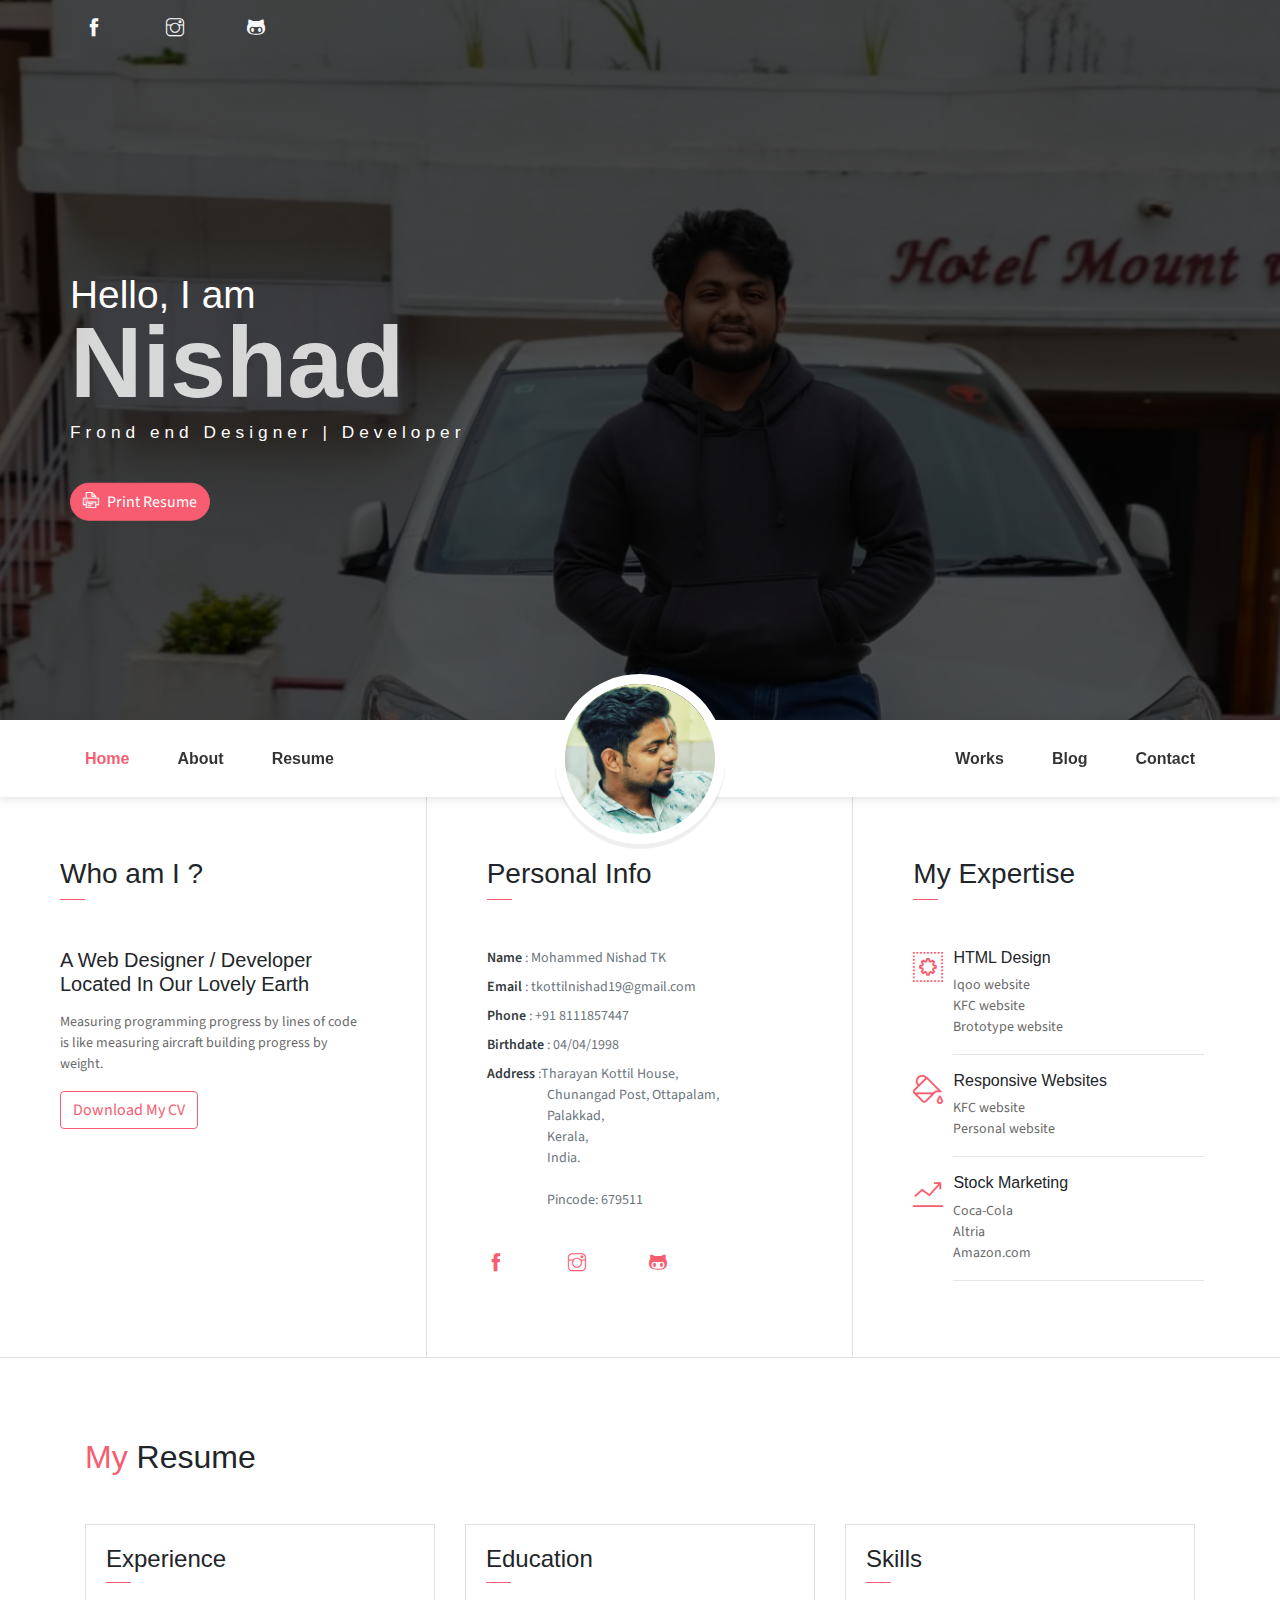
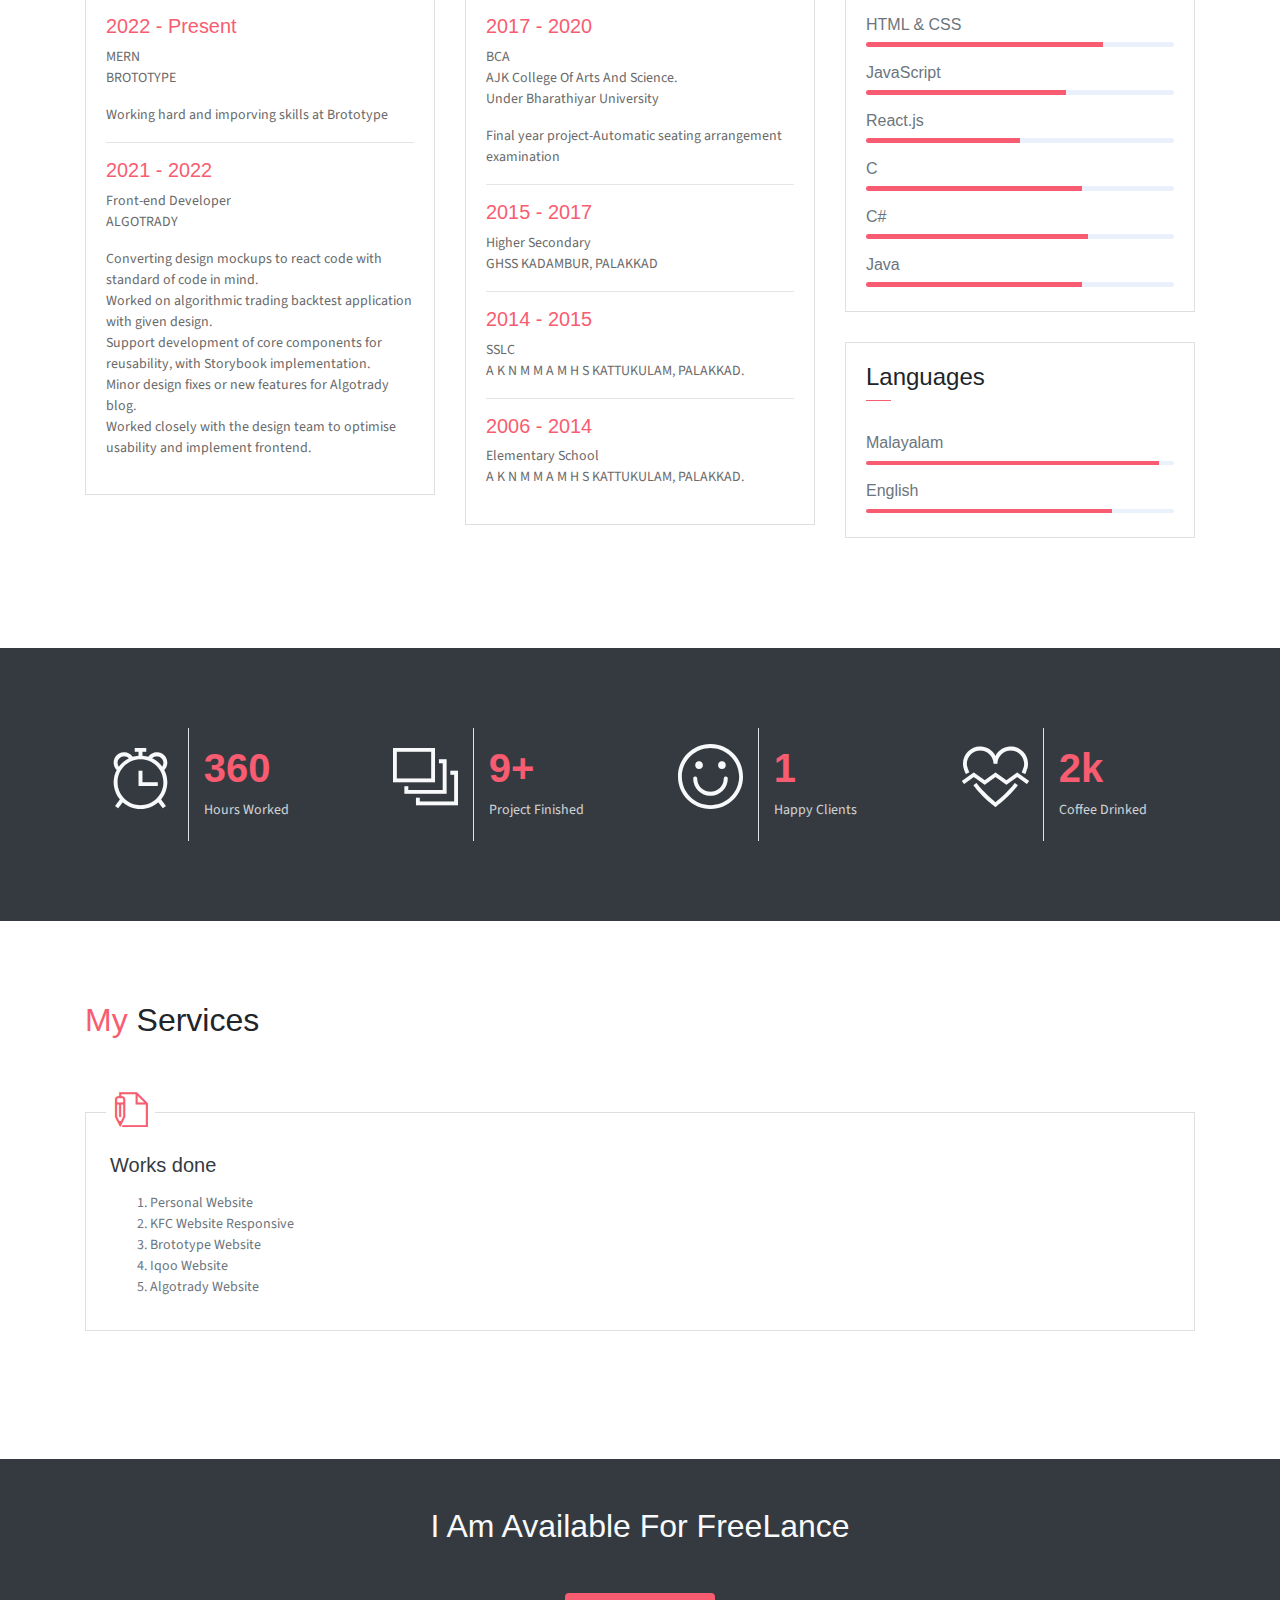
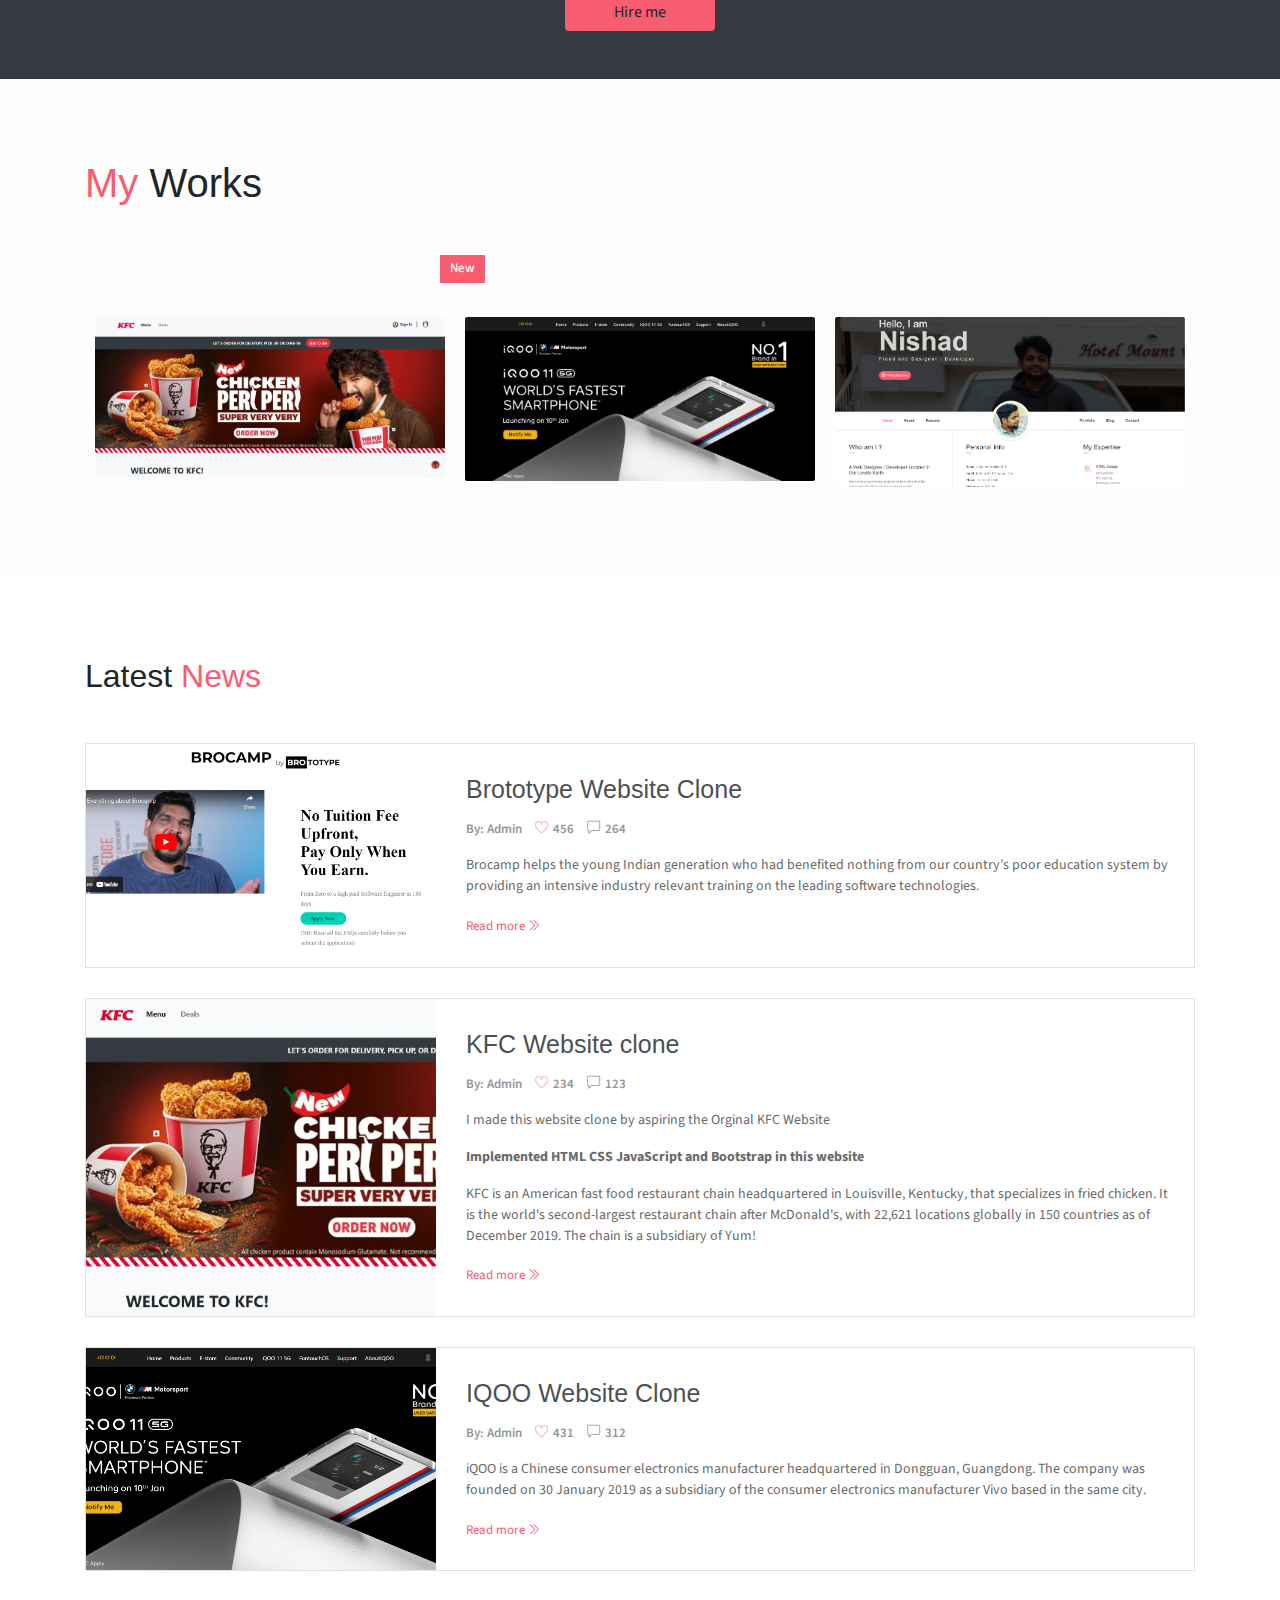
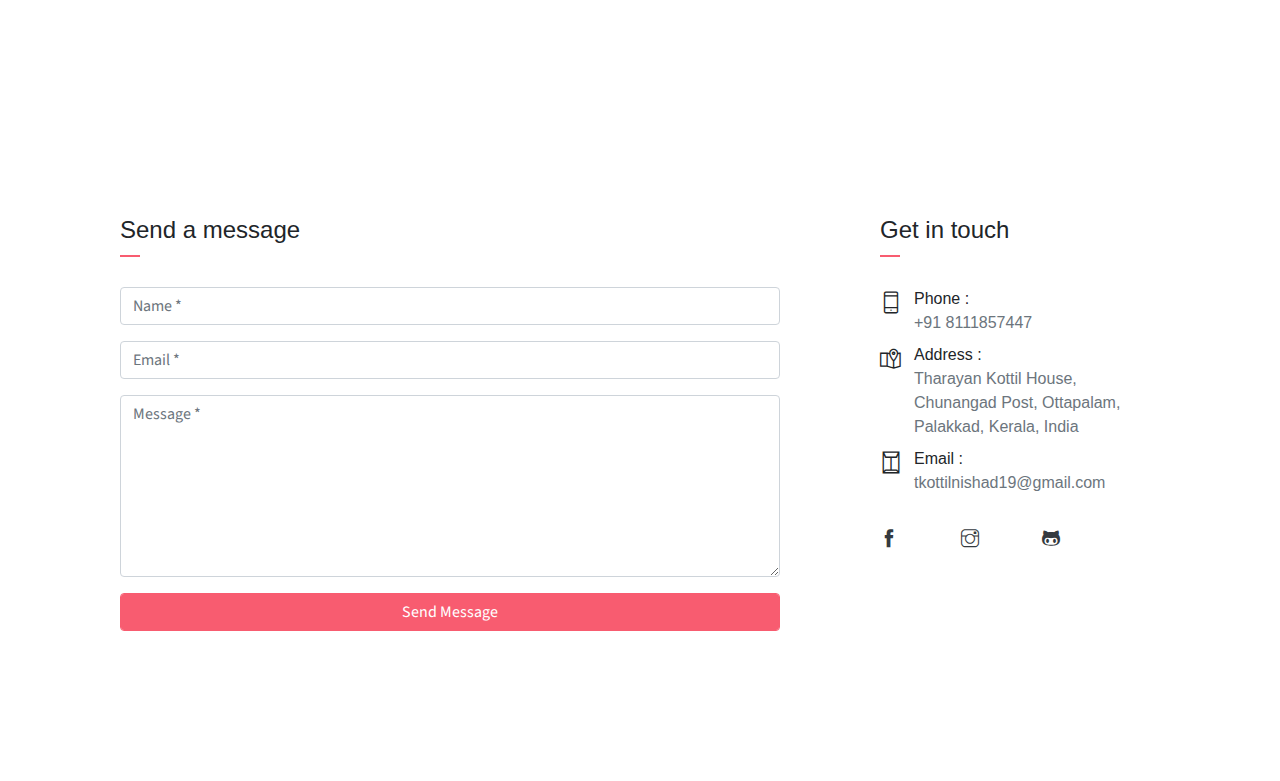
==== commit df24a927: "Update in validation part" ====
--- a/index.html
+++ b/index.html
@@ -477,13 +477,13 @@
                         <h4 class="contact-title">Send a message</h4>
                         <form method="post" role="form" id="submit-form">
                             <div class="form-group">
-                                <input  class="form-control" type="text" placeholder="Name *" id="name" >
+                                <input  class="form-control" type="text" placeholder="Name *" name="name" id="name" >
                             </div>
                             <div class="form-group">
-                                <input class="form-control" type="email" placeholder="Email *" id="email" >
+                                <input class="form-control" type="email" placeholder="Email *" name="email" id="email" >
                             </div>
                             <div class="form-group">
-                                <textarea class="form-control" id=" placeholder="Message * rows="7" ></textarea>
+                                <textarea class="form-control" placeholder="Message *" name="message" id="message" rows="7" ></textarea>
                             </div>
                             <div class="form-group ">
                                 <button type="submit" onclick="return validateForm()" class="form-control btn btn-primary" >Send Message</button>
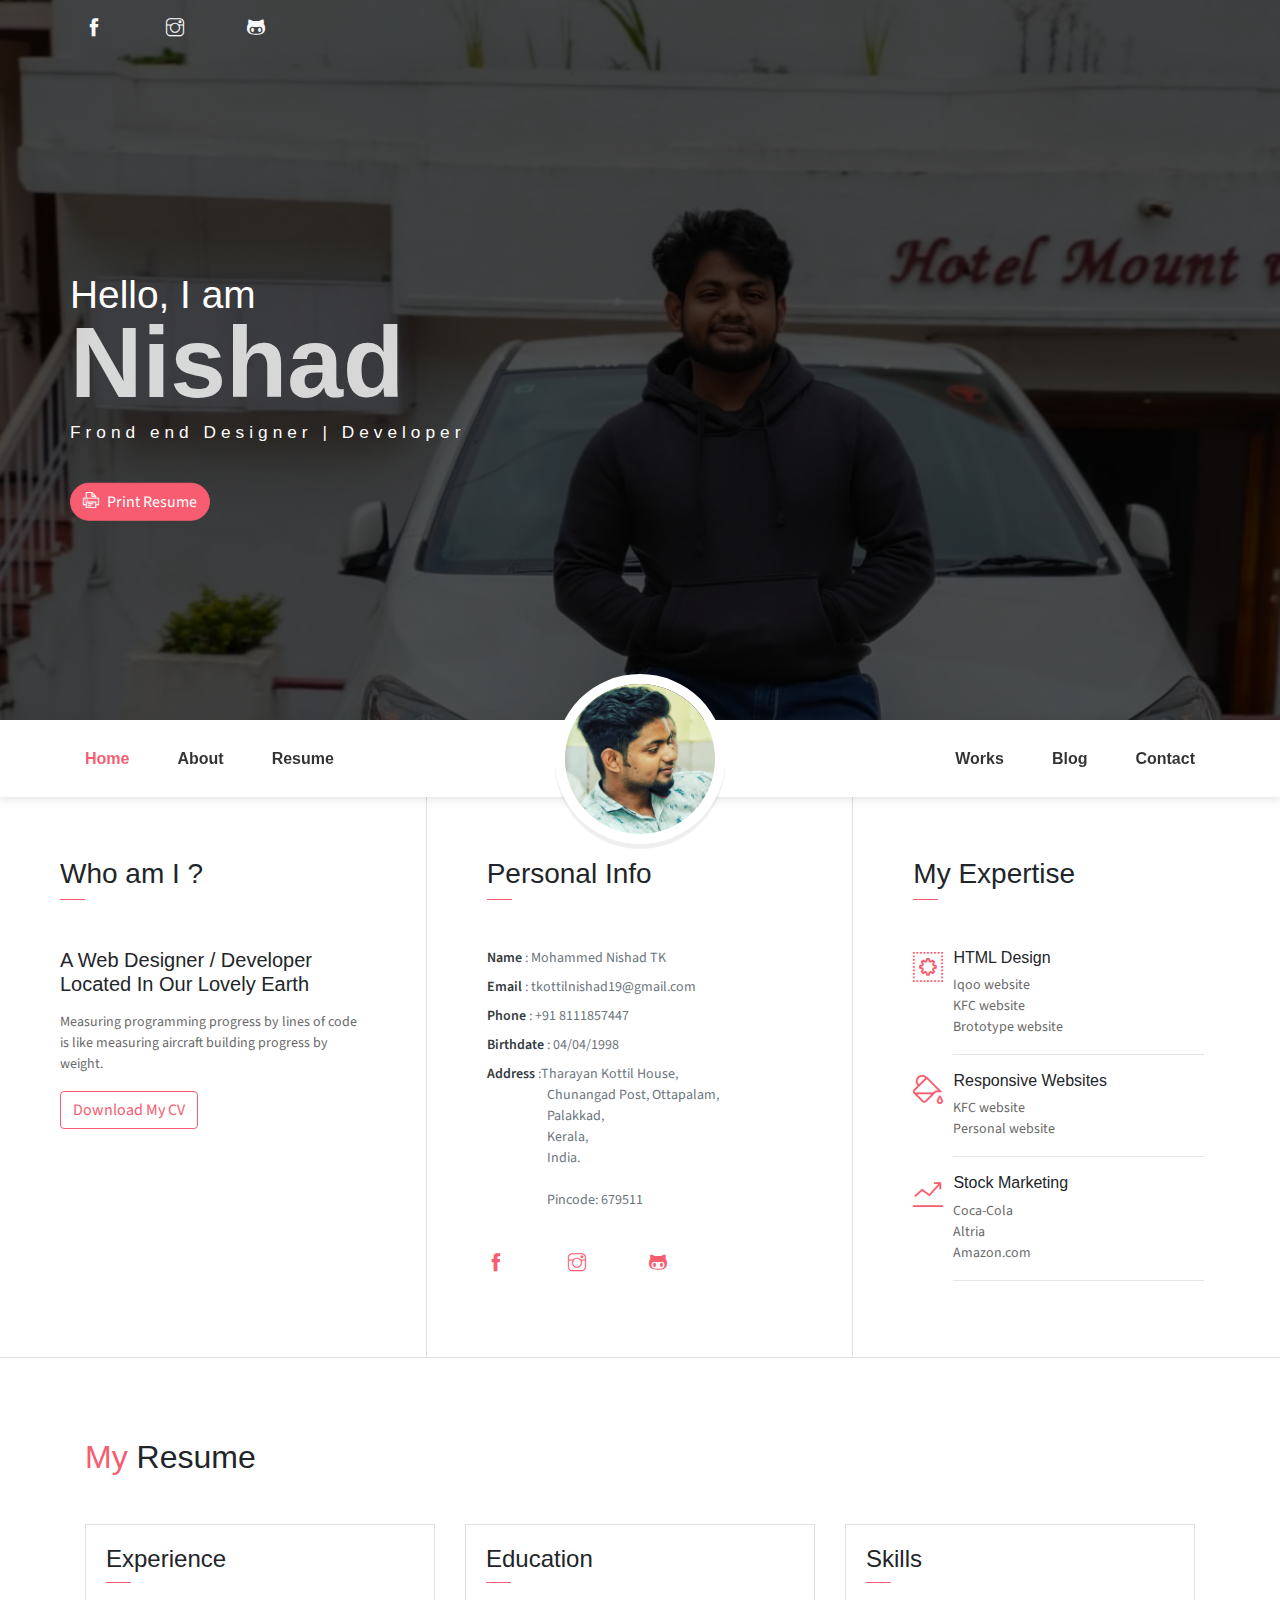
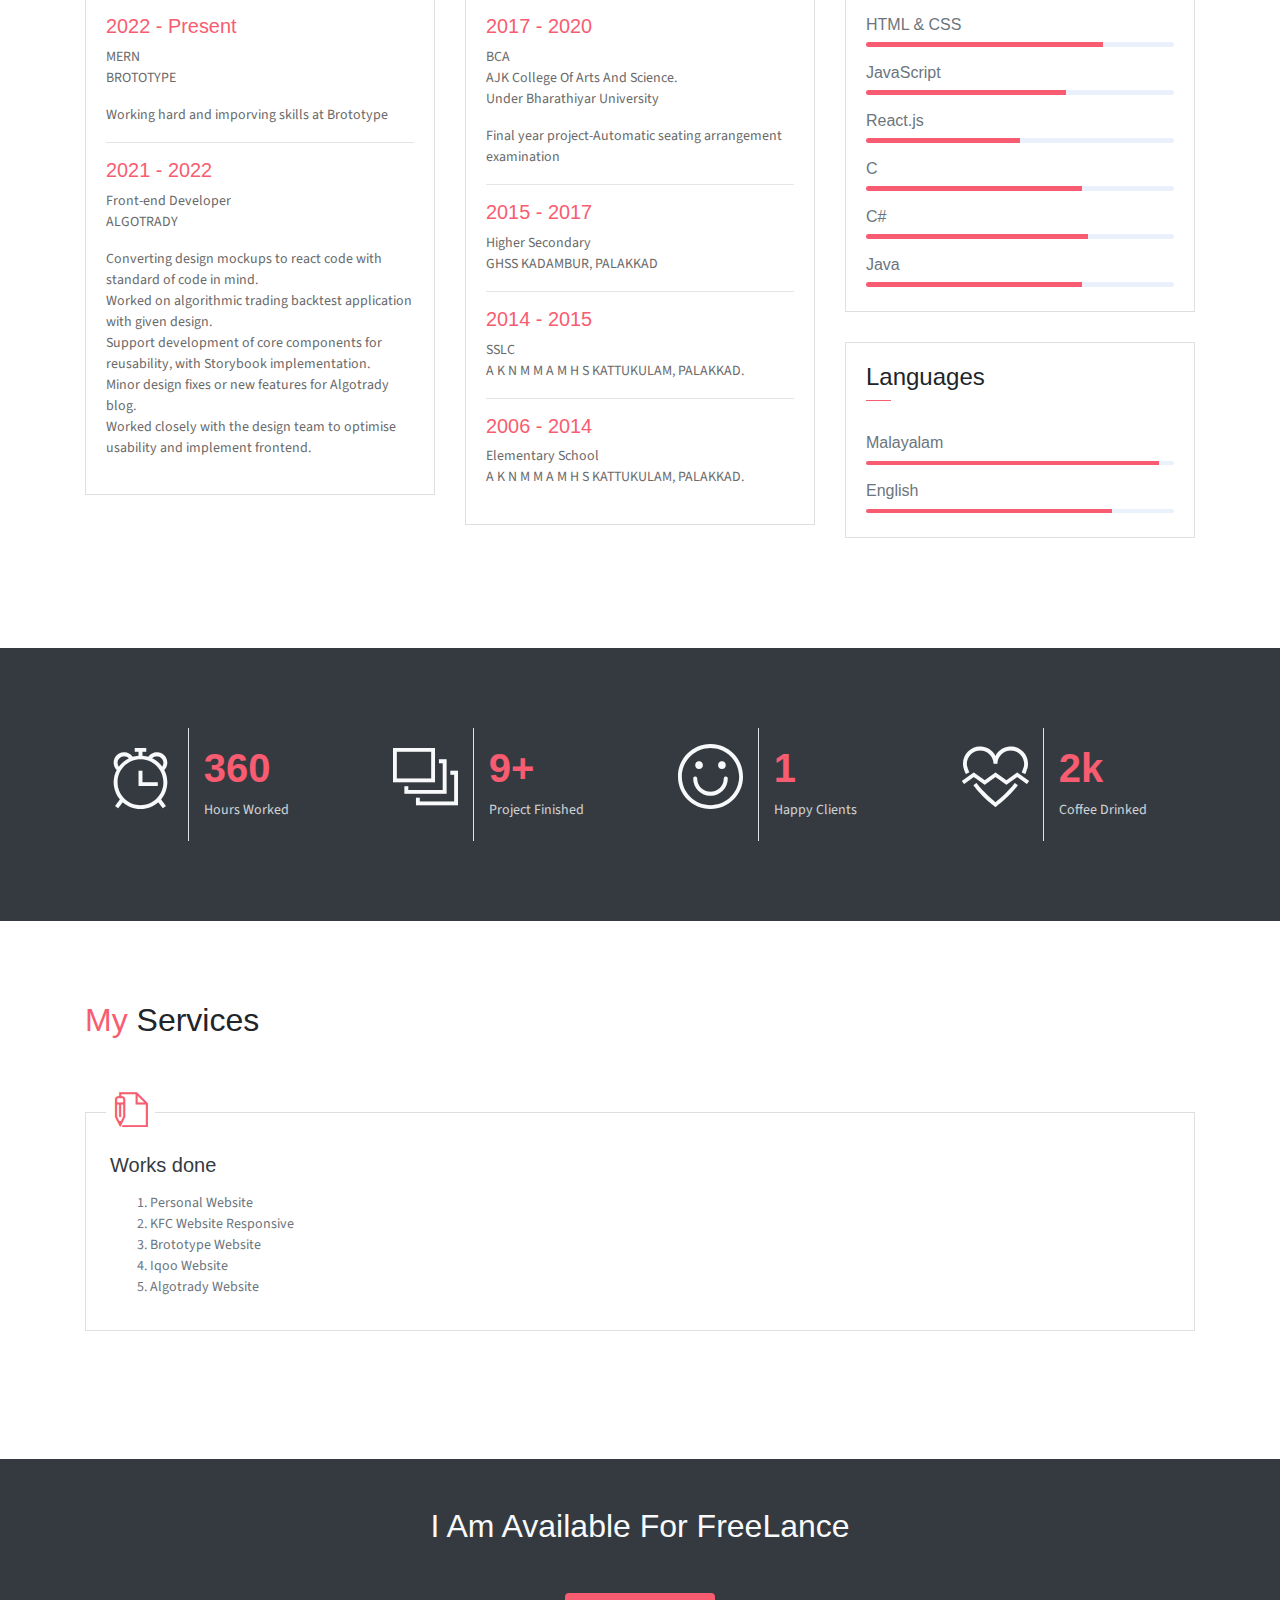
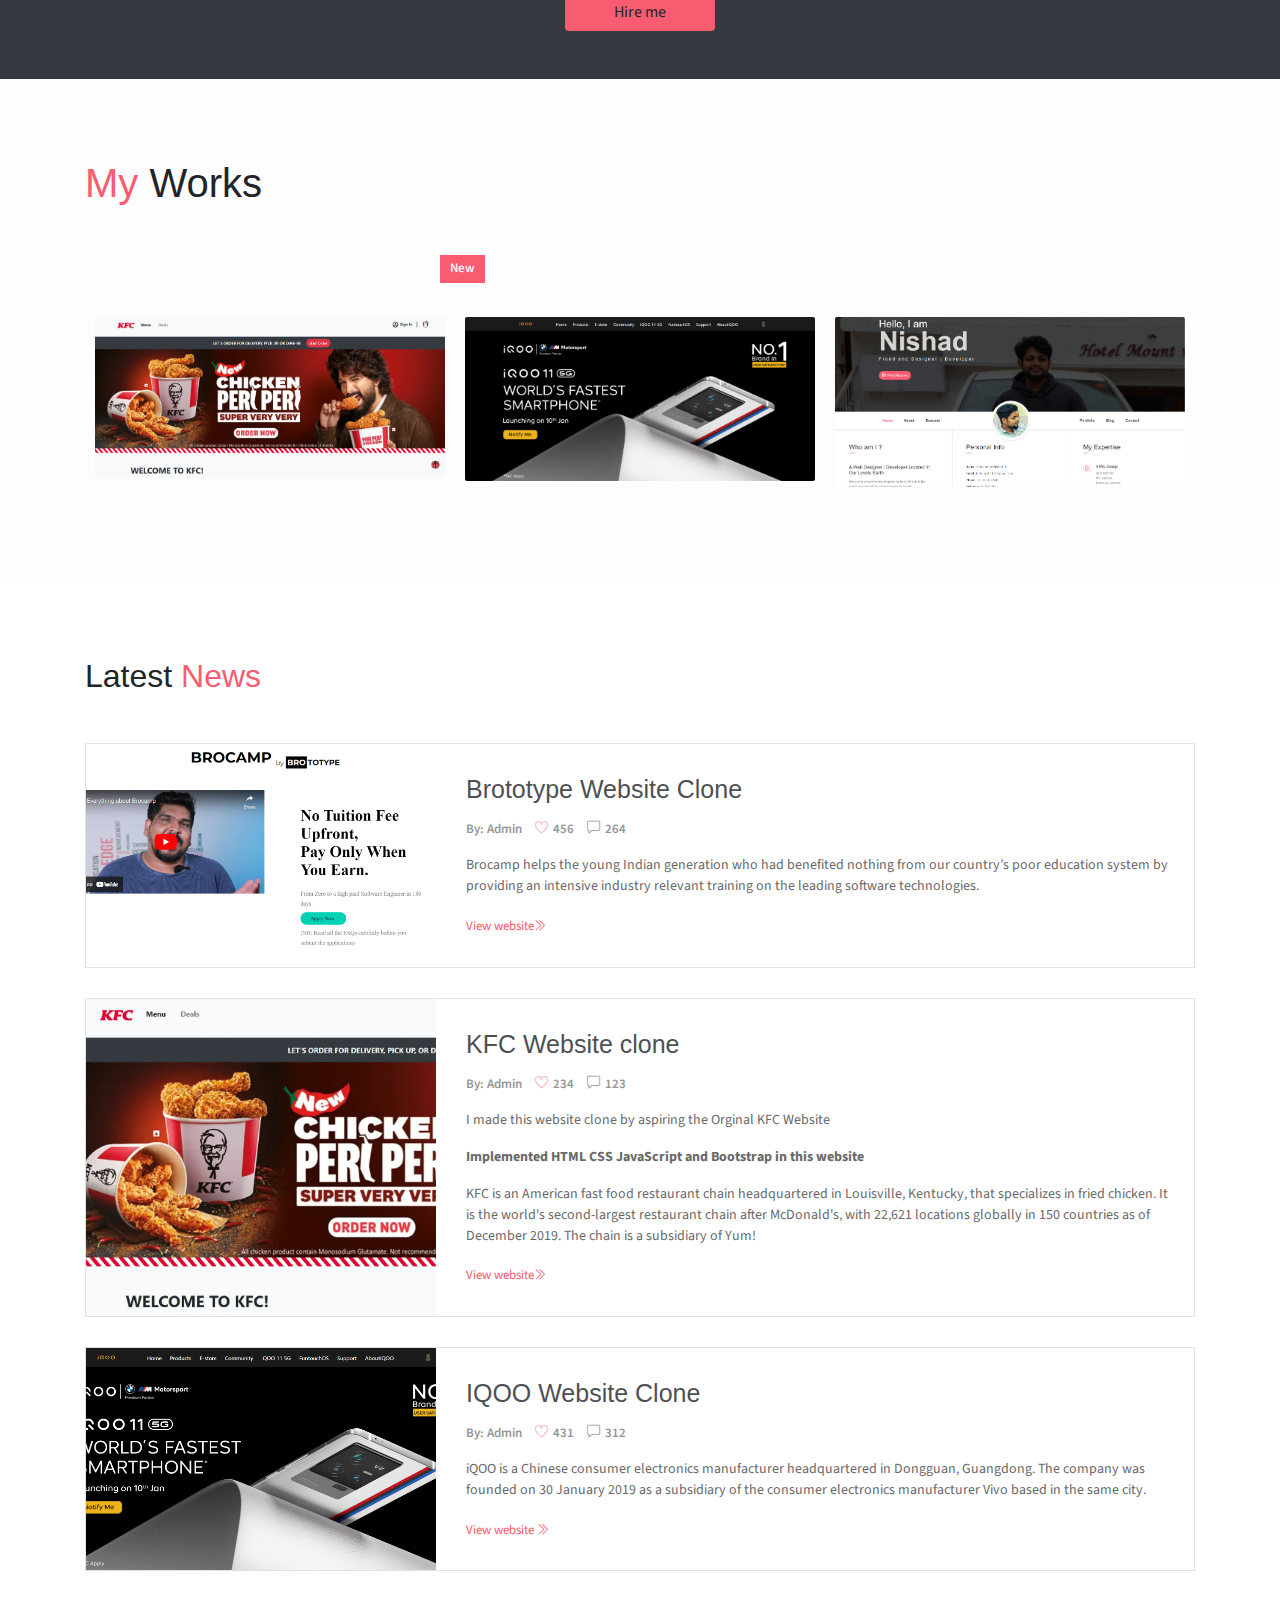
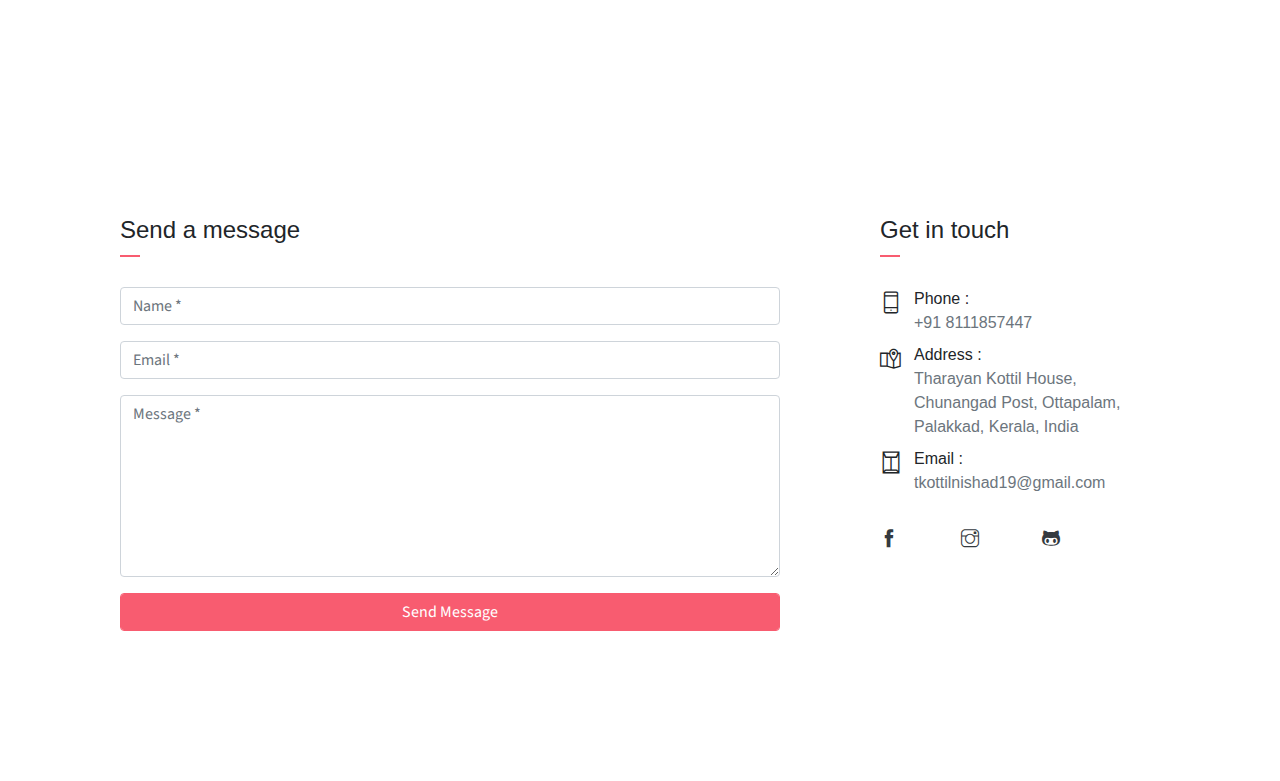
==== commit 62ee26d2: "updated work links" ====
--- a/index.html
+++ b/index.html
@@ -419,7 +419,7 @@
                         
                         <p>Brocamp helps the young Indian generation who had benefited nothing from our country’s poor education system by providing an intensive industry relevant training on the leading software technologies.</p>
             
-                        <a href="#" class="read-more">Read more <i class="ti-angle-double-right"></i></a>
+                        <a href="https://nishad7447.github.io/Week1_Brototype/" class="read-more">View website<i class="ti-angle-double-right"></i></a>
                     </div>
                 </div><!-- end of blog wrapper -->
                 <div class="blog-card">
@@ -440,7 +440,7 @@
                         <p><b>Implemented HTML CSS JavaScript and Bootstrap in this website</b></p>
                         <p>KFC is an American fast food restaurant chain headquartered in Louisville, Kentucky, that specializes in fried chicken. It is the world's second-largest restaurant chain after McDonald's, with 22,621 locations globally in 150 countries as of December 2019. The chain is a subsidiary of Yum!</p>
 
-                        <a href="#" class="read-more">Read more <i class="ti-angle-double-right"></i></a>
+                        <a href="https://nishad7447.github.io/Week2_KFCresposnsive/" class="read-more">View website<i class="ti-angle-double-right"></i></a>
                     </div>
                 </div><!-- end of blog wrapper -->
 
@@ -460,7 +460,7 @@
                         
                         <p>iQOO is a Chinese consumer electronics manufacturer headquartered in Dongguan, Guangdong. The company was founded on 30 January 2019 as a subsidiary of the consumer electronics manufacturer Vivo based in the same city.</p>
 
-                        <a href="#" class="read-more">Read more <i class="ti-angle-double-right"></i></a>
+                        <a href="https://nishad7447.github.io/Week1_Iqoo/" class="read-more">View website <i class="ti-angle-double-right"></i></a>
                     </div>
                 </div><!-- end of blog wrapper -->
 
@@ -483,7 +483,7 @@
                                 <input class="form-control" type="email" placeholder="Email *" name="email" id="email" >
                             </div>
                             <div class="form-group">
-                                <textarea class="form-control" placeholder="Message *" name="message" id="message" rows="7" ></textarea>
+                                <textarea class="form-control" id="" placeholder="Message *" rows="7" ></textarea>
                             </div>
                             <div class="form-group ">
                                 <button type="submit" onclick="return validateForm()" class="form-control btn btn-primary" >Send Message</button>
